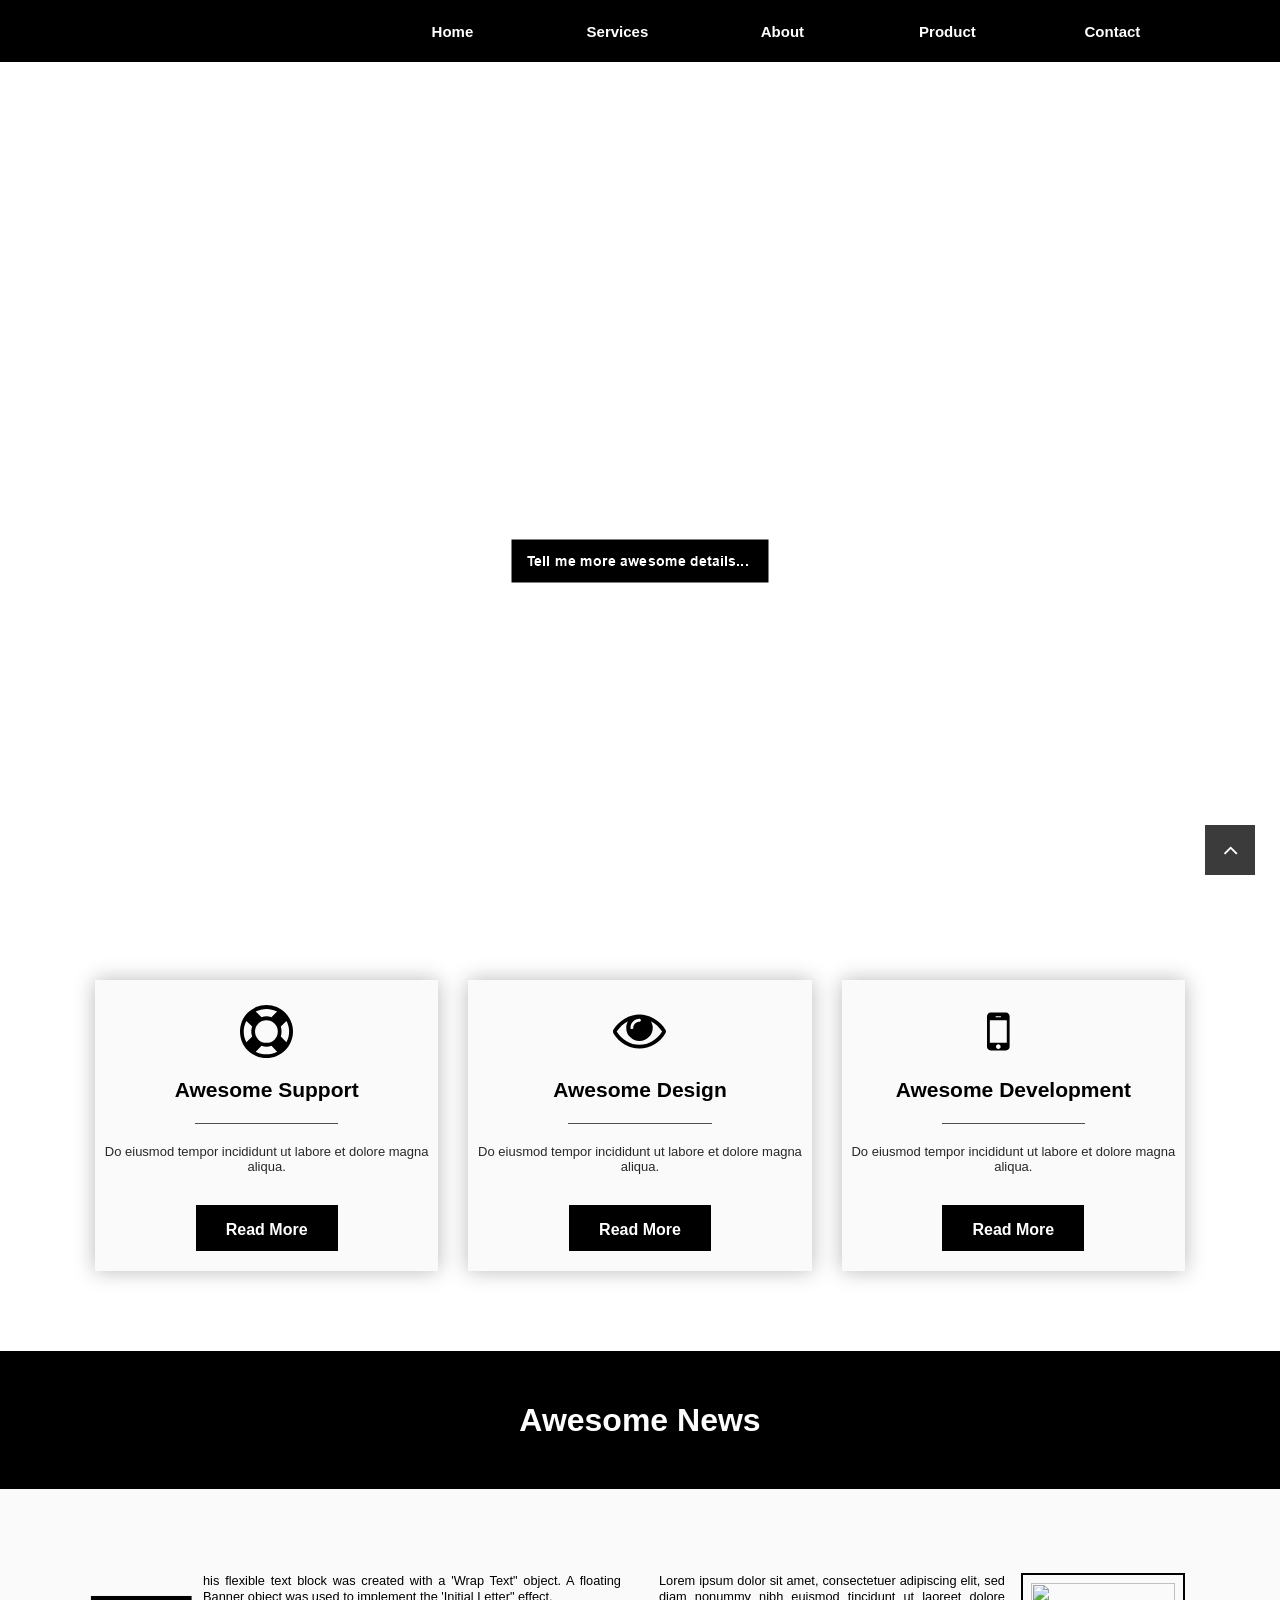
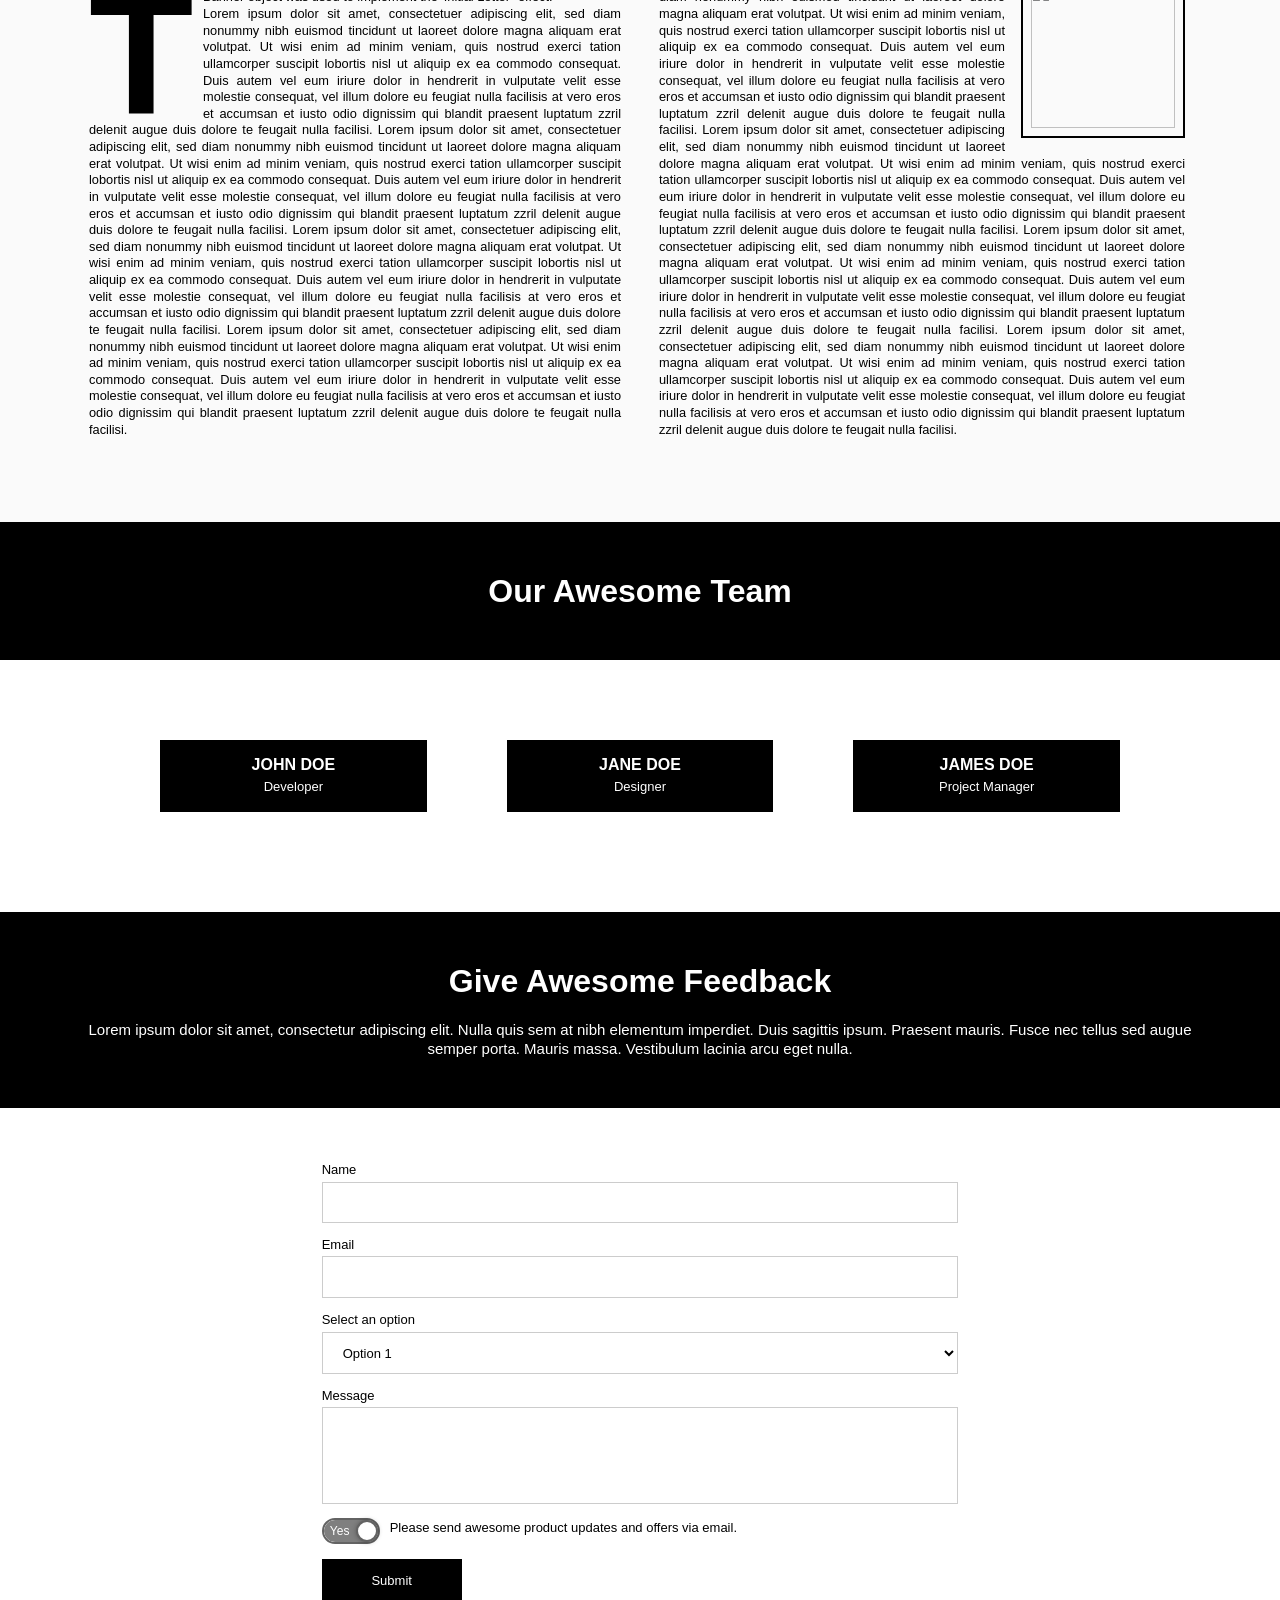
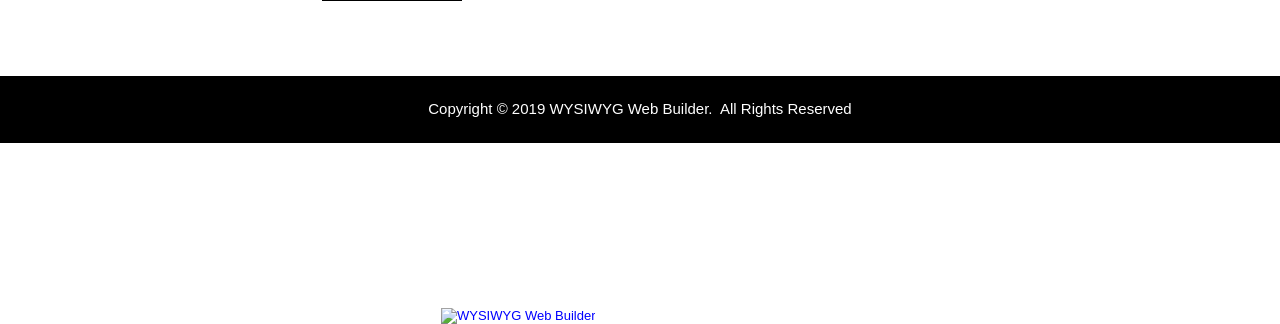
==== versao2/index.html @ 6396bbaf "versao2 para testtes" ====
<!doctype html>
<html>
<head>
<meta charset="utf-8">
<title>Awesome</title>
<meta name="generator" content="WYSIWYG Web Builder 15 Trial Version - http://www.wysiwygwebbuilder.com">
<meta name="viewport" content="width=device-width, initial-scale=1.0">
<link href="css/font-awesome.min.css" rel="stylesheet">
<link href="css/awesome.css" rel="stylesheet">
<link href="css/index.css" rel="stylesheet">
<script src="jquery-1.12.4.min.js"></script>
<script src="jquery-ui.min.js"></script>
<script src="wwb15.min.js"></script>
<script>
$(document).ready(function()
{
   $('#reviewsImage1').addClass('visibility-hidden');
   $('#portfolio-image2').addClass('visibility-hidden');
   $('#reviewsImage1').addClass('visibility-hidden');
   $('#portfolio-image2').addClass('visibility-hidden');
   $('#reviewsImage1').addClass('visibility-hidden');
   $('#portfolio-image2').addClass('visibility-hidden');
   $("a[href*='#header']").click(function(event)
   {
      event.preventDefault();
      $('html, body').stop().animate({ scrollTop: $('#wb_header').offset().top }, 600, 'easeOutCirc');
   });
   $("a[href*='#home']").click(function(event)
   {
      event.preventDefault();
      $('html, body').stop().animate({ scrollTop: $('#wb_home').offset().top-88 }, 600, 'easeOutCirc');
   });
   $("a[href*='#news']").click(function(event)
   {
      event.preventDefault();
      $('html, body').stop().animate({ scrollTop: $('#wb_news').offset().top-88 }, 600, 'easeOutCirc');
   });
   function onScrollnews()
   {
      var $obj = $("#wb_news");
      if (!$obj.hasClass("in-viewport") && $obj.inViewPort(false))
      {
         $obj.addClass("in-viewport");
         AnimateCss('reviewsImage1', 'animate-fade-in-up', 0, 1000);
         AnimateCss('portfolio-image2', 'animate-fade-in-up', 500, 1000);
      }
   }
   onScrollnews();
   $(window).scroll(function(event)
   {
      onScrollnews();
   });
   $("a[href*='#team']").click(function(event)
   {
      event.preventDefault();
      $('html, body').stop().animate({ scrollTop: $('#wb_team').offset().top-88 }, 600, 'easeOutCirc');
   });
   function onScrollteam()
   {
      var $obj = $("#wb_team");
      if (!$obj.hasClass("in-viewport") && $obj.inViewPort(false))
      {
         $obj.addClass("in-viewport");
         AnimateCss('reviewsImage1', 'animate-fade-in-up', 0, 1000);
         AnimateCss('portfolio-image2', 'animate-fade-in-up', 500, 1000);
      }
   }
   onScrollteam();
   $(window).scroll(function(event)
   {
      onScrollteam();
   });
   $("a[href*='#contact']").click(function(event)
   {
      event.preventDefault();
      $('html, body').stop().animate({ scrollTop: $('#wb_contact').offset().top-88 }, 600, 'easeOutCirc');
   });
   function onScrollcontact()
   {
      var $obj = $("#wb_contact");
      if (!$obj.hasClass("in-viewport") && $obj.inViewPort(false))
      {
         $obj.addClass("in-viewport");
         AnimateCss('reviewsImage1', 'animate-fade-in-up', 0, 1000);
         AnimateCss('portfolio-image2', 'animate-fade-in-up', 500, 1000);
      }
   }
   onScrollcontact();
   $(window).scroll(function(event)
   {
      onScrollcontact();
   });
   var iOS = !!navigator.platform && /iPad|iPhone|iPod/.test(navigator.platform);
   if (iOS)
   {
      $('#wb_home').css('background-attachment', 'scroll');
   }
});
</script>
</head>
<body>
<div id="wb_header">
<div id="header">
<div class="row">
<div class="col-1">
</div>
<div class="col-2">
<div id="wb_headerMenu" style="display:inline-block;width:100%;z-index:0;">
<ul role="menubar">
<li class="firstmain"><a role="menuitem" class="headerMenu-effect" href="./index.html#home" target="_self">Home</a>
</li>
<li><a role="menuitem" class="headerMenu-effect" href="./services.html" target="_self">Services</a>
</li>
<li><a role="menuitem" class="headerMenu-effect" href="./about.html" target="_self">About</a>
</li>
<li><a role="menuitem" class="headerMenu-effect" href="./product.html" target="_self">Product</a>
</li>
<li><a role="menuitem" class="headerMenu-effect" href="#contactUs" target="_self">Contact</a>
</li>
</ul>

</div>
</div>
</div>
</div>
</div>
<div id="wb_home">
<div id="home">
<div class="col-1">
<div id="wb_homeText">
<p style="font-size:15px;line-height:16.5px;color:#FFFFFF;"><span style="font-size:32px;line-height:36px;font-weight:bold;">Awesome</span></p>
<p style="font-size:16px;line-height:18px;color:#FFFFFF;">Lorem ipsum dolor sit amet, consectetur adipiscing elit. Integer nec odio. Praesent libero. Sed cursus ante dapibus diam. Sed nisi. Nulla quis sem at nibh.</p>
</div>
<div id="wb_homeShape" style="display:inline-block;width:258px;height:44px;z-index:2;position:relative;">
<img src="images/readmore2.png" id="homeShape" alt="" style="width:258px;height:44px;">
</div>
</div>
</div>
</div>
<div id="wb_CardContainer1">
<div id="CardContainer1">
<div id="wb_Card1" style="display:flex;text-align:center;z-index:3;">
   <div id="Card1-card-body">
      <div id="Card1-card-item0"><svg class="svg-icon" viewBox="0 0 300 300" version="1.1" xmlns="http://www.w3.org/2000/svg">
   <g transform="scale(1)">
   <path d="M91 12 C110 4, 129 0, 150 0 C170 0, 189 4, 208 12 C226 20, 242 31, 256 44 C269 57, 280 73, 288 92 C296 110, 300 130, 300 150 C300 170, 296 190, 288 208 C280 227, 269 243, 256 256 C242 270, 226 280, 208 288 C189 296, 170 300, 150 300 C129 300, 110 296, 91 288 C73 280, 57 270, 43 256 C30 243, 19 227, 11 208 C4 190, 0 170, 0 150 C0 130, 4 110, 11 92 C19 73, 30 57, 43 44 C57 31, 73 20, 91 12 Z M210 37 C191 27, 171 22, 150 22 C128 22, 108 27, 89 37 L122 69 C131 66, 140 64, 150 64 C159 64, 168 66, 178 69 Z M36 211 L69 178 C65 169, 64 160, 64 150 C64 141, 65 131, 69 122 L36 90 C26 109, 21 129, 21 150 C21 171, 26 191, 36 211 Z M89 264 C108 274, 128 279, 150 279 C171 279, 191 274, 210 264 L178 231 C168 234, 159 236, 150 236 C140 236, 131 234, 122 231 Z M104 196 C117 208, 132 214, 150 214 C167 214, 182 208, 195 196 C208 183, 214 168, 214 150 C214 132, 208 117, 195 105 C182 92, 167 86, 150 86 C132 86, 117 92, 104 105 C92 117, 85 132, 85 150 C85 168, 92 183, 104 196 Z M231 178 L263 211 C273 191, 278 171, 278 150 C278 129, 273 109, 263 90 L231 122 C234 131, 235 141, 235 150 C235 160, 234 169, 231 178"/>
   </g>
</svg>
</div>
      <div id="Card1-card-item1">Awesome Support</div>
      <hr id="Card1-card-item2">
      <div id="Card1-card-item3">Do eiusmod tempor incididunt ut labore et dolore magna aliqua.</div>
      <div id="Card1-card-item4">Read More</div>
   </div>

</div>
<div id="wb_Card2" style="display:flex;text-align:center;z-index:4;">
   <div id="Card2-card-body">
      <div id="Card2-card-item0"><svg class="svg-icon" viewBox="0 0 300 193" version="1.1" xmlns="http://www.w3.org/2000/svg">
   <g transform="scale(1)">
   <path d="M278 97 C261 71, 240 51, 214 38 C221 49, 225 62, 225 75 C225 96, 217 114, 203 128 C188 143, 170 150, 150 150 C129 150, 111 143, 97 128 C82 114, 75 96, 75 75 C75 62, 78 49, 85 38 C59 51, 38 71, 21 97 C36 120, 54 138, 77 152 C99 165, 123 172, 150 172 C176 172, 200 165, 222 152 C245 138, 263 120, 278 97 Z M155 38 C157 37, 158 35, 158 33 C158 30, 157 28, 155 27 C154 25, 152 25, 150 25 C136 25, 124 30, 114 40 C104 50, 99 61, 99 75 C99 78, 99 80, 101 81 C103 83, 104 83, 107 83 C109 83, 111 83, 112 81 C114 80, 115 78, 115 75 C115 66, 118 58, 125 51 C132 44, 140 41, 150 41 C152 41, 154 40, 155 38 Z M296 85 C298 89, 300 93, 300 97 C300 101, 298 104, 296 108 C281 134, 260 155, 233 170 C207 186, 179 193, 150 193 C120 193, 92 186, 66 170 C40 154, 19 134, 3 108 C1 104, 0 101, 0 97 C0 93, 1 89, 3 85 C19 60, 40 39, 66 24 C92 8, 120 0, 150 0 C179 0, 207 8, 233 24 C260 39, 281 60, 296 85"/>
   </g>
</svg>
</div>
      <div id="Card2-card-item1">Awesome Design</div>
      <hr id="Card2-card-item2">
      <div id="Card2-card-item3">Do eiusmod tempor incididunt ut labore et dolore magna aliqua.</div>
      <div id="Card2-card-item4">Read More</div>
   </div>

</div>
<div id="wb_Card3" style="display:flex;text-align:center;z-index:5;">
   <div id="Card3-card-body">
      <div id="Card3-card-item0"><svg class="svg-icon" viewBox="0 0 300 214" version="1.1" xmlns="http://www.w3.org/2000/svg">
   <g transform="scale(1)">
   <path d="M73 202 C76 200, 77 197, 77 193 C77 189, 76 186, 73 183 C71 181, 68 179, 64 179 C60 179, 57 181, 55 183 C52 186, 51 189, 51 193 C51 197, 52 200, 55 202 C57 205, 60 206, 64 206 C68 206, 71 205, 73 202 Z M112 166 L112 48 C112 47, 112 46, 111 44 C110 43, 108 43, 107 43 L21 43 C20 43, 18 43, 17 44 C16 46, 16 47, 16 48 L16 166 C16 168, 16 169, 17 170 C18 171, 20 171, 21 171 L107 171 C108 171, 110 171, 111 170 C112 169, 112 168, 112 166 Z M77 27 C79 27, 80 26, 80 24 C80 22, 79 21, 77 21 L51 21 C49 21, 48 22, 48 24 C48 26, 49 27, 51 27 Z M128 21 L128 193 C128 199, 126 204, 122 208 C118 212, 113 214, 107 214 L21 214 C15 214, 10 212, 6 208 C2 204, 0 199, 0 193 L0 21 C0 16, 2 11, 6 6 C10 2, 15 0, 21 0 L107 0 C113 0, 118 2, 122 6 C126 11, 128 16, 128 21"/>
   </g>
</svg>
</div>
      <div id="Card3-card-item1">Awesome Development</div>
      <hr id="Card3-card-item2">
      <div id="Card3-card-item3">Do eiusmod tempor incididunt ut labore et dolore magna aliqua.</div>
      <div id="Card3-card-item4">Read More</div>
   </div>

</div>
</div>
</div>
<div id="wb_news">
<div id="news">
<div class="row">
<div class="col-1">
<div class="col-1-padding">
<div id="wb_newsHeading" style="display:inline-block;width:100%;z-index:6;">
<h1 id="newsHeading">Awesome News</h1>
</div>
</div>
</div>
</div>
</div>
</div>
<div id="wb_WrapTextLayoutGrid">
<div id="WrapTextLayoutGrid">
<div class="row">
<div class="col-1">
<div class="col-1-padding">
<div id="WrapText1" style="display:block;width: 100%;overflow:hidden;">
<div id="WrapText1-float">
<div id="WrapText1Letter" style="display:inline-block;width:114px;height:173px;z-index:7"><span>T</span></div>
</div>
<div class="WrapText1">his flexible text block was created with a 'Wrap Text" object. A floating Banner object was used to implement the 'Initial Letter" effect. <br>Lorem ipsum dolor sit amet, consectetuer adipiscing elit, sed diam nonummy nibh euismod tincidunt ut laoreet dolore magna aliquam erat volutpat. Ut wisi enim ad minim veniam, quis nostrud exerci tation ullamcorper suscipit lobortis nisl ut aliquip ex ea commodo consequat. Duis autem vel eum iriure dolor in hendrerit in vulputate velit esse molestie consequat, vel illum dolore eu feugiat nulla facilisis at vero eros et accumsan et iusto odio dignissim qui blandit praesent luptatum zzril delenit augue duis dolore te feugait nulla facilisi. Lorem ipsum dolor sit amet, consectetuer adipiscing elit, sed diam nonummy nibh euismod tincidunt ut laoreet dolore magna aliquam erat volutpat. Ut wisi enim ad minim veniam, quis nostrud exerci tation ullamcorper suscipit lobortis nisl ut aliquip ex ea commodo consequat. Duis autem vel eum iriure dolor in hendrerit in vulputate velit esse molestie consequat, vel illum dolore eu feugiat nulla facilisis at vero eros et accumsan et iusto odio dignissim qui blandit praesent luptatum zzril delenit augue duis dolore te feugait nulla facilisi. Lorem ipsum dolor sit amet, consectetuer adipiscing elit, sed diam nonummy nibh euismod tincidunt ut laoreet dolore magna aliquam erat volutpat. Ut wisi enim ad minim veniam, quis nostrud exerci tation ullamcorper suscipit lobortis nisl ut aliquip ex ea commodo consequat. Duis autem vel eum iriure dolor in hendrerit in vulputate velit esse molestie consequat, vel illum dolore eu feugiat nulla facilisis at vero eros et accumsan et iusto odio dignissim qui blandit praesent luptatum zzril delenit augue duis dolore te feugait nulla facilisi. Lorem ipsum dolor sit amet, consectetuer adipiscing elit, sed diam nonummy nibh euismod tincidunt ut laoreet dolore magna aliquam erat volutpat. Ut wisi enim ad minim veniam, quis nostrud exerci tation ullamcorper suscipit lobortis nisl ut aliquip ex ea commodo consequat. Duis autem vel eum iriure dolor in hendrerit in vulputate velit esse molestie consequat, vel illum dolore eu feugiat nulla facilisis at vero eros et accumsan et iusto odio dignissim qui blandit praesent luptatum zzril delenit augue duis dolore te feugait nulla facilisi. </div>
</div>
</div>
</div>
<div class="col-2">
<div class="col-2-padding">
<div id="WrapText2" style="display:block;width: 100%;overflow:hidden;">
<div id="WrapText2-float">
<div id="wb_WrapText2Image" style="display:inline-block;width:164px;height:165px;z-index:9;">
<img src="images/macbook-square.jpg" id="WrapText2Image" alt="" style="margin-right: 4px;">
</div>
</div>
<div class="WrapText2">Lorem ipsum dolor sit amet, consectetuer adipiscing elit, sed diam nonummy nibh euismod tincidunt ut laoreet dolore magna aliquam erat volutpat. Ut wisi enim ad minim veniam, quis nostrud exerci tation ullamcorper suscipit lobortis nisl ut aliquip ex ea commodo consequat. Duis autem vel eum iriure dolor in hendrerit in vulputate velit esse molestie consequat, vel illum dolore eu feugiat nulla facilisis at vero eros et accumsan et iusto odio dignissim qui blandit praesent luptatum zzril delenit augue duis dolore te feugait nulla facilisi. Lorem ipsum dolor sit amet, consectetuer adipiscing elit, sed diam nonummy nibh euismod tincidunt ut laoreet dolore magna aliquam erat volutpat. Ut wisi enim ad minim veniam, quis nostrud exerci tation ullamcorper suscipit lobortis nisl ut aliquip ex ea commodo consequat. Duis autem vel eum iriure dolor in hendrerit in vulputate velit esse molestie consequat, vel illum dolore eu feugiat nulla facilisis at vero eros et accumsan et iusto odio dignissim qui blandit praesent luptatum zzril delenit augue duis dolore te feugait nulla facilisi. Lorem ipsum dolor sit amet, consectetuer adipiscing elit, sed diam nonummy nibh euismod tincidunt ut laoreet dolore magna aliquam erat volutpat. Ut wisi enim ad minim veniam, quis nostrud exerci tation ullamcorper suscipit lobortis nisl ut aliquip ex ea commodo consequat. Duis autem vel eum iriure dolor in hendrerit in vulputate velit esse molestie consequat, vel illum dolore eu feugiat nulla facilisis at vero eros et accumsan et iusto odio dignissim qui blandit praesent luptatum zzril delenit augue duis dolore te feugait nulla facilisi. Lorem ipsum dolor sit amet, consectetuer adipiscing elit, sed diam nonummy nibh euismod tincidunt ut laoreet dolore magna aliquam erat volutpat. Ut wisi enim ad minim veniam, quis nostrud exerci tation ullamcorper suscipit lobortis nisl ut aliquip ex ea commodo consequat. Duis autem vel eum iriure dolor in hendrerit in vulputate velit esse molestie consequat, vel illum dolore eu feugiat nulla facilisis at vero eros et accumsan et iusto odio dignissim qui blandit praesent luptatum zzril delenit augue duis dolore te feugait nulla facilisi. </div>
</div>
</div>
</div>
</div>
</div>
</div>
<div id="wb_team">
<div id="team">
<div class="row">
<div class="col-1">
<div class="col-1-padding">
<div id="wb_teamHeading" style="display:inline-block;width:100%;z-index:11;">
<h1 id="teamHeading">Our Awesome Team</h1>
</div>
</div>
</div>
</div>
</div>
</div>
<div id="wb_CardContainer2">
<div id="CardContainer2">
<div id="wb_teamCard1" style="display:flex;text-align:center;z-index:12;">
   <div id="teamCard1-card-body">
      <img id="teamCard1-card-item0" src="images/290x290.jpg" alt="" title="">
      <div id="teamCard1-card-item1">JOHN DOE</div>
      <hr id="teamCard1-card-item2">
      <div id="teamCard1-card-item3">Developer</div>
   </div>

</div>
<div id="wb_teamCard2" style="display:flex;text-align:center;z-index:13;">
   <div id="teamCard2-card-body">
      <img id="teamCard2-card-item0" src="images/290x290.jpg" alt="" title="">
      <div id="teamCard2-card-item1">JANE DOE</div>
      <hr id="teamCard2-card-item2">
      <div id="teamCard2-card-item3">Designer</div>
   </div>

</div>
<div id="wb_teamCard3" style="display:flex;text-align:center;z-index:14;">
   <div id="teamCard3-card-body">
      <img id="teamCard3-card-item0" src="images/290x290.jpg" alt="" title="">
      <div id="teamCard3-card-item1">JAMES DOE</div>
      <hr id="teamCard3-card-item2">
      <div id="teamCard3-card-item3">Project Manager</div>
   </div>

</div>
</div>
</div>
<div id="wb_contact">
<div id="contact">
<div class="row">
<div class="col-1">
<div class="col-1-padding">
<div id="wb_contactHeading" style="display:inline-block;width:100%;z-index:15;">
<h1 id="contactHeading">Give Awesome Feedback</h1>
</div>
<div id="wb_contactText">
<p style="color:#FFFFFF;">Lorem ipsum dolor sit amet, consectetur adipiscing elit. Nulla quis sem at nibh elementum imperdiet. Duis sagittis ipsum. Praesent mauris. Fusce nec tellus sed augue semper porta. Mauris massa. Vestibulum lacinia arcu eget nulla.</p>
</div>
</div>
</div>
</div>
</div>
</div>
<div id="wb_contacForm">
<div id="contacForm">
<div class="row">
<div class="col-1">
</div>
<div class="col-2">
<label for="contactName" id="contactLabel1" style="display:block;width:100%;z-index:17;">Name</label>
<input type="text" id="contactName" style="display:block;width: 100%;height:41px;z-index:18;" name="name" value="" spellcheck="false">
<label for="contactEmail" id="contactLabel2" style="display:block;width:100%;z-index:19;">Email</label>
<input type="text" id="contactEmail" style="display:block;width: 100%;height:42px;z-index:20;" name="email" value="" spellcheck="false">
<label for="contactOption" id="contactLabel3" style="display:block;width:100%;z-index:21;">Select an option</label>
<select name="option" size="1" id="contactOption" style="display:block;width: 100%;height:42px;z-index:22;" autocomplete="off">
<option selected value="option-1">Option 1</option>
<option value="option-2">Option 2</option>
<option value="option-3">Option 3</option>
</select>
<label for="contactMessage" id="contactLabel4" style="display:block;width:100%;z-index:23;">Message</label>
<textarea name="message" id="contactMessage" style="display:block;width: 100%;;height:97px;z-index:24;" rows="4" cols="73" autocomplete="off" spellcheck="false"></textarea>
<div id="wb_contactUpdates" style="display:inline-block;width:58px;height:26px;z-index:25;">
<input type="checkbox" name="" id="contactUpdates" value="" checked>
<label id="contactUpdates-label" for="contactUpdates">
<span id="contactUpdates-inner"></span>
<span id="contactUpdates-switch"></span>
</label>

</div>
<label for="contactUpdates" id="contactLabel5" style="display:inline-block;width:426px;z-index:26;">Please send awesome product updates and offers via email.</label>
<hr id="contactSpacer" style="display:block;width: 100%;z-index:27;">
<input type="submit" id="contactButton" name="" value="Submit" style="display:inline-block;width:140px;height:42px;z-index:28;">
</div>
<div class="col-3">
</div>
</div>
</div>
</div>
<div id="wb_footer">
<div id="footer">
<div class="row">
<div class="col-1">
<div id="wb_footerText">
<p style="color:#FFFFFF;">Copyright © 2019 WYSIWYG Web Builder.&nbsp; All Rights Reserved</p>
</div>
</div>
</div>
</div>
</div>
<div id="upStickyLayer" style="position:fixed;text-align:left;left:auto;right:25px;top:auto;bottom:25px;width:50px;height:50px;z-index:43;">
<div id="wb_upIcon" style="position:absolute;left:9px;top:8px;width:24px;height:24px;text-align:center;z-index:30;">
<a href="./index.html#home"><div id="upIcon"><i class="fa fa-angle-up"></i></div></a></div>
</div>
<a href="http://www.wysiwygwebbuilder.com" target="_blank"><img src="images/builtwithwwb15.png" alt="WYSIWYG Web Builder" style="position:absolute;left:441px;top:3508px;margin: 0;border-width:0;z-index:250"></a>
</body>
</html>
---- versao2/css/awesome.css ----
@-webkit-keyframes animate-fade-in-up
{
   0% { -webkit-transform: translate(0px,100px) rotate(0deg) ; opacity: 0;  }
   100% { -webkit-transform: translate(0px,0px) rotate(0deg) ; opacity: 1;  }
}
@-moz-keyframes animate-fade-in-up
{
   0% { -moz-transform: translate(0px,100px) rotate(0deg) ; opacity: 0;  }
   100% { -moz-transform: translate(0px,0px) rotate(0deg) ; opacity: 1;  }
}
@keyframes animate-fade-in-up
{
   0% { transform: translate(0px,100px) rotate(0deg) ; opacity: 0;  }
   100% { transform: translate(0px,0px) rotate(0deg) ; opacity: 1;  }
}
a
{
   color: #0000FF;
   text-decoration: underline;
}
a:visited
{
   color: #800080;
}
a:active
{
   color: #FF0000;
}
a:hover
{
   color: #0000FF;
   text-decoration: underline;
}
input:focus, textarea:focus, select:focus
{
   outline: none;
}
.visibility-hidden
{
   visibility: hidden;
}
h1, .h1
{
   font-family: Arial;
   font-weight: bold;
   font-size: 32px;
   text-decoration: none;
   color: #000000;
   background-color: transparent;
   margin: 0px 0px 0px 0px;
   padding: 0px 0px 0px 0px;
   display: inline;
}
h2, .h2
{
   font-family: Arial;
   font-weight: bold;
   font-size: 27px;
   text-decoration: none;
   color: #000000;
   background-color: transparent;
   margin: 0px 0px 0px 0px;
   padding: 0px 0px 0px 0px;
   display: inline;
}
h3, .h3
{
   font-family: Arial;
   font-weight: bold;
   font-size: 24px;
   text-decoration: none;
   color: #000000;
   background-color: transparent;
   margin: 0px 0px 0px 0px;
   padding: 0px 0px 0px 0px;
   display: inline;
}
h4, .h4
{
   font-family: Arial;
   font-weight: bold;
   font-size: 21px;
   font-style: italic;
   text-decoration: none;
   color: #000000;
   background-color: transparent;
   margin: 0px 0px 0px 0px;
   padding: 0px 0px 0px 0px;
   display: inline;
}
h5, .h5
{
   font-family: Arial;
   font-weight: bold;
   font-size: 19px;
   text-decoration: none;
   color: #000000;
   background-color: transparent;
   margin: 0px 0px 0px 0px;
   padding: 0px 0px 0px 0px;
   display: inline;
}
h6, .h6
{
   font-family: Arial;
   font-weight: bold;
   font-size: 16px;
   text-decoration: none;
   color: #000000;
   background-color: transparent;
   margin: 0px 0px 0px 0px;
   padding: 0px 0px 0px 0px;
   display: inline;
}
---- versao2/css/index.css ----
body
{
   background-color: #FFFFFF;
   color: #000000;
   font-family: Arial;
   font-weight: normal;
   font-size: 13px;
   line-height: 1.1875;
   margin: 0;
   padding: 0;
}
#wb_header
{
   clear: both;
   position: fixed;
   left: 0;
   top: 0;
   z-index: 7777;
   table-layout: fixed;
   display: table;
   text-align: center;
   width: 100%;
   background-color: #000000;
   background-image: none;
   border: 0px solid #CCCCCC;
   box-sizing: border-box;
   margin: 0;
}
#header
{
   box-sizing: border-box;
   padding: 10px 15px 10px 15px;
   margin-right: auto;
   margin-left: auto;
   max-width: 1140px;
}
#header > .row
{
   margin-right: -15px;
   margin-left: -15px;
}
#header > .row > .col-1, #header > .row > .col-2
{
   box-sizing: border-box;
   font-size: 0px;
   min-height: 1px;
   padding-right: 15px;
   padding-left: 15px;
   position: relative;
}
#header > .row > .col-1, #header > .row > .col-2
{
   float: left;
}
#header > .row > .col-1
{
   background-color: transparent;
   background-image: none;
   border: 0px solid #FFFFFF;
   width: 25%;
   text-align: left;
}
#header > .row > .col-2
{
   background-color: transparent;
   background-image: none;
   border: 0px solid #FFFFFF;
   width: 75%;
   text-align: right;
}
#header:before,
#header:after,
#header .row:before,
#header .row:after
{
   display: table;
   content: " ";
}
#header:after,
#header .row:after
{
   clear: both;
}
@media (max-width: 320px)
{
#header > .row > .col-1, #header > .row > .col-2
{
   float: none;
   width: 100% !important;
}
}
#wb_home
{
   clear: both;
   position: relative;
   table-layout: fixed;
   display: table;
   text-align: center;
   width: 100%;
   height: 100vh;
   background-color: transparent;
   background-image: url(../images/macbook-gradient.jpg);
   background-repeat: no-repeat;
   background-position: center center;
   background-attachment: fixed;
   background-size: cover;
   border: 0px solid #CCCCCC;
   box-sizing: border-box;
   margin: 0;
}
#home
{
   box-sizing: border-box;
   height: 100vh;
   display: -webkit-flex;
   display: flex;
   -webkit-flex-direction: row;
   flex-direction: row;
   -webkit-flex-wrap: wrap;
   flex-wrap: wrap;
   padding: 75px 0px 75px 0px;
   margin-right: auto;
   margin-left: auto;
   max-width: 1140px;
}
#home > .col-1
{
   box-sizing: border-box;
   font-size: 0px;
   min-height: 1px;
   padding-right: 0px;
   padding-left: 0px;
   position: relative;
}
#home > .col-1
{
   -webkit-flex: 0 0 auto;
   flex: 0 0 auto;
}
#home > .col-1
{
   background-color: transparent;
   background-image: none;
   border: 0px solid #FFFFFF;
   flex-basis: 100%;
   max-width: 100%;
   -webkit-align-self: center;
   align-self: center;
   -webkit-justify-content: center;
   justify-content: center;
   text-align: center;
}
@media (max-width: 480px)
{
#home > .col-1
{
   -webkit-flex-basis: 100% !important;
   flex-basis: 100% !important;
   max-width: 100% !important;
}
}
#wb_CardContainer1
{
   background-color: #FFFFFF;
   background-image: none;
   border: 0px solid #CCCCCC;
   box-sizing: border-box;
   position: relative;
}
#CardContainer1
{
   display: -webkit-flex;
   display: flex;
   position: relative;
   padding: 80px 10px 80px 10px;
   -webkit-flex-direction: row;
   flex-direction: row;
   -webkit-flex-wrap: wrap;
   flex-wrap: wrap;
   -webkit-justify-content: flex-start;
   justify-content: flex-start;
   -webkit-align-items: stretch;
   align-items: stretch;
   -webkit-align-content: flex-start;
   align-content: flex-start;
   margin-top: 0px;
   margin-bottom: 0px;
   margin-right: auto;
   margin-left: auto;
   max-width: 1140px;
   box-sizing: border-box;
   font-size: 0px;
}
@media all and (max-width:480px) 
{
#CardContainer1
{
   -webkit-flex-direction: column;
   flex-direction: column;
   -webkit-flex-wrap: nowrap;
   flex-wrap: nowrap;
}
}
#wb_homeText 
{
   background-color: transparent;
   background-image: none;
   border: 0px solid #000000;
   padding: 75px 50px 75px 50px;
   margin: 0;
   text-align: center;
}
#wb_homeText
{
   color: #FFFFFF;
   font-family: Arial;
   font-weight: normal;
   font-size: 32px;
   line-height: 36px;
}
#wb_homeText p, #wb_homeText ul
{
   margin: 0;
   padding: 0;
}
#wb_news
{
   clear: both;
   position: relative;
   table-layout: fixed;
   display: table;
   text-align: center;
   width: 100%;
   background-color: #000000;
   background-image: none;
   border: 0px solid #CCCCCC;
   box-sizing: border-box;
   margin: 0;
}
#news
{
   box-sizing: border-box;
   padding: 20px 15px 20px 15px;
   margin-right: auto;
   margin-left: auto;
   max-width: 1140px;
}
#news > .row
{
   margin-right: -15px;
   margin-left: -15px;
}
#news > .row > .col-1
{
   box-sizing: border-box;
   font-size: 0px;
   min-height: 1px;
   padding-right: 15px;
   padding-left: 15px;
   position: relative;
}
#news > .row > .col-1
{
   float: left;
}
#news > .row > .col-1
{
   background-color: transparent;
   background-image: none;
   border: 0px solid #FFFFFF;
   width: 100%;
   text-align: center;
}
#news > .row > .col-1 > .col-1-padding
{
   padding: 10px 0px 10px 0px;
}
#news:before,
#news:after,
#news .row:before,
#news .row:after
{
   display: table;
   content: " ";
}
#news:after,
#news .row:after
{
   clear: both;
}
@media (max-width: 480px)
{
#news > .row > .col-1
{
   float: none;
   width: 100% !important;
}
}
#wb_WrapTextLayoutGrid
{
   clear: both;
   position: relative;
   table-layout: fixed;
   display: table;
   text-align: center;
   width: 100%;
   background-color: rgba(242,242,242,0.39);
   background-image: none;
   border: 0px solid #CCCCCC;
   box-sizing: border-box;
   margin: 0;
}
#WrapTextLayoutGrid
{
   box-sizing: border-box;
   padding: 0px 15px 0px 15px;
   margin-right: auto;
   margin-left: auto;
   max-width: 1140px;
}
#WrapTextLayoutGrid > .row
{
   margin-right: -15px;
   margin-left: -15px;
}
#WrapTextLayoutGrid > .row > .col-1, #WrapTextLayoutGrid > .row > .col-2
{
   box-sizing: border-box;
   font-size: 0px;
   min-height: 1px;
   padding-right: 15px;
   padding-left: 15px;
   position: relative;
}
#WrapTextLayoutGrid > .row > .col-1, #WrapTextLayoutGrid > .row > .col-2
{
   float: left;
}
#WrapTextLayoutGrid > .row > .col-1
{
   background-color: transparent;
   background-image: none;
   border: 0px solid #FFFFFF;
   width: 50%;
   text-align: left;
}
#WrapTextLayoutGrid > .row > .col-1 > .col-1-padding
{
   padding: 80px 0px 80px 0px;
}
#WrapTextLayoutGrid > .row > .col-2
{
   background-color: transparent;
   background-image: none;
   border: 0px solid #FFFFFF;
   width: 50%;
   text-align: left;
}
#WrapTextLayoutGrid > .row > .col-2 > .col-2-padding
{
   padding: 80px 0px 80px 0px;
}
#WrapTextLayoutGrid:before,
#WrapTextLayoutGrid:after,
#WrapTextLayoutGrid .row:before,
#WrapTextLayoutGrid .row:after
{
   display: table;
   content: " ";
}
#WrapTextLayoutGrid:after,
#WrapTextLayoutGrid .row:after
{
   clear: both;
}
@media (max-width: 480px)
{
#WrapTextLayoutGrid > .row > .col-1, #WrapTextLayoutGrid > .row > .col-2
{
   float: none;
   width: 100% !important;
}
}
#wb_team
{
   clear: both;
   position: relative;
   table-layout: fixed;
   display: table;
   text-align: center;
   width: 100%;
   background-color: #000000;
   background-image: none;
   border: 0px solid #CCCCCC;
   box-sizing: border-box;
   margin: 0;
}
#team
{
   box-sizing: border-box;
   padding: 20px 15px 20px 15px;
   margin-right: auto;
   margin-left: auto;
   max-width: 1140px;
}
#team > .row
{
   margin-right: -15px;
   margin-left: -15px;
}
#team > .row > .col-1
{
   box-sizing: border-box;
   font-size: 0px;
   min-height: 1px;
   padding-right: 15px;
   padding-left: 15px;
   position: relative;
}
#team > .row > .col-1
{
   float: left;
}
#team > .row > .col-1
{
   background-color: transparent;
   background-image: none;
   border: 0px solid #FFFFFF;
   width: 100%;
   text-align: center;
}
#team > .row > .col-1 > .col-1-padding
{
   padding: 10px 0px 10px 0px;
}
#team:before,
#team:after,
#team .row:before,
#team .row:after
{
   display: table;
   content: " ";
}
#team:after,
#team .row:after
{
   clear: both;
}
@media (max-width: 480px)
{
#team > .row > .col-1
{
   float: none;
   width: 100% !important;
}
}
#wb_CardContainer2
{
   background-color: #FFFFFF;
   background-image: none;
   border: 0px solid #CCCCCC;
   box-sizing: border-box;
   position: relative;
}
#CardContainer2
{
   display: -webkit-flex;
   display: flex;
   position: relative;
   padding: 80px 50px 80px 50px;
   -webkit-flex-direction: row;
   flex-direction: row;
   -webkit-flex-wrap: wrap;
   flex-wrap: wrap;
   -webkit-justify-content: flex-start;
   justify-content: flex-start;
   -webkit-align-items: stretch;
   align-items: stretch;
   -webkit-align-content: flex-start;
   align-content: flex-start;
   margin-top: 0px;
   margin-bottom: 0px;
   margin-right: auto;
   margin-left: auto;
   max-width: 1140px;
   box-sizing: border-box;
   font-size: 0px;
}
@media all and (max-width:480px) 
{
#CardContainer2
{
   -webkit-flex-direction: column;
   flex-direction: column;
   -webkit-flex-wrap: nowrap;
   flex-wrap: nowrap;
}
}
#wb_contact
{
   clear: both;
   position: relative;
   table-layout: fixed;
   display: table;
   text-align: center;
   width: 100%;
   background-color: #000000;
   background-image: none;
   border: 0px solid #000000;
   box-sizing: border-box;
   margin: 0;
}
#contact
{
   box-sizing: border-box;
   padding: 20px 15px 20px 15px;
   margin-right: auto;
   margin-left: auto;
   max-width: 1140px;
}
#contact > .row
{
   margin-right: -15px;
   margin-left: -15px;
}
#contact > .row > .col-1
{
   box-sizing: border-box;
   font-size: 0px;
   min-height: 1px;
   padding-right: 15px;
   padding-left: 15px;
   position: relative;
}
#contact > .row > .col-1
{
   float: left;
}
#contact > .row > .col-1
{
   background-color: transparent;
   background-image: none;
   border: 0px solid #FFFFFF;
   width: 100%;
   text-align: center;
}
#contact > .row > .col-1 > .col-1-padding
{
   padding: 10px 0px 10px 0px;
}
#contact:before,
#contact:after,
#contact .row:before,
#contact .row:after
{
   display: table;
   content: " ";
}
#contact:after,
#contact .row:after
{
   clear: both;
}
@media (max-width: 480px)
{
#contact > .row > .col-1
{
   float: none;
   width: 100% !important;
}
}
#wb_contacForm
{
   clear: both;
   position: relative;
   table-layout: fixed;
   display: table;
   text-align: center;
   width: 100%;
   background-color: transparent;
   background-image: none;
   border: 0px solid #CCCCCC;
   box-sizing: border-box;
   margin: 0;
}
#contacForm
{
   box-sizing: border-box;
   padding: 50px 5px 75px 5px;
   margin-right: auto;
   margin-left: auto;
   max-width: 970px;
}
#contacForm > .row
{
   margin-right: -5px;
   margin-left: -5px;
}
#contacForm > .row > .col-1, #contacForm > .row > .col-2, #contacForm > .row > .col-3
{
   box-sizing: border-box;
   font-size: 0px;
   min-height: 1px;
   padding-right: 5px;
   padding-left: 5px;
   position: relative;
}
#contacForm > .row > .col-1, #contacForm > .row > .col-2, #contacForm > .row > .col-3
{
   float: left;
}
#contacForm > .row > .col-1
{
   background-color: transparent;
   background-image: none;
   border: 0px solid #FFFFFF;
   width: 16.66666667%;
   text-align: center;
}
#contacForm > .row > .col-2
{
   background-color: #FFFFFF;
   background-image: none;
   border: 0px solid #D9D9D9;
   width: 66.66666667%;
   text-align: left;
}
#contacForm > .row > .col-3
{
   background-color: transparent;
   background-image: none;
   border: 0px solid #FFFFFF;
   width: 16.66666667%;
   text-align: left;
}
#contacForm:before,
#contacForm:after,
#contacForm .row:before,
#contacForm .row:after
{
   display: table;
   content: " ";
}
#contacForm:after,
#contacForm .row:after
{
   clear: both;
}
@media (max-width: 480px)
{
#contacForm > .row > .col-1, #contacForm > .row > .col-2, #contacForm > .row > .col-3
{
   float: none;
   width: 100% !important;
}
}
#wb_footer
{
   clear: both;
   position: relative;
   table-layout: fixed;
   display: table;
   text-align: center;
   width: 100%;
   background-color: #000000;
   background-image: none;
   border: 0px solid #000000;
   box-sizing: border-box;
   margin: 0;
}
#footer
{
   box-sizing: border-box;
   padding: 25px 15px 25px 15px;
   margin-right: auto;
   margin-left: auto;
}
#footer > .row
{
   margin-right: -15px;
   margin-left: -15px;
}
#footer > .row > .col-1
{
   box-sizing: border-box;
   font-size: 0px;
   min-height: 1px;
   padding-right: 15px;
   padding-left: 15px;
   position: relative;
}
#footer > .row > .col-1
{
   float: left;
}
#footer > .row > .col-1
{
   background-color: transparent;
   background-image: none;
   border: 0px solid #FFFFFF;
   width: 100%;
   text-align: left;
}
#footer:before,
#footer:after,
#footer .row:before,
#footer .row:after
{
   display: table;
   content: " ";
}
#footer:after,
#footer .row:after
{
   clear: both;
}
@media (max-width: 480px)
{
#footer > .row > .col-1
{
   float: none;
   width: 100%;
}
}
#wb_footerText 
{
   background-color: transparent;
   background-image: none;
   border: 0px solid #000000;
   padding: 0;
   margin: 0;
   text-align: center;
}
#wb_footerText
{
   color: #FFFFFF;
   font-family: Arial;
   font-weight: normal;
   font-size: 15px;
   line-height: 16.5px;
}
#wb_footerText p, #wb_footerText ul
{
   margin: 0;
   padding: 0;
}
#upStickyLayer
{
   background-color: #000000;
   background-image: none;
   opacity: 0.77;
}
#wb_upIcon
{
   background-color: transparent;
   background-image: none;
   border: 0px solid #3E3E3E;
   text-align: center;
   margin: 0;
   padding: 4px 4px 4px 4px;
   vertical-align: top;
}
#wb_upIcon:hover
{
   background-color: transparent;
   background-image: none;
   border: 0px solid #3E3E3E;
}
#upIcon
{
   height: 24px;
   width: 24px;
}
#upIcon i
{
   color: #FFFFFF;
   display: inline-block;
   font-size: 24px;
   line-height: 24px;
   vertical-align: middle;
   width: 14px;
}
#wb_upIcon:hover i
{
   color: #007BFF;
}
#wb_teamHeading
{
   background-color: transparent;
   background-image: none;
   border: 0px solid #000000;
   box-sizing: border-box;
   margin: 0;
   padding: 20px 0px 20px 0px;
   text-align: center;
}
#teamHeading
{
   color: #FFFFFF;
   font-family: Arial;
   font-weight: bold;
   font-size: 32px;
   margin: 0;
   text-align: center;
}
#wb_homeShape
{
   transform: rotate(0deg);
   transform-origin: 50% 50%;
}
#homeShape
{
   border-width: 0;
   vertical-align: top;
}
#contactName
{
   border: 1px solid #CCCCCC;
   background-color: #FFFFFF;
   background-image: none;
   color :#000000;
   font-family: Arial;
   font-weight: normal;
   font-size: 13px;
   box-sizing: border-box;
   line-height: 15px;
   padding: 12px 16px 12px 16px;
   margin: 0px 0px 10px 0px;
   text-align: left;
}
#contactName:focus
{
   border-color: #000000;
   box-shadow: inset 0px 1px 1px rgba(0,0,0,0.075), 0px 0px 8px rgba(0,0,0,0.60);
   outline: 0;
}
#contactEmail
{
   border: 1px solid #CCCCCC;
   background-color: #FFFFFF;
   background-image: none;
   color :#000000;
   font-family: Arial;
   font-weight: normal;
   font-size: 13px;
   box-sizing: border-box;
   line-height: 16px;
   padding: 12px 16px 12px 16px;
   margin: 0px 0px 10px 0px;
   text-align: left;
}
#contactEmail:focus
{
   border-color: #000000;
   box-shadow: inset 0px 1px 1px rgba(0,0,0,0.075), 0px 0px 8px rgba(0,0,0,0.60);
   outline: 0;
}
#contactButton
{
   border: 1px solid #000000;
   background-color: #000000;
   background-image: none;
   color: #FFFFFF;
   font-family: Arial;
   font-weight: normal;
   font-size: 13px;
   -webkit-appearance: none;
   margin: 0;
}
#contactLabel1
{
   border: 0px solid #CCCCCC;
   border-radius: 4px;
   background-color: transparent;
   background-image: none;
   color :#000000;
   font-family: Arial;
   font-weight: normal;
   font-size: 13px;
   box-sizing: border-box;
   padding: 4px 4px 4px 0px;
   margin: 0;
   text-align: left;
   vertical-align: top;
}
#contactLabel2
{
   border: 0px solid #CCCCCC;
   border-radius: 4px;
   background-color: transparent;
   background-image: none;
   color :#000000;
   font-family: Arial;
   font-weight: normal;
   font-size: 13px;
   box-sizing: border-box;
   padding: 4px 4px 4px 0px;
   margin: 0;
   text-align: left;
   vertical-align: top;
}
#contactLabel3
{
   border: 0px solid #CCCCCC;
   border-radius: 4px;
   background-color: transparent;
   background-image: none;
   color :#000000;
   font-family: Arial;
   font-weight: normal;
   font-size: 13px;
   box-sizing: border-box;
   padding: 4px 4px 4px 0px;
   margin: 0;
   text-align: left;
   vertical-align: top;
}
#contactOption
{
   border: 1px solid #CCCCCC;
   background-color: #FFFFFF;
   background-image: none;
   color: #000000;
   font-family: Arial;
   font-weight: normal;
   font-size: 13px;
   padding: 12px 16px 12px 16px;
   margin: 0px 0px 10px 0px;
   box-sizing: border-box;
}
#contactOption:focus
{
   border-color: #000000;
   box-shadow: inset 0px 1px 1px rgba(0,0,0,0.075), 0px 0px 8px rgba(0,0,0,0.60);
   outline: 0;
}
#contactLabel4
{
   border: 0px solid #CCCCCC;
   border-radius: 4px;
   background-color: transparent;
   background-image: none;
   color :#000000;
   font-family: Arial;
   font-weight: normal;
   font-size: 13px;
   box-sizing: border-box;
   padding: 4px 4px 4px 0px;
   margin: 0;
   text-align: left;
   vertical-align: top;
}
#contactMessage
{
   border: 1px solid #CCCCCC;
   background-color: #FFFFFF;
   background-image: none;
   color :#000000;
   font-family: Arial;
   font-weight: normal;
   font-size: 13px;
   box-sizing: border-box;
   padding: 12px 16px 12px 16px;
   margin: 0px 0px 10px 0px;
   text-align: left;
   overflow: auto;
   resize: none;
}
#contactMessage:focus
{
   border-color: #000000;
   box-shadow: inset 0px 1px 1px rgba(0,0,0,0.075), 0px 0px 8px rgba(0,0,0,0.60);
   outline: 0;
}
#contactLabel5
{
   border: 0px solid #CCCCCC;
   border-radius: 4px;
   background-color: transparent;
   background-image: none;
   color :#000000;
   font-family: Arial;
   font-weight: normal;
   font-size: 13px;
   box-sizing: border-box;
   padding: 6px 0px 6px 0px;
   margin: 0;
   text-align: left;
   vertical-align: top;
}
#contactSpacer
{
   border-color: #FFFFFF;
   border-color: rgba(255,255,255,0.00);
   border-style: solid;
   border-bottom-width: 11px;
   border-top: 0px;
   border-left: 0px;
   border-right: 0px;
   height: 0 !important;
   line-height: 0px !important;
   margin: 0;
   padding: 0;
}
#wb_contactHeading
{
   background-color: transparent;
   background-image: none;
   border: 0px solid #000000;
   box-sizing: border-box;
   margin: 0;
   padding: 20px 0px 20px 0px;
   text-align: center;
}
#contactHeading
{
   color: #FFFFFF;
   font-family: Arial;
   font-weight: bold;
   font-size: 32px;
   margin: 0;
   text-align: center;
}
#wb_contactText 
{
   background-color: transparent;
   background-image: none;
   border: 0px solid #000000;
   padding: 0px 0px 20px 0px;
   margin: 0;
   text-align: center;
}
#wb_contactText
{
   color: #FFFFFF;
   font-family: Arial;
   font-weight: normal;
   font-size: 15px;
   line-height: 19px;
}
#wb_contactText p, #wb_contactText ul
{
   margin: 0;
   padding: 0;
}
#wb_headerMenu
{
   border: 0px solid #C0C0C0;
   background-color: transparent;
   margin: 0;
   text-align: right;
}
#wb_headerMenu ul
{
   list-style-type: none;
   margin: 0;
   padding: 0;
}
#wb_headerMenu li
{
   float: left;
   margin: 0;
   padding: 8px 0px 8px 0px;
   width: 19.99%;
}
#wb_headerMenu a
{
   display: block;
   float: left;
   color: #FFFFFF;
   border: 1px solid rgba(255,255,255,0.00);
   background-color: #FFFFFF;
   background-color: rgba(255,255,255,0.00);
   background-image: none;
   font-family: Arial;
   font-weight: bold;
   font-size: 15px;
   font-style: normal;
   text-decoration: none;
   width: 100%;
   box-sizing: border-box;
   height: 26px;
   padding: 0px 10px 0px 10px;
   vertical-align: middle;
   line-height: 26px;
   text-align: center;
}
#wb_headerMenu li:hover a, #wb_headerMenu a:hover
{
   color: #087EEA;
}
.headerMenu-effect:before
{
   background-color: #087EEA;
   background-image: none;
   border: 1px solid #087EEA;
}
#wb_headerMenu li.firstmain
{
   padding-left: 0px;
}
#wb_headerMenu li.lastmain
{
   padding-right: 8px;
}
#wb_headerMenu br
{
   clear: both;
   font-size: 1px;
   height: 0;
   line-height: 0;
}
.headerMenu-effect
{
   display: inline-block;
   -webkit-transform: perspective(0px) translateX(0);
   transform: perspective(0px) translateX(0);
   position: relative;
   -webkit-transition: color 200ms linear;
   transition: color 200ms linear;
}
.headerMenu-effect:before
{
   content: "";
   position: absolute;
   height: 1px;
   right: 0;
   bottom: 0;
   left: 0;
   z-index: -1;
   opacity: 0;
   -webkit-transform: scaleX(0);
   transform: scaleX(0);
   -webkit-transform-origin: 50%;
   transform-origin: 50%;
   -webkit-transition: all 200ms linear;
   transition: all 200ms linear;
}
.headerMenu-effect:hover:before, .headerMenu-effect:focus:before, .headerMenu-effect:active:before 
{
   -webkit-transform: scaleX(1);
   transform: scaleX(1);
   opacity: 1;
}
#wb_teamCard1
{
   position: relative;
   display: -webkit-flex;
   display: flex;
   -webkit-flex-direction: column;
   flex-direction: column;
   -webkit-flex-grow: 1;
   flex-grow: 1;
   -webkit-flex-shrink: 1;
   flex-shrink: 1;
   -webkit-flex-basis: 0%;
   flex-basis: 0%;
   -webkit-align-self: auto;
   align-self: auto;
   background-color: transparent;
   background-image: none;
   border: 0px solid #DEDEDE;
   margin: 0px 10px 0px 10px;
   padding: 0;
   text-align: center;
}
#teamCard1-card-body
{
   -webkit-flex: 1 1 auto;
   flex: 1 1 auto;
   font-size: 0px;
}
#teamCard1-card-item0
{
   box-sizing: border-box;
   margin: 0px 0px -50px 0px;
   padding: 0;
   border: 0px solid #000000;
   border-radius: 50%;
   width: 100%;
}
#teamCard1-card-item1
{
   display: inline-block;
   height: 35px;
   box-sizing: border-box;
   margin: 0px 30px 0px 30px;
   width: calc(100% - 60px);
   padding: 15px 0px 4px 0px;
   border: 0px solid #000000;
   border-radius: 0px;
   background-color: #000000;
   background-image: none;
   color: #FFFFFF;
   font-family: Arial;
   font-weight: bold;
   font-size: 16px;
}
#teamCard1-card-item1 a
{
   color: #FFFFFF;
   text-decoration: none;
}
#teamCard1-card-item2
{
   box-sizing: border-box;
   margin: 0px 30px 0px 30px;
   border-top: 1px #000000 solid;
   border-width: 1px 0 0 0;
   height: 0;
   line-height: 0;
}
#teamCard1-card-item3
{
   display: inline-block;
   height: 37px;
   box-sizing: border-box;
   margin: -1px 30px 20px 30px;
   width: calc(100% - 60px);
   padding: 4px 0px 20px 0px;
   border: 0px solid #000000;
   border-radius: 0px;
   background-color: #000000;
   background-image: none;
   color: #FFFFFF;
   font-family: Arial;
   font-weight: normal;
   font-size: 13px;
}
#teamCard1-card-item3 a
{
   color: #FFFFFF;
   text-decoration: none;
}
#wb_teamCard2
{
   position: relative;
   display: -webkit-flex;
   display: flex;
   -webkit-flex-direction: column;
   flex-direction: column;
   -webkit-flex-grow: 1;
   flex-grow: 1;
   -webkit-flex-shrink: 1;
   flex-shrink: 1;
   -webkit-flex-basis: 0%;
   flex-basis: 0%;
   -webkit-align-self: auto;
   align-self: auto;
   background-color: transparent;
   background-image: none;
   border: 0px solid #DEDEDE;
   margin: 0px 10px 0px 10px;
   padding: 0;
   text-align: center;
}
#teamCard2-card-body
{
   -webkit-flex: 1 1 auto;
   flex: 1 1 auto;
   font-size: 0px;
}
#teamCard2-card-item0
{
   box-sizing: border-box;
   margin: 0px 0px -50px 0px;
   padding: 0;
   border: 0px solid #000000;
   border-radius: 50%;
   width: 100%;
}
#teamCard2-card-item1
{
   display: inline-block;
   height: 35px;
   box-sizing: border-box;
   margin: 0px 30px 0px 30px;
   width: calc(100% - 60px);
   padding: 15px 0px 4px 0px;
   border: 0px solid #000000;
   border-radius: 0px;
   background-color: #000000;
   background-image: none;
   color: #FFFFFF;
   font-family: Arial;
   font-weight: bold;
   font-size: 16px;
}
#teamCard2-card-item1 a
{
   color: #FFFFFF;
   text-decoration: none;
}
#teamCard2-card-item2
{
   box-sizing: border-box;
   margin: 0px 30px 0px 30px;
   border-top: 1px #000000 solid;
   border-width: 1px 0 0 0;
   height: 0;
   line-height: 0;
}
#teamCard2-card-item3
{
   display: inline-block;
   height: 37px;
   box-sizing: border-box;
   margin: -1px 30px 20px 30px;
   width: calc(100% - 60px);
   padding: 4px 0px 20px 0px;
   border: 0px solid #000000;
   border-radius: 0px;
   background-color: #000000;
   background-image: none;
   color: #FFFFFF;
   font-family: Arial;
   font-weight: normal;
   font-size: 13px;
}
#teamCard2-card-item3 a
{
   color: #FFFFFF;
   text-decoration: none;
}
#wb_teamCard3
{
   position: relative;
   display: -webkit-flex;
   display: flex;
   -webkit-flex-direction: column;
   flex-direction: column;
   -webkit-flex-grow: 1;
   flex-grow: 1;
   -webkit-flex-shrink: 1;
   flex-shrink: 1;
   -webkit-flex-basis: 0%;
   flex-basis: 0%;
   -webkit-align-self: auto;
   align-self: auto;
   background-color: transparent;
   background-image: none;
   border: 0px solid #DEDEDE;
   margin: 0px 10px 0px 10px;
   padding: 0;
   text-align: center;
}
#teamCard3-card-body
{
   -webkit-flex: 1 1 auto;
   flex: 1 1 auto;
   font-size: 0px;
}
#teamCard3-card-item0
{
   box-sizing: border-box;
   margin: 0px 0px -50px 0px;
   padding: 0;
   border: 0px solid #000000;
   border-radius: 50%;
   width: 100%;
}
#teamCard3-card-item1
{
   display: inline-block;
   height: 35px;
   box-sizing: border-box;
   margin: 0px 30px 0px 30px;
   width: calc(100% - 60px);
   padding: 15px 0px 4px 0px;
   border: 0px solid #000000;
   border-radius: 0px;
   background-color: #000000;
   background-image: none;
   color: #FFFFFF;
   font-family: Arial;
   font-weight: bold;
   font-size: 16px;
}
#teamCard3-card-item1 a
{
   color: #FFFFFF;
   text-decoration: none;
}
#teamCard3-card-item2
{
   box-sizing: border-box;
   margin: 0px 30px 0px 30px;
   border-top: 1px #000000 solid;
   border-width: 1px 0 0 0;
   height: 0;
   line-height: 0;
}
#teamCard3-card-item3
{
   display: inline-block;
   height: 37px;
   box-sizing: border-box;
   margin: -1px 30px 20px 30px;
   width: calc(100% - 60px);
   padding: 4px 0px 20px 0px;
   border: 0px solid #000000;
   border-radius: 0px;
   background-color: #000000;
   background-image: none;
   color: #FFFFFF;
   font-family: Arial;
   font-weight: normal;
   font-size: 13px;
}
#teamCard3-card-item3 a
{
   color: #FFFFFF;
   text-decoration: none;
}
#WrapText1
{
   background-color: transparent;
   background-image: none;
}
#WrapText1
{
   box-sizing: border-box;
   margin: 0;
   padding: 4px 4px 4px 4px;
}
.WrapText1
{
   border-width: 0px;
   color: #000000;
   font-family: Arial;
   font-weight: normal;
   font-size:12.80px;
   font-style: normal;
   line-height: 1.3;
   text-align: justify;
}
.WrapText1 span
{
   text-align: justify;
   text-align-last: justify;
}
.WrapText1 span:after
{
   content: "";
   display: inline-block;
   width: 100%;
}
#WrapText1-float
{
   float: left;
   font-size: 0px;
}
#WrapText1Letter
{
   background-color: transparent;
   background-image: none;
   border: 0px solid #FFFFFF;
   color: #000000;
   font-family: Arial;
   font-weight: bold;
   font-size: 171px;
   text-align: left;
   margin: -20px 0px -10px 0px;
}
#WrapText1Letter span
{
   display: block;
   height: 171px;
   margin: 0px 0px -22px 0px;
}
#WrapText1Letter
{
   margin: -20px 0px -10px 0px;
}
#WrapText2
{
   background-color: transparent;
   background-image: none;
}
#WrapText2
{
   box-sizing: border-box;
   margin: 0;
   padding: 4px 10px 4px 4px;
}
.WrapText2
{
   border-width: 0px;
   color: #000000;
   font-family: Arial;
   font-weight: normal;
   font-size:12.80px;
   font-style: normal;
   line-height: 1.3;
   text-align: justify;
}
.WrapText2 span
{
   text-align: justify;
   text-align-last: justify;
}
.WrapText2 span:after
{
   content: "";
   display: inline-block;
   width: 100%;
}
#WrapText2-float
{
   float: right;
   font-size: 0px;
}
#wb_WrapText2Image
{
   margin: 0px 0px 8px 16px;
   vertical-align: top;
}
#WrapText2Image
{
   border: 2px solid #000000;
   padding: 8px 8px 8px 8px;
   display: inline-block;
   width: 144px;
   height: 145px;
   vertical-align: top;
}
#wb_Card1
{
   position: relative;
   display: -webkit-flex;
   display: flex;
   -webkit-flex-direction: column;
   flex-direction: column;
   -webkit-flex-grow: 1;
   flex-grow: 1;
   -webkit-flex-shrink: 1;
   flex-shrink: 1;
   -webkit-flex-basis: 0%;
   flex-basis: 0%;
   -webkit-align-self: auto;
   align-self: auto;
   background-color: #FAFAFA;
   background-image: none;
   border: 0px solid #DEDEDE;
   margin: 0px 15px 0px 15px;
   padding: 0;
   text-align: center;
   box-shadow: 0px 0px 20px rgba(0,0,0,0.28);
}
#Card1-card-body
{
   -webkit-flex: 1 1 auto;
   flex: 1 1 auto;
   font-size: 0px;
}
#Card1-card-item0
{
   display: inline-block;
   height: 53px;
   box-sizing: border-box;
   margin: 25px 0px 20px 0px;
   padding: 0;
   border: 0px solid #BABABA;
   border-radius: 0px;
   background-color: transparent;
   background-image: none;
   color: #000000;
   font-family: Arial;
   font-weight: normal;
   font-size: 53px;
}
#wb_Card1:hover #Card1-card-item0
{
   -webkit-transform: rotate(0deg) scale(0.8,0.8) ;
   -moz-transform: rotate(0deg) scale(0.8,0.8) ;
   transform: rotate(0deg) scale(0.8,0.8) ;
   -webkit-transition: -webkit-transform 300ms linear 0ms;
   -moz-transition: transform 300ms linear 0ms;
   transition: transform 300ms linear 0ms;
}
#Card1-card-item0
{
   -webkit-transform: rotate(0deg) ;
   -moz-transform: rotate(0deg) ;
   transform: rotate(0deg) ;
   -webkit-transition: -webkit-transform 300ms linear 0ms;
   -moz-transition: transform 300ms linear 0ms;
   transition: transform 300ms linear 0ms;
}
#Card1-card-item0 a
{
   color: #000000;
   text-decoration: none;
}
#Card1-card-item0 .svg-icon
{
   fill: #000000;
   width: 53px;
   height: 53px;
}
#Card1-card-item1
{
   box-sizing: border-box;
   margin: 0;
   padding: 0;
   color: #000000;
   font-family: Arial;
   font-weight: bold;
   font-size: 21px;
}
#Card1-card-item2
{
   box-sizing: border-box;
   margin: 20px 100px 20px 100px;
   border-top: 1px #4F4F4F solid;
   border-width: 1px 0 0 0;
   height: 0;
   line-height: 0;
}
#Card1-card-item3
{
   box-sizing: border-box;
   margin: 0px 0px 30px 0px;
   padding: 0;
   color: #282828;
   font-family: Arial;
   font-weight: normal;
   font-size: 13px;
}
#Card1-card-item4
{
   display: inline-block;
   height: 46px;
   box-sizing: border-box;
   margin: 0px 0px 20px 0px;
   padding: 15px 30px 15px 30px;
   border: 0px solid #000000;
   border-radius: 0px;
   background-color: #000000;
   background-image: none;
   color: #FFFFFF;
   font-family: Arial;
   font-weight: bold;
   font-size: 16px;
}
#Card1-card-item4 a
{
   color: #FFFFFF;
   text-decoration: none;
}
#wb_Card2
{
   position: relative;
   display: -webkit-flex;
   display: flex;
   -webkit-flex-direction: column;
   flex-direction: column;
   -webkit-flex-grow: 1;
   flex-grow: 1;
   -webkit-flex-shrink: 1;
   flex-shrink: 1;
   -webkit-flex-basis: 0%;
   flex-basis: 0%;
   -webkit-align-self: auto;
   align-self: auto;
   background-color: #FAFAFA;
   background-image: none;
   border: 0px solid #DEDEDE;
   margin: 0px 15px 0px 15px;
   padding: 0;
   text-align: center;
   box-shadow: 0px 0px 20px rgba(0,0,0,0.28);
}
#Card2-card-body
{
   -webkit-flex: 1 1 auto;
   flex: 1 1 auto;
   font-size: 0px;
}
#Card2-card-item0
{
   display: inline-block;
   height: 53px;
   box-sizing: border-box;
   margin: 25px 0px 20px 0px;
   padding: 0;
   border: 0px solid #BABABA;
   border-radius: 0px;
   background-color: transparent;
   background-image: none;
   color: #000000;
   font-family: Arial;
   font-weight: normal;
   font-size: 53px;
}
#wb_Card2:hover #Card2-card-item0
{
   -webkit-transform: rotate(0deg) scale(0.8,0.8) ;
   -moz-transform: rotate(0deg) scale(0.8,0.8) ;
   transform: rotate(0deg) scale(0.8,0.8) ;
   -webkit-transition: -webkit-transform 300ms linear 0ms;
   -moz-transition: transform 300ms linear 0ms;
   transition: transform 300ms linear 0ms;
}
#Card2-card-item0
{
   -webkit-transform: rotate(0deg) ;
   -moz-transform: rotate(0deg) ;
   transform: rotate(0deg) ;
   -webkit-transition: -webkit-transform 300ms linear 0ms;
   -moz-transition: transform 300ms linear 0ms;
   transition: transform 300ms linear 0ms;
}
#Card2-card-item0 a
{
   color: #000000;
   text-decoration: none;
}
#Card2-card-item0 .svg-icon
{
   fill: #000000;
   width: 53px;
   height: 53px;
}
#Card2-card-item1
{
   box-sizing: border-box;
   margin: 0;
   padding: 0;
   color: #000000;
   font-family: Arial;
   font-weight: bold;
   font-size: 21px;
}
#Card2-card-item2
{
   box-sizing: border-box;
   margin: 20px 100px 20px 100px;
   border-top: 1px #4F4F4F solid;
   border-width: 1px 0 0 0;
   height: 0;
   line-height: 0;
}
#Card2-card-item3
{
   box-sizing: border-box;
   margin: 0px 0px 30px 0px;
   padding: 0;
   color: #282828;
   font-family: Arial;
   font-weight: normal;
   font-size: 13px;
}
#Card2-card-item4
{
   display: inline-block;
   height: 46px;
   box-sizing: border-box;
   margin: 0px 0px 20px 0px;
   padding: 15px 30px 15px 30px;
   border: 0px solid #000000;
   border-radius: 0px;
   background-color: #000000;
   background-image: none;
   color: #FFFFFF;
   font-family: Arial;
   font-weight: bold;
   font-size: 16px;
}
#Card2-card-item4 a
{
   color: #FFFFFF;
   text-decoration: none;
}
#wb_Card3
{
   position: relative;
   display: -webkit-flex;
   display: flex;
   -webkit-flex-direction: column;
   flex-direction: column;
   -webkit-flex-grow: 1;
   flex-grow: 1;
   -webkit-flex-shrink: 1;
   flex-shrink: 1;
   -webkit-flex-basis: 0%;
   flex-basis: 0%;
   -webkit-align-self: auto;
   align-self: auto;
   background-color: #FAFAFA;
   background-image: none;
   border: 0px solid #DEDEDE;
   margin: 0px 15px 0px 15px;
   padding: 0;
   text-align: center;
   box-shadow: 0px 0px 20px rgba(0,0,0,0.28);
}
#Card3-card-body
{
   -webkit-flex: 1 1 auto;
   flex: 1 1 auto;
   font-size: 0px;
}
#Card3-card-item0
{
   display: inline-block;
   height: 53px;
   box-sizing: border-box;
   margin: 25px 0px 20px 0px;
   padding: 0;
   border: 0px solid #BABABA;
   border-radius: 0px;
   background-color: transparent;
   background-image: none;
   color: #000000;
   font-family: Arial;
   font-weight: normal;
   font-size: 53px;
}
#wb_Card3:hover #Card3-card-item0
{
   -webkit-transform: rotate(0deg) scale(0.8,0.8) ;
   -moz-transform: rotate(0deg) scale(0.8,0.8) ;
   transform: rotate(0deg) scale(0.8,0.8) ;
   -webkit-transition: -webkit-transform 300ms linear 0ms;
   -moz-transition: transform 300ms linear 0ms;
   transition: transform 300ms linear 0ms;
}
#Card3-card-item0
{
   -webkit-transform: rotate(0deg) ;
   -moz-transform: rotate(0deg) ;
   transform: rotate(0deg) ;
   -webkit-transition: -webkit-transform 300ms linear 0ms;
   -moz-transition: transform 300ms linear 0ms;
   transition: transform 300ms linear 0ms;
}
#Card3-card-item0 a
{
   color: #000000;
   text-decoration: none;
}
#Card3-card-item0 .svg-icon
{
   fill: #000000;
   width: 53px;
   height: 53px;
}
#Card3-card-item1
{
   box-sizing: border-box;
   margin: 0;
   padding: 0;
   color: #000000;
   font-family: Arial;
   font-weight: bold;
   font-size: 21px;
}
#Card3-card-item2
{
   box-sizing: border-box;
   margin: 20px 100px 20px 100px;
   border-top: 1px #4F4F4F solid;
   border-width: 1px 0 0 0;
   height: 0;
   line-height: 0;
}
#Card3-card-item3
{
   box-sizing: border-box;
   margin: 0px 0px 30px 0px;
   padding: 0;
   color: #282828;
   font-family: Arial;
   font-weight: normal;
   font-size: 13px;
}
#Card3-card-item4
{
   display: inline-block;
   height: 46px;
   box-sizing: border-box;
   margin: 0px 0px 20px 0px;
   padding: 15px 30px 15px 30px;
   border: 0px solid #000000;
   border-radius: 0px;
   background-color: #000000;
   background-image: none;
   color: #FFFFFF;
   font-family: Arial;
   font-weight: bold;
   font-size: 16px;
}
#Card3-card-item4 a
{
   color: #FFFFFF;
   text-decoration: none;
}
#wb_newsHeading
{
   background-color: transparent;
   background-image: none;
   border: 0px solid #000000;
   box-sizing: border-box;
   margin: 0;
   padding: 20px 0px 20px 0px;
   text-align: center;
}
#newsHeading
{
   color: #FFFFFF;
   font-family: Arial;
   font-weight: bold;
   font-size: 32px;
   margin: 0;
   text-align: center;
}
#wb_contactUpdates
{
   position: relative;
   margin: 4px 10px 4px 0px;
}
#contactUpdates
{
   display: none;
}
#contactUpdates-label
{
   display: block;
   overflow: hidden;
   cursor: pointer;
   border: 2px solid #636363;
   border-radius: 22px;
   box-sizing: border-box;
   max-width: 100%;
   height: 100%;
   -webkit-transition: border-color 300ms ease-in 0s;
   transition: border-color 300ms ease-in 0s;
}
#contactUpdates-inner
{
   box-sizing: border-box;
   display: block;
   width: 200%;
   margin-left: -100%;
   -webkit-transition: margin 300ms ease-in 0s;
   transition: margin 300ms ease-in 0s;
}
#contactUpdates-inner:before, #contactUpdates-inner:after
{
   display: block;
   float: left;
   width: 50%;
   height: 22px;
   padding: 0;
   line-height: 22px;
   color: #000000;
   font-family: Arial;
   font-weight: normal;
   font-size: 12px;
   box-sizing: border-box;
   border-radius: 22px;
   text-align: center;
}
#contactUpdates-inner:before
{
   content: "Yes";
   padding-right: 22px;
   background-color: #7F7F7F;
   color: #FFFFFF;
   border-radius: 22px 0 0 22px;
}
#contactUpdates-inner:after
{
   content: "No";
   padding-left: 22px;
   background-color: #E9E9E9;
   color: #000000;
   border-radius: 0 22px 22px 0;
}
#contactUpdates-switch
{
   display: block;
   width: 22px;
   margin: 0px;
   background: #FFFFFF;
   border: 2px solid #636363;
   border-radius: 22px;
   box-shadow: 0px 0px 5px rgba(0,0,0,0.30);
   position: absolute;
   top: 2px;
   bottom: 2px;
   right: 34px;
   -webkit-transition: all 300ms ease-in 0s;
   transition: all 300ms ease-in 0s;
   box-sizing: border-box;
}
#contactUpdates:checked + #contactUpdates-label
{
   border-color: #636363;
}
#contactUpdates:checked + #contactUpdates-label #contactUpdates-inner
{
   margin-left: 0;
}
#contactUpdates:checked + #contactUpdates-label #contactUpdates-switch
{
   right: 2px;
   background: #FFFFFF;
   border-color: #636363;
}
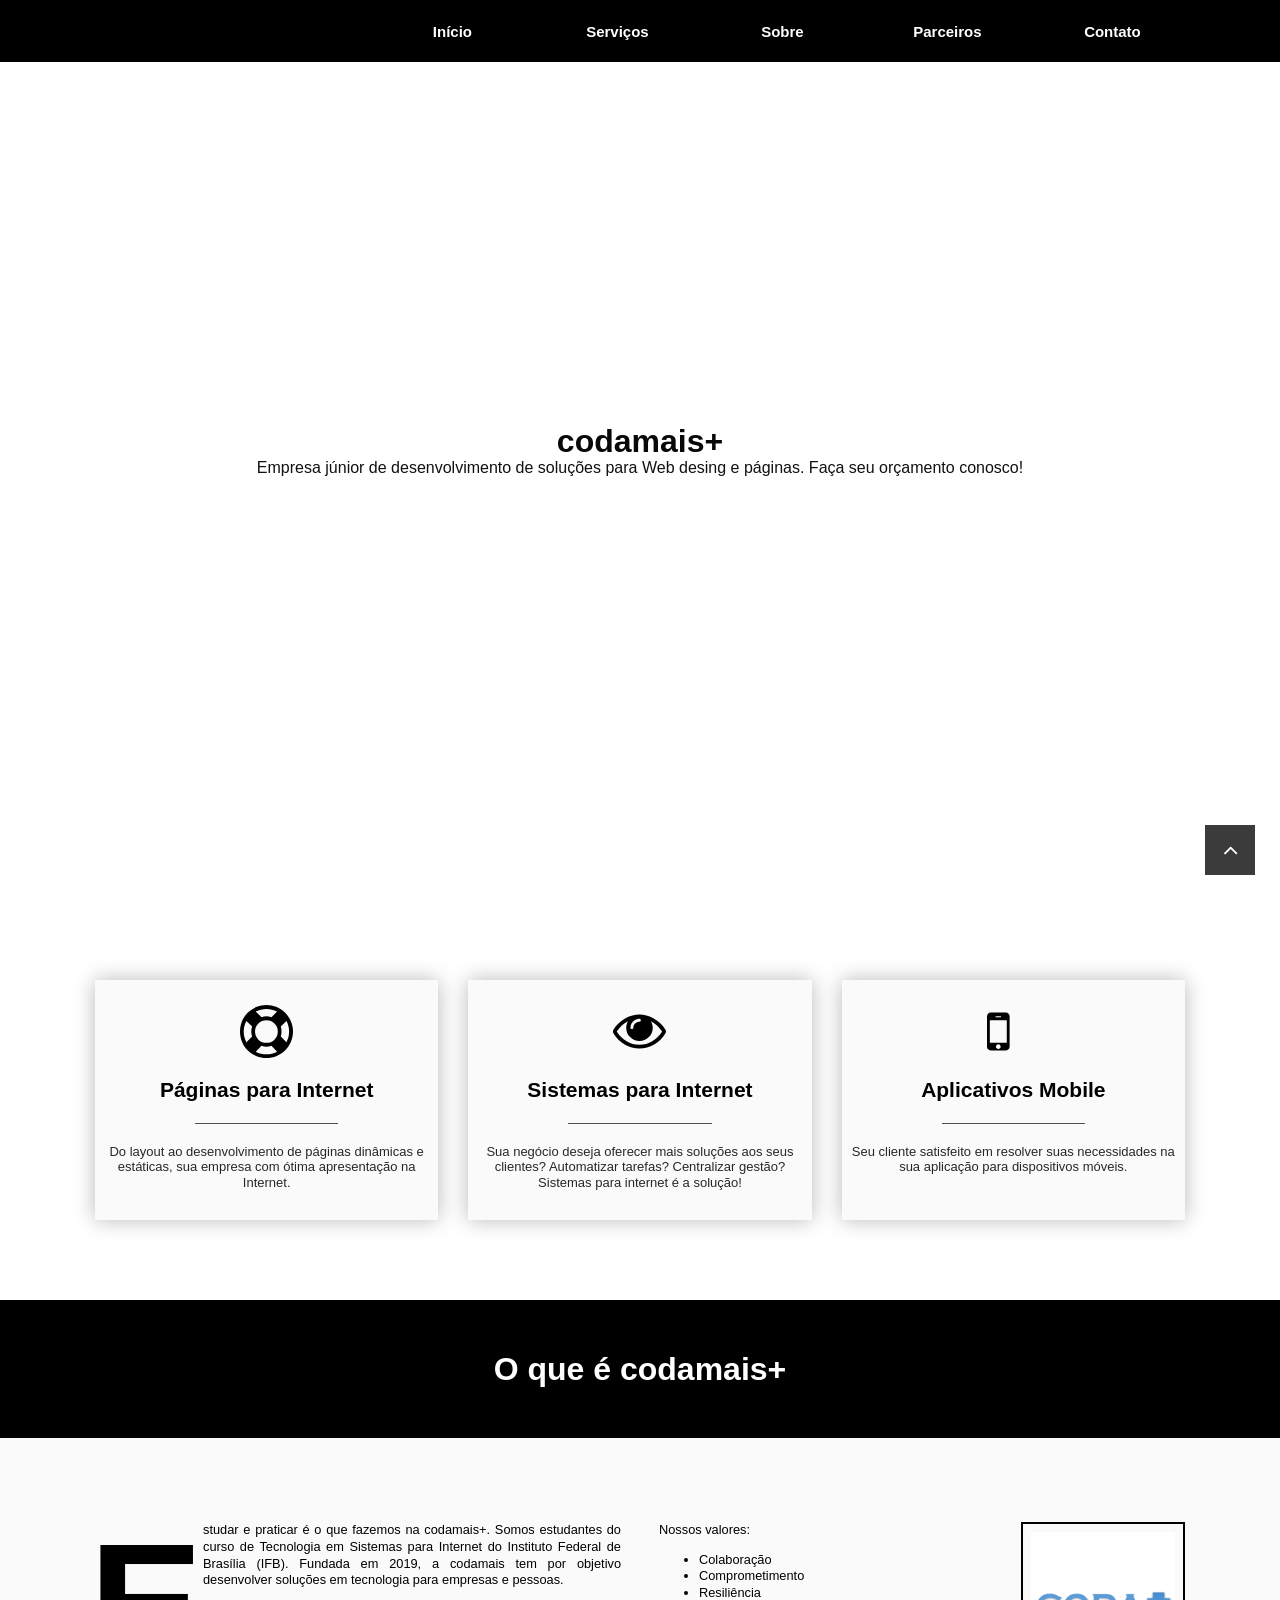
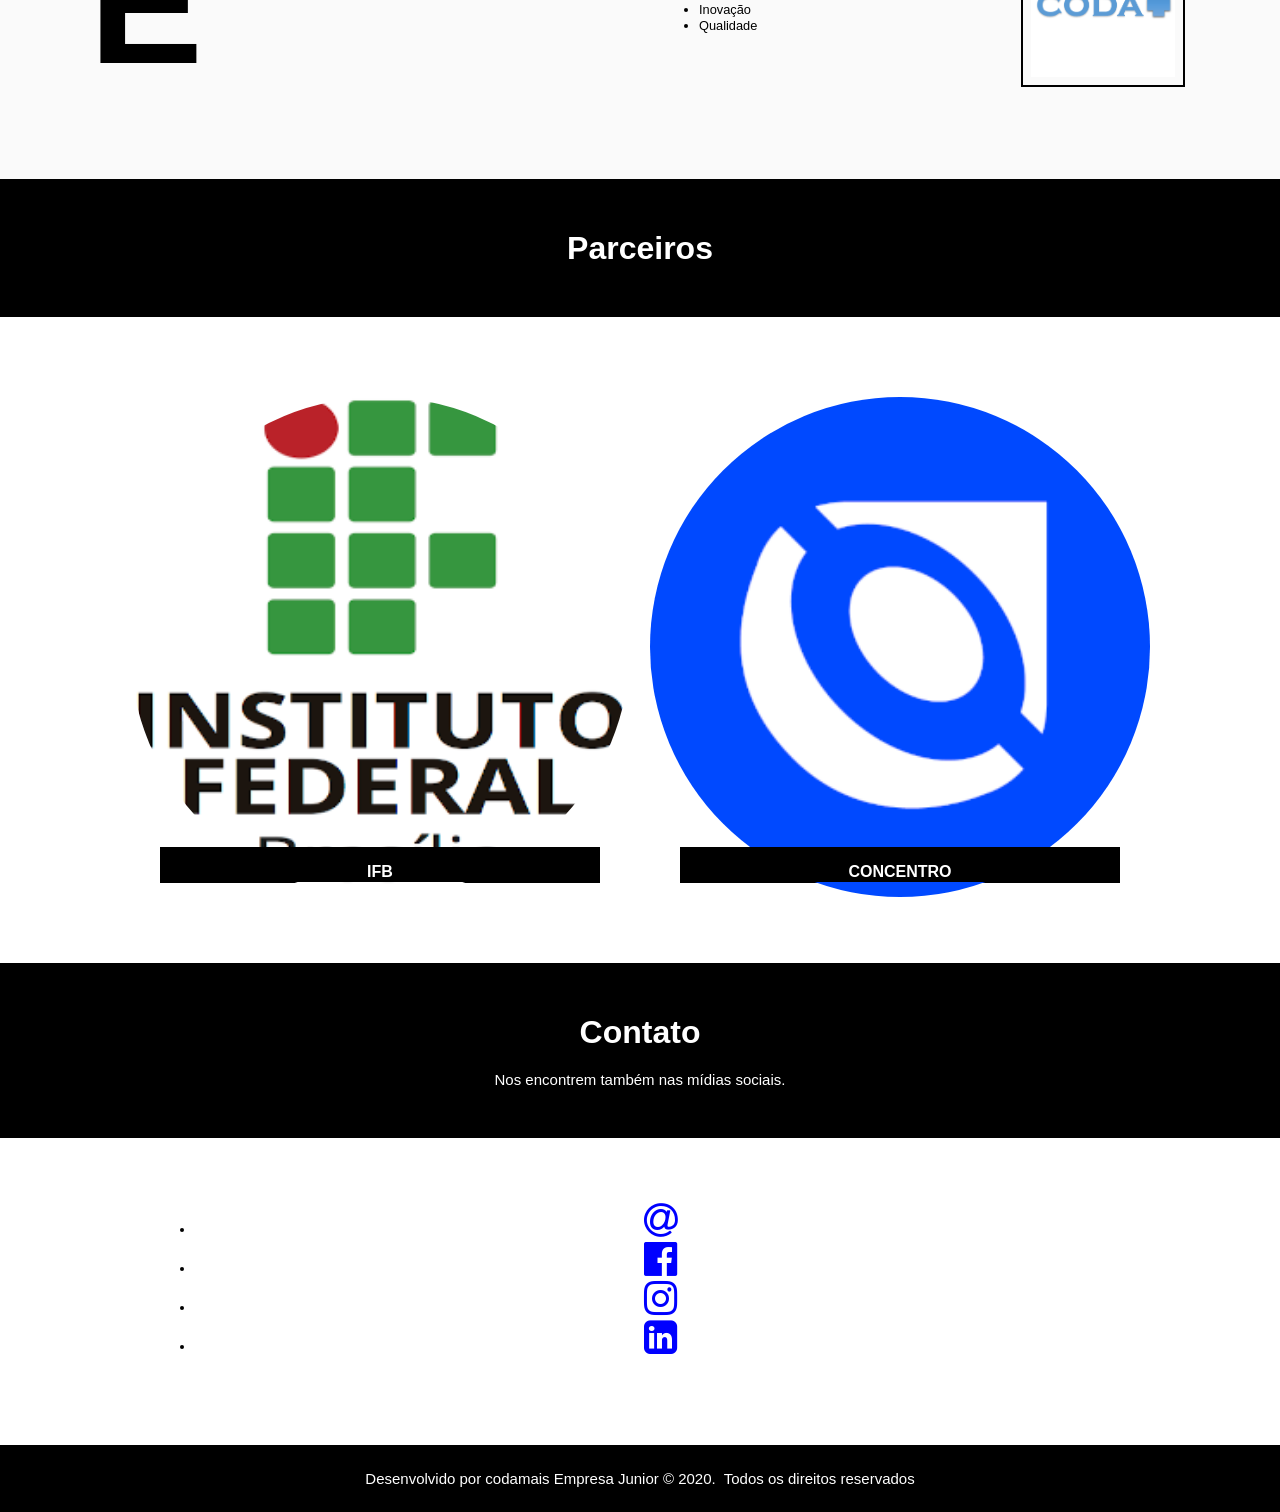
==== commit 6c6630c6: "alteracao index" ====
--- a/versao2/index.html
+++ b/versao2/index.html
@@ -1,342 +1,398 @@
 <!doctype html>
 <html>
+
 <head>
-<meta charset="utf-8">
-<title>Awesome</title>
-<meta name="generator" content="WYSIWYG Web Builder 15 Trial Version - http://www.wysiwygwebbuilder.com">
-<meta name="viewport" content="width=device-width, initial-scale=1.0">
-<link href="css/font-awesome.min.css" rel="stylesheet">
-<link href="css/awesome.css" rel="stylesheet">
-<link href="css/index.css" rel="stylesheet">
-<script src="jquery-1.12.4.min.js"></script>
-<script src="jquery-ui.min.js"></script>
-<script src="wwb15.min.js"></script>
-<script>
-$(document).ready(function()
-{
-   $('#reviewsImage1').addClass('visibility-hidden');
-   $('#portfolio-image2').addClass('visibility-hidden');
-   $('#reviewsImage1').addClass('visibility-hidden');
-   $('#portfolio-image2').addClass('visibility-hidden');
-   $('#reviewsImage1').addClass('visibility-hidden');
-   $('#portfolio-image2').addClass('visibility-hidden');
-   $("a[href*='#header']").click(function(event)
-   {
-      event.preventDefault();
-      $('html, body').stop().animate({ scrollTop: $('#wb_header').offset().top }, 600, 'easeOutCirc');
-   });
-   $("a[href*='#home']").click(function(event)
-   {
-      event.preventDefault();
-      $('html, body').stop().animate({ scrollTop: $('#wb_home').offset().top-88 }, 600, 'easeOutCirc');
-   });
-   $("a[href*='#news']").click(function(event)
-   {
-      event.preventDefault();
-      $('html, body').stop().animate({ scrollTop: $('#wb_news').offset().top-88 }, 600, 'easeOutCirc');
-   });
-   function onScrollnews()
-   {
-      var $obj = $("#wb_news");
-      if (!$obj.hasClass("in-viewport") && $obj.inViewPort(false))
-      {
-         $obj.addClass("in-viewport");
-         AnimateCss('reviewsImage1', 'animate-fade-in-up', 0, 1000);
-         AnimateCss('portfolio-image2', 'animate-fade-in-up', 500, 1000);
-      }
-   }
-   onScrollnews();
-   $(window).scroll(function(event)
-   {
-      onScrollnews();
-   });
-   $("a[href*='#team']").click(function(event)
-   {
-      event.preventDefault();
-      $('html, body').stop().animate({ scrollTop: $('#wb_team').offset().top-88 }, 600, 'easeOutCirc');
-   });
-   function onScrollteam()
-   {
-      var $obj = $("#wb_team");
-      if (!$obj.hasClass("in-viewport") && $obj.inViewPort(false))
-      {
-         $obj.addClass("in-viewport");
-         AnimateCss('reviewsImage1', 'animate-fade-in-up', 0, 1000);
-         AnimateCss('portfolio-image2', 'animate-fade-in-up', 500, 1000);
-      }
-   }
-   onScrollteam();
-   $(window).scroll(function(event)
-   {
-      onScrollteam();
-   });
-   $("a[href*='#contact']").click(function(event)
-   {
-      event.preventDefault();
-      $('html, body').stop().animate({ scrollTop: $('#wb_contact').offset().top-88 }, 600, 'easeOutCirc');
-   });
-   function onScrollcontact()
-   {
-      var $obj = $("#wb_contact");
-      if (!$obj.hasClass("in-viewport") && $obj.inViewPort(false))
-      {
-         $obj.addClass("in-viewport");
-         AnimateCss('reviewsImage1', 'animate-fade-in-up', 0, 1000);
-         AnimateCss('portfolio-image2', 'animate-fade-in-up', 500, 1000);
-      }
-   }
-   onScrollcontact();
-   $(window).scroll(function(event)
-   {
-      onScrollcontact();
-   });
-   var iOS = !!navigator.platform && /iPad|iPhone|iPod/.test(navigator.platform);
-   if (iOS)
-   {
-      $('#wb_home').css('background-attachment', 'scroll');
-   }
-});
-</script>
+   <meta charset="utf-8">
+   <title>codamais - Home</title>
+   <meta name="author" content="João Paulo Dantas, Douglas Felipe e Lucas Hipolito">
+   <meta name="keywords" content="desenvolvimento, web, paginas, site" />
+   <meta name="description"
+      content="Homepage da Codamais, empresa junior do IFB. Sua solução em desenvolvimento de páginas para">
+   <meta name="viewport" content="width=device-width, initial-scale=1.0">
+   <link href="css/font-awesome.min.css" rel="stylesheet">
+   <link href="css/awesome.css" rel="stylesheet">
+   <link href="css/index_with_breakpoint.css" rel="stylesheet">
+   <link rel="stylesheet" href="https://cdnjs.cloudflare.com/ajax/libs/font-awesome/4.7.0/css/font-awesome.min.css">
+   <script src="jquery-1.12.4.min.js"></script>
+   <script src="jquery-ui.min.js"></script>
+   <script src="wb.panel.min.js"></script>
+   <script src="wwb15.min.js"></script>
+   <link rel="shortcut icon" href="./images/favicon.ico" />
+   <script>
+      $(document).ready(function () {
+         $('#reviewsImage1').addClass('visibility-hidden');
+         $('#portfolio-image2').addClass('visibility-hidden');
+         $('#reviewsImage1').addClass('visibility-hidden');
+         $('#portfolio-image2').addClass('visibility-hidden');
+         $('#reviewsImage1').addClass('visibility-hidden');
+         $('#portfolio-image2').addClass('visibility-hidden');
+         $("a[href*='#header']").click(function (event) {
+            event.preventDefault();
+            $('html, body').stop().animate({ scrollTop: $('#wb_header').offset().top }, 600, 'easeOutCirc');
+         });
+         $("a[href*='#home']").click(function (event) {
+            event.preventDefault();
+            $('html, body').stop().animate({ scrollTop: $('#wb_home').offset().top - 88 }, 600, 'easeOutCirc');
+         });
+         $("a[href*='#news']").click(function (event) {
+            event.preventDefault();
+            $('html, body').stop().animate({ scrollTop: $('#wb_news').offset().top - 88 }, 600, 'easeOutCirc');
+         });
+         function onScrollnews() {
+            var $obj = $("#wb_news");
+            if (!$obj.hasClass("in-viewport") && $obj.inViewPort(false)) {
+               $obj.addClass("in-viewport");
+               AnimateCss('reviewsImage1', 'animate-fade-in-up', 0, 1000);
+               AnimateCss('portfolio-image2', 'animate-fade-in-up', 500, 1000);
+            }
+         }
+         onScrollnews();
+         $(window).scroll(function (event) {
+            onScrollnews();
+         });
+         $("a[href*='#team']").click(function (event) {
+            event.preventDefault();
+            $('html, body').stop().animate({ scrollTop: $('#wb_team').offset().top - 88 }, 600, 'easeOutCirc');
+         });
+         function onScrollteam() {
+            var $obj = $("#wb_team");
+            if (!$obj.hasClass("in-viewport") && $obj.inViewPort(false)) {
+               $obj.addClass("in-viewport");
+               AnimateCss('reviewsImage1', 'animate-fade-in-up', 0, 1000);
+               AnimateCss('portfolio-image2', 'animate-fade-in-up', 500, 1000);
+            }
+         }
+         onScrollteam();
+         $(window).scroll(function (event) {
+            onScrollteam();
+         });
+         $("a[href*='#contact']").click(function (event) {
+            event.preventDefault();
+            $('html, body').stop().animate({ scrollTop: $('#wb_contact').offset().top - 88 }, 600, 'easeOutCirc');
+         });
+         function onScrollcontact() {
+            var $obj = $("#wb_contact");
+            if (!$obj.hasClass("in-viewport") && $obj.inViewPort(false)) {
+               $obj.addClass("in-viewport");
+               AnimateCss('reviewsImage1', 'animate-fade-in-up', 0, 1000);
+               AnimateCss('portfolio-image2', 'animate-fade-in-up', 500, 1000);
+            }
+         }
+         onScrollcontact();
+         $(window).scroll(function (event) {
+            onScrollcontact();
+         });
+         $("#PanelMenu1").panel({ animate: true, animationDuration: 200, animationEasing: 'linear', dismissible: true, display: 'push', position: 'top', toggle: true });
+         $("#PanelMenu1_markup ul li a").click(function (event) {
+            $.panel.hide($("#PanelMenu1_panel"));
+         });
+         var iOS = !!navigator.platform && /iPad|iPhone|iPod/.test(navigator.platform);
+         if (iOS) {
+            $('#wb_home').css('background-attachment', 'scroll');
+         }
+      });
+   </script>
 </head>
+
 <body>
-<div id="wb_header">
-<div id="header">
-<div class="row">
-<div class="col-1">
-</div>
-<div class="col-2">
-<div id="wb_headerMenu" style="display:inline-block;width:100%;z-index:0;">
-<ul role="menubar">
-<li class="firstmain"><a role="menuitem" class="headerMenu-effect" href="./index.html#home" target="_self">Home</a>
-</li>
-<li><a role="menuitem" class="headerMenu-effect" href="./services.html" target="_self">Services</a>
-</li>
-<li><a role="menuitem" class="headerMenu-effect" href="./about.html" target="_self">About</a>
-</li>
-<li><a role="menuitem" class="headerMenu-effect" href="./product.html" target="_self">Product</a>
-</li>
-<li><a role="menuitem" class="headerMenu-effect" href="#contactUs" target="_self">Contact</a>
-</li>
-</ul>
-
-</div>
-</div>
-</div>
-</div>
-</div>
-<div id="wb_home">
-<div id="home">
-<div class="col-1">
-<div id="wb_homeText">
-<p style="font-size:15px;line-height:16.5px;color:#FFFFFF;"><span style="font-size:32px;line-height:36px;font-weight:bold;">Awesome</span></p>
-<p style="font-size:16px;line-height:18px;color:#FFFFFF;">Lorem ipsum dolor sit amet, consectetur adipiscing elit. Integer nec odio. Praesent libero. Sed cursus ante dapibus diam. Sed nisi. Nulla quis sem at nibh.</p>
-</div>
-<div id="wb_homeShape" style="display:inline-block;width:258px;height:44px;z-index:2;position:relative;">
-<img src="images/readmore2.png" id="homeShape" alt="" style="width:258px;height:44px;">
-</div>
-</div>
-</div>
-</div>
-<div id="wb_CardContainer1">
-<div id="CardContainer1">
-<div id="wb_Card1" style="display:flex;text-align:center;z-index:3;">
-   <div id="Card1-card-body">
-      <div id="Card1-card-item0"><svg class="svg-icon" viewBox="0 0 300 300" version="1.1" xmlns="http://www.w3.org/2000/svg">
-   <g transform="scale(1)">
-   <path d="M91 12 C110 4, 129 0, 150 0 C170 0, 189 4, 208 12 C226 20, 242 31, 256 44 C269 57, 280 73, 288 92 C296 110, 300 130, 300 150 C300 170, 296 190, 288 208 C280 227, 269 243, 256 256 C242 270, 226 280, 208 288 C189 296, 170 300, 150 300 C129 300, 110 296, 91 288 C73 280, 57 270, 43 256 C30 243, 19 227, 11 208 C4 190, 0 170, 0 150 C0 130, 4 110, 11 92 C19 73, 30 57, 43 44 C57 31, 73 20, 91 12 Z M210 37 C191 27, 171 22, 150 22 C128 22, 108 27, 89 37 L122 69 C131 66, 140 64, 150 64 C159 64, 168 66, 178 69 Z M36 211 L69 178 C65 169, 64 160, 64 150 C64 141, 65 131, 69 122 L36 90 C26 109, 21 129, 21 150 C21 171, 26 191, 36 211 Z M89 264 C108 274, 128 279, 150 279 C171 279, 191 274, 210 264 L178 231 C168 234, 159 236, 150 236 C140 236, 131 234, 122 231 Z M104 196 C117 208, 132 214, 150 214 C167 214, 182 208, 195 196 C208 183, 214 168, 214 150 C214 132, 208 117, 195 105 C182 92, 167 86, 150 86 C132 86, 117 92, 104 105 C92 117, 85 132, 85 150 C85 168, 92 183, 104 196 Z M231 178 L263 211 C273 191, 278 171, 278 150 C278 129, 273 109, 263 90 L231 122 C234 131, 235 141, 235 150 C235 160, 234 169, 231 178"/>
-   </g>
-</svg>
-</div>
-      <div id="Card1-card-item1">Awesome Support</div>
-      <hr id="Card1-card-item2">
-      <div id="Card1-card-item3">Do eiusmod tempor incididunt ut labore et dolore magna aliqua.</div>
-      <div id="Card1-card-item4">Read More</div>
-   </div>
-
-</div>
-<div id="wb_Card2" style="display:flex;text-align:center;z-index:4;">
-   <div id="Card2-card-body">
-      <div id="Card2-card-item0"><svg class="svg-icon" viewBox="0 0 300 193" version="1.1" xmlns="http://www.w3.org/2000/svg">
-   <g transform="scale(1)">
-   <path d="M278 97 C261 71, 240 51, 214 38 C221 49, 225 62, 225 75 C225 96, 217 114, 203 128 C188 143, 170 150, 150 150 C129 150, 111 143, 97 128 C82 114, 75 96, 75 75 C75 62, 78 49, 85 38 C59 51, 38 71, 21 97 C36 120, 54 138, 77 152 C99 165, 123 172, 150 172 C176 172, 200 165, 222 152 C245 138, 263 120, 278 97 Z M155 38 C157 37, 158 35, 158 33 C158 30, 157 28, 155 27 C154 25, 152 25, 150 25 C136 25, 124 30, 114 40 C104 50, 99 61, 99 75 C99 78, 99 80, 101 81 C103 83, 104 83, 107 83 C109 83, 111 83, 112 81 C114 80, 115 78, 115 75 C115 66, 118 58, 125 51 C132 44, 140 41, 150 41 C152 41, 154 40, 155 38 Z M296 85 C298 89, 300 93, 300 97 C300 101, 298 104, 296 108 C281 134, 260 155, 233 170 C207 186, 179 193, 150 193 C120 193, 92 186, 66 170 C40 154, 19 134, 3 108 C1 104, 0 101, 0 97 C0 93, 1 89, 3 85 C19 60, 40 39, 66 24 C92 8, 120 0, 150 0 C179 0, 207 8, 233 24 C260 39, 281 60, 296 85"/>
-   </g>
-</svg>
-</div>
-      <div id="Card2-card-item1">Awesome Design</div>
-      <hr id="Card2-card-item2">
-      <div id="Card2-card-item3">Do eiusmod tempor incididunt ut labore et dolore magna aliqua.</div>
-      <div id="Card2-card-item4">Read More</div>
-   </div>
-
-</div>
-<div id="wb_Card3" style="display:flex;text-align:center;z-index:5;">
-   <div id="Card3-card-body">
-      <div id="Card3-card-item0"><svg class="svg-icon" viewBox="0 0 300 214" version="1.1" xmlns="http://www.w3.org/2000/svg">
-   <g transform="scale(1)">
-   <path d="M73 202 C76 200, 77 197, 77 193 C77 189, 76 186, 73 183 C71 181, 68 179, 64 179 C60 179, 57 181, 55 183 C52 186, 51 189, 51 193 C51 197, 52 200, 55 202 C57 205, 60 206, 64 206 C68 206, 71 205, 73 202 Z M112 166 L112 48 C112 47, 112 46, 111 44 C110 43, 108 43, 107 43 L21 43 C20 43, 18 43, 17 44 C16 46, 16 47, 16 48 L16 166 C16 168, 16 169, 17 170 C18 171, 20 171, 21 171 L107 171 C108 171, 110 171, 111 170 C112 169, 112 168, 112 166 Z M77 27 C79 27, 80 26, 80 24 C80 22, 79 21, 77 21 L51 21 C49 21, 48 22, 48 24 C48 26, 49 27, 51 27 Z M128 21 L128 193 C128 199, 126 204, 122 208 C118 212, 113 214, 107 214 L21 214 C15 214, 10 212, 6 208 C2 204, 0 199, 0 193 L0 21 C0 16, 2 11, 6 6 C10 2, 15 0, 21 0 L107 0 C113 0, 118 2, 122 6 C126 11, 128 16, 128 21"/>
-   </g>
-</svg>
-</div>
-      <div id="Card3-card-item1">Awesome Development</div>
-      <hr id="Card3-card-item2">
-      <div id="Card3-card-item3">Do eiusmod tempor incididunt ut labore et dolore magna aliqua.</div>
-      <div id="Card3-card-item4">Read More</div>
-   </div>
-
-</div>
-</div>
-</div>
-<div id="wb_news">
-<div id="news">
-<div class="row">
-<div class="col-1">
-<div class="col-1-padding">
-<div id="wb_newsHeading" style="display:inline-block;width:100%;z-index:6;">
-<h1 id="newsHeading">Awesome News</h1>
-</div>
-</div>
-</div>
-</div>
-</div>
-</div>
-<div id="wb_WrapTextLayoutGrid">
-<div id="WrapTextLayoutGrid">
-<div class="row">
-<div class="col-1">
-<div class="col-1-padding">
-<div id="WrapText1" style="display:block;width: 100%;overflow:hidden;">
-<div id="WrapText1-float">
-<div id="WrapText1Letter" style="display:inline-block;width:114px;height:173px;z-index:7"><span>T</span></div>
-</div>
-<div class="WrapText1">his flexible text block was created with a 'Wrap Text" object. A floating Banner object was used to implement the 'Initial Letter" effect. <br>Lorem ipsum dolor sit amet, consectetuer adipiscing elit, sed diam nonummy nibh euismod tincidunt ut laoreet dolore magna aliquam erat volutpat. Ut wisi enim ad minim veniam, quis nostrud exerci tation ullamcorper suscipit lobortis nisl ut aliquip ex ea commodo consequat. Duis autem vel eum iriure dolor in hendrerit in vulputate velit esse molestie consequat, vel illum dolore eu feugiat nulla facilisis at vero eros et accumsan et iusto odio dignissim qui blandit praesent luptatum zzril delenit augue duis dolore te feugait nulla facilisi. Lorem ipsum dolor sit amet, consectetuer adipiscing elit, sed diam nonummy nibh euismod tincidunt ut laoreet dolore magna aliquam erat volutpat. Ut wisi enim ad minim veniam, quis nostrud exerci tation ullamcorper suscipit lobortis nisl ut aliquip ex ea commodo consequat. Duis autem vel eum iriure dolor in hendrerit in vulputate velit esse molestie consequat, vel illum dolore eu feugiat nulla facilisis at vero eros et accumsan et iusto odio dignissim qui blandit praesent luptatum zzril delenit augue duis dolore te feugait nulla facilisi. Lorem ipsum dolor sit amet, consectetuer adipiscing elit, sed diam nonummy nibh euismod tincidunt ut laoreet dolore magna aliquam erat volutpat. Ut wisi enim ad minim veniam, quis nostrud exerci tation ullamcorper suscipit lobortis nisl ut aliquip ex ea commodo consequat. Duis autem vel eum iriure dolor in hendrerit in vulputate velit esse molestie consequat, vel illum dolore eu feugiat nulla facilisis at vero eros et accumsan et iusto odio dignissim qui blandit praesent luptatum zzril delenit augue duis dolore te feugait nulla facilisi. Lorem ipsum dolor sit amet, consectetuer adipiscing elit, sed diam nonummy nibh euismod tincidunt ut laoreet dolore magna aliquam erat volutpat. Ut wisi enim ad minim veniam, quis nostrud exerci tation ullamcorper suscipit lobortis nisl ut aliquip ex ea commodo consequat. Duis autem vel eum iriure dolor in hendrerit in vulputate velit esse molestie consequat, vel illum dolore eu feugiat nulla facilisis at vero eros et accumsan et iusto odio dignissim qui blandit praesent luptatum zzril delenit augue duis dolore te feugait nulla facilisi. </div>
-</div>
-</div>
-</div>
-<div class="col-2">
-<div class="col-2-padding">
-<div id="WrapText2" style="display:block;width: 100%;overflow:hidden;">
-<div id="WrapText2-float">
-<div id="wb_WrapText2Image" style="display:inline-block;width:164px;height:165px;z-index:9;">
-<img src="images/macbook-square.jpg" id="WrapText2Image" alt="" style="margin-right: 4px;">
-</div>
-</div>
-<div class="WrapText2">Lorem ipsum dolor sit amet, consectetuer adipiscing elit, sed diam nonummy nibh euismod tincidunt ut laoreet dolore magna aliquam erat volutpat. Ut wisi enim ad minim veniam, quis nostrud exerci tation ullamcorper suscipit lobortis nisl ut aliquip ex ea commodo consequat. Duis autem vel eum iriure dolor in hendrerit in vulputate velit esse molestie consequat, vel illum dolore eu feugiat nulla facilisis at vero eros et accumsan et iusto odio dignissim qui blandit praesent luptatum zzril delenit augue duis dolore te feugait nulla facilisi. Lorem ipsum dolor sit amet, consectetuer adipiscing elit, sed diam nonummy nibh euismod tincidunt ut laoreet dolore magna aliquam erat volutpat. Ut wisi enim ad minim veniam, quis nostrud exerci tation ullamcorper suscipit lobortis nisl ut aliquip ex ea commodo consequat. Duis autem vel eum iriure dolor in hendrerit in vulputate velit esse molestie consequat, vel illum dolore eu feugiat nulla facilisis at vero eros et accumsan et iusto odio dignissim qui blandit praesent luptatum zzril delenit augue duis dolore te feugait nulla facilisi. Lorem ipsum dolor sit amet, consectetuer adipiscing elit, sed diam nonummy nibh euismod tincidunt ut laoreet dolore magna aliquam erat volutpat. Ut wisi enim ad minim veniam, quis nostrud exerci tation ullamcorper suscipit lobortis nisl ut aliquip ex ea commodo consequat. Duis autem vel eum iriure dolor in hendrerit in vulputate velit esse molestie consequat, vel illum dolore eu feugiat nulla facilisis at vero eros et accumsan et iusto odio dignissim qui blandit praesent luptatum zzril delenit augue duis dolore te feugait nulla facilisi. Lorem ipsum dolor sit amet, consectetuer adipiscing elit, sed diam nonummy nibh euismod tincidunt ut laoreet dolore magna aliquam erat volutpat. Ut wisi enim ad minim veniam, quis nostrud exerci tation ullamcorper suscipit lobortis nisl ut aliquip ex ea commodo consequat. Duis autem vel eum iriure dolor in hendrerit in vulputate velit esse molestie consequat, vel illum dolore eu feugiat nulla facilisis at vero eros et accumsan et iusto odio dignissim qui blandit praesent luptatum zzril delenit augue duis dolore te feugait nulla facilisi. </div>
-</div>
-</div>
-</div>
-</div>
-</div>
-</div>
-<div id="wb_team">
-<div id="team">
-<div class="row">
-<div class="col-1">
-<div class="col-1-padding">
-<div id="wb_teamHeading" style="display:inline-block;width:100%;z-index:11;">
-<h1 id="teamHeading">Our Awesome Team</h1>
-</div>
-</div>
-</div>
-</div>
-</div>
-</div>
-<div id="wb_CardContainer2">
-<div id="CardContainer2">
-<div id="wb_teamCard1" style="display:flex;text-align:center;z-index:12;">
-   <div id="teamCard1-card-body">
-      <img id="teamCard1-card-item0" src="images/290x290.jpg" alt="" title="">
-      <div id="teamCard1-card-item1">JOHN DOE</div>
-      <hr id="teamCard1-card-item2">
-      <div id="teamCard1-card-item3">Developer</div>
-   </div>
-
-</div>
-<div id="wb_teamCard2" style="display:flex;text-align:center;z-index:13;">
-   <div id="teamCard2-card-body">
-      <img id="teamCard2-card-item0" src="images/290x290.jpg" alt="" title="">
-      <div id="teamCard2-card-item1">JANE DOE</div>
-      <hr id="teamCard2-card-item2">
-      <div id="teamCard2-card-item3">Designer</div>
-   </div>
-
-</div>
-<div id="wb_teamCard3" style="display:flex;text-align:center;z-index:14;">
-   <div id="teamCard3-card-body">
-      <img id="teamCard3-card-item0" src="images/290x290.jpg" alt="" title="">
-      <div id="teamCard3-card-item1">JAMES DOE</div>
-      <hr id="teamCard3-card-item2">
-      <div id="teamCard3-card-item3">Project Manager</div>
-   </div>
-
-</div>
-</div>
-</div>
-<div id="wb_contact">
-<div id="contact">
-<div class="row">
-<div class="col-1">
-<div class="col-1-padding">
-<div id="wb_contactHeading" style="display:inline-block;width:100%;z-index:15;">
-<h1 id="contactHeading">Give Awesome Feedback</h1>
-</div>
-<div id="wb_contactText">
-<p style="color:#FFFFFF;">Lorem ipsum dolor sit amet, consectetur adipiscing elit. Nulla quis sem at nibh elementum imperdiet. Duis sagittis ipsum. Praesent mauris. Fusce nec tellus sed augue semper porta. Mauris massa. Vestibulum lacinia arcu eget nulla.</p>
-</div>
-</div>
-</div>
-</div>
-</div>
-</div>
-<div id="wb_contacForm">
-<div id="contacForm">
-<div class="row">
-<div class="col-1">
-</div>
-<div class="col-2">
-<label for="contactName" id="contactLabel1" style="display:block;width:100%;z-index:17;">Name</label>
-<input type="text" id="contactName" style="display:block;width: 100%;height:41px;z-index:18;" name="name" value="" spellcheck="false">
-<label for="contactEmail" id="contactLabel2" style="display:block;width:100%;z-index:19;">Email</label>
-<input type="text" id="contactEmail" style="display:block;width: 100%;height:42px;z-index:20;" name="email" value="" spellcheck="false">
-<label for="contactOption" id="contactLabel3" style="display:block;width:100%;z-index:21;">Select an option</label>
-<select name="option" size="1" id="contactOption" style="display:block;width: 100%;height:42px;z-index:22;" autocomplete="off">
-<option selected value="option-1">Option 1</option>
-<option value="option-2">Option 2</option>
-<option value="option-3">Option 3</option>
-</select>
-<label for="contactMessage" id="contactLabel4" style="display:block;width:100%;z-index:23;">Message</label>
-<textarea name="message" id="contactMessage" style="display:block;width: 100%;;height:97px;z-index:24;" rows="4" cols="73" autocomplete="off" spellcheck="false"></textarea>
-<div id="wb_contactUpdates" style="display:inline-block;width:58px;height:26px;z-index:25;">
-<input type="checkbox" name="" id="contactUpdates" value="" checked>
-<label id="contactUpdates-label" for="contactUpdates">
-<span id="contactUpdates-inner"></span>
-<span id="contactUpdates-switch"></span>
-</label>
-
-</div>
-<label for="contactUpdates" id="contactLabel5" style="display:inline-block;width:426px;z-index:26;">Please send awesome product updates and offers via email.</label>
-<hr id="contactSpacer" style="display:block;width: 100%;z-index:27;">
-<input type="submit" id="contactButton" name="" value="Submit" style="display:inline-block;width:140px;height:42px;z-index:28;">
-</div>
-<div class="col-3">
-</div>
-</div>
-</div>
-</div>
-<div id="wb_footer">
-<div id="footer">
-<div class="row">
-<div class="col-1">
-<div id="wb_footerText">
-<p style="color:#FFFFFF;">Copyright © 2019 WYSIWYG Web Builder.&nbsp; All Rights Reserved</p>
-</div>
-</div>
-</div>
-</div>
-</div>
-<div id="upStickyLayer" style="position:fixed;text-align:left;left:auto;right:25px;top:auto;bottom:25px;width:50px;height:50px;z-index:43;">
-<div id="wb_upIcon" style="position:absolute;left:9px;top:8px;width:24px;height:24px;text-align:center;z-index:30;">
-<a href="./index.html#home"><div id="upIcon"><i class="fa fa-angle-up"></i></div></a></div>
-</div>
-<a href="http://www.wysiwygwebbuilder.com" target="_blank"><img src="images/builtwithwwb15.png" alt="WYSIWYG Web Builder" style="position:absolute;left:441px;top:3508px;margin: 0;border-width:0;z-index:250"></a>
+   <div id="wb_header">
+      <div id="header">
+         <div class="row">
+            <div class="col-1">
+            </div>
+            <div class="col-2">
+               <div id="wb_headerMenu">
+                  <ul role="menubar">
+                     <li class="firstmain"><a role="menuitem" class="headerMenu-effect" href="#home"
+                           target="_self">Início</a>
+                     </li>
+                     <li><a role="menuitem" class="headerMenu-effect" href="#home"
+                           target="_self">Serviços</a>
+                     </li>
+                     <li><a role="menuitem" class="headerMenu-effect" href="#news" target="_self">Sobre</a>
+                     </li>
+                     <li><a role="menuitem" class="headerMenu-effect" href="#team" target="_self">Parceiros</a>
+                     </li>
+                     <li><a role="menuitem" class="headerMenu-effect" href="#contact" target="_self">Contato</a>
+                     </li>
+                  </ul>
+
+               </div>
+               <div id="wb_PanelMenu1">
+                  <a href="#PanelMenu1_markup" id="PanelMenu1">
+                     <span class="line"></span>
+                     <span class="line"></span>
+                     <span class="line"></span>
+                  </a>
+                  <div id="PanelMenu1_markup">
+                     <ul role="menu">
+                        <li role="menuitem"><a href="#home">Início</a></li>
+                        <li role="menuitem"><a href="#home">Serviços</a></li>
+                        <li role="menuitem"><a href="#news">Sobre</a></li>
+                        <li role="menuitem"><a href="#team">Parceiros</a></li>
+                        <li role="menuitem"><a href="#contact">Contato</a></li>
+                     </ul>
+                  </div>
+
+               </div>
+            </div>
+         </div>
+      </div>
+   </div>
+   <div id="wb_home">
+      <div id="home">
+         <div class="col-1">
+            <div id="wb_homeText">
+               <p style="font-size:15px;line-height:16.5px;color:rgb(8, 8, 8);"><span
+                     style="font-size:32px;line-height:36px;font-weight:bold;">codamais+</span></p>
+               <p style="font-size:16px;line-height:18px;color:rgb(19, 16, 16);">Empresa júnior de desenvolvimento de
+                  soluções para Web desing e páginas. Faça seu orçamento conosco!</p>
+            </div>
+            <!--<div id="wb_homeShape">
+               <img src="images/img0002.png" id="homeShape" alt="">
+            </div>-->
+         </div>
+      </div>
+   </div>
+   <div id="wb_CardContainer1">
+      <div id="CardContainer1">
+         <div id="wb_Card1">
+            <div id="Card1-card-body">
+               <div id="Card1-card-item0"><svg class="svg-icon" viewBox="0 0 300 300" version="1.1"
+                     xmlns="http://www.w3.org/2000/svg">
+                     <g transform="scale(1)">
+                        <path
+                           d="M91 12 C110 4, 129 0, 150 0 C170 0, 189 4, 208 12 C226 20, 242 31, 256 44 C269 57, 280 73, 288 92 C296 110, 300 130, 300 150 C300 170, 296 190, 288 208 C280 227, 269 243, 256 256 C242 270, 226 280, 208 288 C189 296, 170 300, 150 300 C129 300, 110 296, 91 288 C73 280, 57 270, 43 256 C30 243, 19 227, 11 208 C4 190, 0 170, 0 150 C0 130, 4 110, 11 92 C19 73, 30 57, 43 44 C57 31, 73 20, 91 12 Z M210 37 C191 27, 171 22, 150 22 C128 22, 108 27, 89 37 L122 69 C131 66, 140 64, 150 64 C159 64, 168 66, 178 69 Z M36 211 L69 178 C65 169, 64 160, 64 150 C64 141, 65 131, 69 122 L36 90 C26 109, 21 129, 21 150 C21 171, 26 191, 36 211 Z M89 264 C108 274, 128 279, 150 279 C171 279, 191 274, 210 264 L178 231 C168 234, 159 236, 150 236 C140 236, 131 234, 122 231 Z M104 196 C117 208, 132 214, 150 214 C167 214, 182 208, 195 196 C208 183, 214 168, 214 150 C214 132, 208 117, 195 105 C182 92, 167 86, 150 86 C132 86, 117 92, 104 105 C92 117, 85 132, 85 150 C85 168, 92 183, 104 196 Z M231 178 L263 211 C273 191, 278 171, 278 150 C278 129, 273 109, 263 90 L231 122 C234 131, 235 141, 235 150 C235 160, 234 169, 231 178" />
+                     </g>
+                  </svg>
+               </div>
+               <div id="Card1-card-item1">Páginas para Internet</div>
+               <hr id="Card1-card-item2">
+               <div id="Card1-card-item3">Do layout ao desenvolvimento de páginas dinâmicas e estáticas, sua empresa com
+                  ótima apresentação na Internet.</div>
+               <!-- <div id="Card1-card-item4">Read More</div> -->
+            </div>
+
+         </div>
+         <div id="wb_Card2">
+            <div id="Card2-card-body">
+               <div id="Card2-card-item0"><svg class="svg-icon" viewBox="0 0 300 193" version="1.1"
+                     xmlns="http://www.w3.org/2000/svg">
+                     <g transform="scale(1)">
+                        <path
+                           d="M278 97 C261 71, 240 51, 214 38 C221 49, 225 62, 225 75 C225 96, 217 114, 203 128 C188 143, 170 150, 150 150 C129 150, 111 143, 97 128 C82 114, 75 96, 75 75 C75 62, 78 49, 85 38 C59 51, 38 71, 21 97 C36 120, 54 138, 77 152 C99 165, 123 172, 150 172 C176 172, 200 165, 222 152 C245 138, 263 120, 278 97 Z M155 38 C157 37, 158 35, 158 33 C158 30, 157 28, 155 27 C154 25, 152 25, 150 25 C136 25, 124 30, 114 40 C104 50, 99 61, 99 75 C99 78, 99 80, 101 81 C103 83, 104 83, 107 83 C109 83, 111 83, 112 81 C114 80, 115 78, 115 75 C115 66, 118 58, 125 51 C132 44, 140 41, 150 41 C152 41, 154 40, 155 38 Z M296 85 C298 89, 300 93, 300 97 C300 101, 298 104, 296 108 C281 134, 260 155, 233 170 C207 186, 179 193, 150 193 C120 193, 92 186, 66 170 C40 154, 19 134, 3 108 C1 104, 0 101, 0 97 C0 93, 1 89, 3 85 C19 60, 40 39, 66 24 C92 8, 120 0, 150 0 C179 0, 207 8, 233 24 C260 39, 281 60, 296 85" />
+                     </g>
+                  </svg>
+               </div>
+               <div id="Card2-card-item1">Sistemas para Internet</div>
+               <hr id="Card2-card-item2">
+               <div id="Card2-card-item3">Sua negócio deseja oferecer mais soluções aos seus clientes? Automatizar
+                  tarefas? Centralizar gestão? Sistemas para internet é a solução!</div>
+               <!-- <div id="Card2-card-item4">Read More</div> -->
+            </div>
+
+         </div>
+         <div id="wb_Card3">
+            <div id="Card3-card-body">
+               <div id="Card3-card-item0"><svg class="svg-icon" viewBox="0 0 300 214" version="1.1"
+                     xmlns="http://www.w3.org/2000/svg">
+                     <g transform="scale(1)">
+                        <path
+                           d="M73 202 C76 200, 77 197, 77 193 C77 189, 76 186, 73 183 C71 181, 68 179, 64 179 C60 179, 57 181, 55 183 C52 186, 51 189, 51 193 C51 197, 52 200, 55 202 C57 205, 60 206, 64 206 C68 206, 71 205, 73 202 Z M112 166 L112 48 C112 47, 112 46, 111 44 C110 43, 108 43, 107 43 L21 43 C20 43, 18 43, 17 44 C16 46, 16 47, 16 48 L16 166 C16 168, 16 169, 17 170 C18 171, 20 171, 21 171 L107 171 C108 171, 110 171, 111 170 C112 169, 112 168, 112 166 Z M77 27 C79 27, 80 26, 80 24 C80 22, 79 21, 77 21 L51 21 C49 21, 48 22, 48 24 C48 26, 49 27, 51 27 Z M128 21 L128 193 C128 199, 126 204, 122 208 C118 212, 113 214, 107 214 L21 214 C15 214, 10 212, 6 208 C2 204, 0 199, 0 193 L0 21 C0 16, 2 11, 6 6 C10 2, 15 0, 21 0 L107 0 C113 0, 118 2, 122 6 C126 11, 128 16, 128 21" />
+                     </g>
+                  </svg>
+               </div>
+               <div id="Card3-card-item1">Aplicativos Mobile</div>
+               <hr id="Card3-card-item2">
+               <div id="Card3-card-item3">Seu cliente satisfeito em resolver suas necessidades na sua aplicação para
+                  dispositivos móveis.</div>
+               <!-- <div id="Card3-card-item4">Read More</div> -->
+            </div>
+
+         </div>
+      </div>
+   </div>
+   <div id="wb_news">
+      <div id="news">
+         <div class="row">
+            <div class="col-1">
+               <div class="col-1-padding">
+                  <div id="wb_newsHeading">
+                     <h1 id="newsHeading">O que é codamais+</h1>
+                  </div>
+               </div>
+            </div>
+         </div>
+      </div>
+   </div>
+   <div id="wb_WrapTextLayoutGrid">
+      <div id="WrapTextLayoutGrid">
+         <div class="row">
+            <div class="col-1">
+               <div class="col-1-padding">
+                  <div id="WrapText1">
+                     <div id="WrapText1-float">
+                        <div id="WrapText1Letter"><span>E</span></div>
+                     </div>
+                     <div class="WrapText1">studar e praticar é o que fazemos na codamais+. 
+                        Somos estudantes do curso de Tecnologia em Sistemas para Internet do Instituto Federal de Brasília (IFB).
+                        Fundada em 2019, a codamais tem por objetivo desenvolver soluções em tecnologia para empresas e pessoas.
+
+                     </div>
+                  </div>
+               </div>
+            </div>
+            <div class="col-2">
+               <div class="col-2-padding">
+                  <div id="WrapText2">
+                     <div id="WrapText2-float">
+                        <div id="wb_WrapText2Image">
+                           <img src="images/logo.png" id="WrapText2Image" alt="">
+                        </div>
+                     </div>
+                     <div class="WrapText2"> Nossos valores:
+                        <ul>
+                           <li>Colaboração</li>
+                           <li>Comprometimento</li>
+                           <li>Resiliência</li>
+                           <li>Inovação</li>
+                           <li>Qualidade</li>
+                        </ul>
+                         </div>
+                  </div>
+               </div>
+            </div>
+         </div>
+      </div>
+   </div>
+   <div id="wb_team">
+      <div id="team">
+         <div class="row">
+            <div class="col-1">
+               <div class="col-1-padding">
+                  <div id="wb_teamHeading">
+                     <h1 id="teamHeading">Parceiros</h1>
+                  </div>
+               </div>
+            </div>
+         </div>
+      </div>
+   </div>
+   <div id="wb_CardContainer2">
+      <div id="CardContainer2">
+         <div id="wb_teamCard1">
+            <div id="teamCard1-card-body">
+               <img id="teamCard1-card-item0" src="images/ifb.png" alt="" title="">
+               <div id="teamCard1-card-item1">IFB</div>
+               <hr id="teamCard1-card-item2">
+               <!-- <div id="teamCard1-card-item3">Developer</div> -->
+            </div>
+
+         </div>
+         <div id="wb_teamCard2">
+            <div id="teamCard2-card-body">
+               <img id="teamCard2-card-item0" src="images/concentro.png" alt="" title="">
+               <div id="teamCard2-card-item1">CONCENTRO</div>
+               <hr id="teamCard2-card-item2">
+               <!-- <div id="teamCard2-card-item3">Designer</div> -->
+            </div>
+<!----
+         </div>
+         <div id="wb_teamCard3">
+            <div id="teamCard3-card-body">
+               <img id="teamCard3-card-item0" src="images/290x290.jpg" alt="" title="">
+               <div id="teamCard3-card-item1">JAMES DOE</div>
+               <hr id="teamCard3-card-item2">
+               <div id="teamCard3-card-item3">Project Manager</div>
+            </div>
+
+         </div>-->
+      </div> 
+   </div>
+   <div id="wb_contact">
+      <div id="contact">
+         <div class="row">
+            <div class="col-1">
+               <div class="col-1-padding">
+                  <div id="wb_contactHeading">
+                     <h1 id="contactHeading">Contato</h1>
+                  </div>
+                  <div id="wb_contactText">
+                     <p style="color:#FFFFFF;">Nos encontrem também nas mídias sociais.</p>
+                  </div>
+               </div>
+            </div>
+         </div>
+      </div>
+   </div>
+
+   
+   <div id="wb_contacForm">
+      <div id="contacForm">
+         <div class="row">
+           <!-- 
+            <div class="col-1">
+            </div>
+            <div class="col-2">
+            -->
+               <!--
+               <label for="contactName" id="contactLabel1">Name</label>
+               <input type="text" id="contactName" name="name" value="" spellcheck="false">
+               <label for="contactEmail" id="contactLabel2">Email</label>
+               <input type="text" id="contactEmail" name="email" value="" spellcheck="false">
+               <label for="contactOption" id="contactLabel3">Select an option</label>
+               <select name="option" size="1" id="contactOption" autocomplete="off">
+                  <option selected value="option-1">Option 1</option>
+                  <option value="option-2">Option 2</option>
+                  <option value="option-3">Option 3</option>
+               </select>
+               <label for="contactMessage" id="contactLabel4">Message</label>
+               <textarea name="message" id="contactMessage" rows="3" cols="46" autocomplete="off"
+                  spellcheck="false"></textarea>
+               <div id="wb_contactUpdates">
+                  <input type="checkbox" name="" id="contactUpdates" value="" checked>
+                  <label id="contactUpdates-label" for="contactUpdates">
+                     <span id="contactUpdates-inner"></span>
+                     <span id="contactUpdates-switch"></span>
+                  </label>
+
+               </div>
+               <label for="contactUpdates" id="contactLabel5">Please send awesome product updates and offers via
+                  email.</label>
+               <hr id="contactSpacer">
+               <input type="submit" id="contactButton" name="" value="Submit">
+               -->
+               <ul class="link">
+                  <li> <a href="mailto:codamais.ej@gmail.com"><i class="fa fa-at fa-3x" aria-hidden="true"></i></a> </li> 
+                  <li> <a href="https://www.facebook.com/"><i class="fa fa-facebook-official fa-3x" aria-hidden="true"></i></a> </li>
+                  <li> <a href="https://www.instagram.com/codamais/"><i class="fa fa-instagram fa-3x" aria-hidden="true"></i></a> </li>
+                  <li> <a href="https://www.linkedin.com//in/codamais-ej-do-ifb-595367197"><i class="fa fa-linkedin-square fa-3x" aria-hidden="true"></i></a> </li>
+               </div>
+              <!-- 
+            </div>
+            <div class="col-3">
+            </div> -->
+         </div>
+      </div>
+   </div>
+
+   <div id="wb_footer">
+      <div id="footer">
+         <div class="row">
+            <div class="col-1">
+               <div id="wb_footerText">
+                  <p style="color:#FFFFFF;">Desenvolvido por codamais Empresa Junior © 2020.&nbsp; Todos os direitos reservados</p>
+               </div>
+            </div>
+         </div>
+      </div>
+   </div>
+   <div id="upStickyLayer">
+      <div id="wb_upIcon">
+         <a href="./index.html#home">
+            <div id="upIcon"><i class="fa fa-angle-up"></i></div>
+         </a></div>
+   </div>
 </body>
+
 </html>
--- a/versao2/css/index_with_breakpoint.css
+++ b/versao2/css/index_with_breakpoint.css
@@ -0,0 +1,3935 @@
+body
+{
+   background-color: #FFFFFF;
+   color: #000000;
+   font-family: Arial;
+   font-weight: normal;
+   font-size: 13px;
+   line-height: 1.1875;
+   margin: 0;
+   padding: 0;
+}
+#wb_header
+{
+   clear: both;
+   position: fixed;
+   left: 0;
+   top: 0;
+   z-index: 7777;
+   table-layout: fixed;
+   display: table;
+   text-align: center;
+   width: 100%;
+   background-color: #000000;
+   background-image: none;
+   border: 0px solid #CCCCCC;
+   box-sizing: border-box;
+   margin: 0;
+}
+#header
+{
+   box-sizing: border-box;
+   padding: 10px 15px 10px 15px;
+   margin-right: auto;
+   margin-left: auto;
+   max-width: 1140px;
+}
+#header > .row
+{
+   margin-right: -15px;
+   margin-left: -15px;
+}
+#header > .row > .col-1, #header > .row > .col-2
+{
+   box-sizing: border-box;
+   font-size: 0px;
+   min-height: 1px;
+   padding-right: 15px;
+   padding-left: 15px;
+   position: relative;
+}
+#header > .row > .col-1, #header > .row > .col-2
+{
+   float: left;
+}
+#header > .row > .col-1
+{
+   background-color: transparent;
+   background-image: none;
+   border: 0px solid #FFFFFF;
+   width: 25%;
+   text-align: left;
+}
+#header > .row > .col-2
+{
+   background-color: transparent;
+   background-image: none;
+   border: 0px solid #FFFFFF;
+   width: 75%;
+   text-align: right;
+}
+#header:before,
+#header:after,
+#header .row:before,
+#header .row:after
+{
+   display: table;
+   content: " ";
+}
+#header:after,
+#header .row:after
+{
+   clear: both;
+}
+@media (max-width: 320px)
+{
+#header > .row > .col-1, #header > .row > .col-2
+{
+   float: none;
+   width: 100% !important;
+}
+}
+#wb_home
+{
+   clear: both;
+   position: relative;
+   table-layout: fixed;
+   display: table;
+   text-align: center;
+   width: 100%;
+   height: 100vh;
+   background-color: transparent;
+   background-image: url(../images/macbook-gradient.jpg);
+   background-repeat: no-repeat;
+   background-position: center center;
+   background-attachment: fixed;
+   background-size: cover;
+   border: 0px solid #CCCCCC;
+   box-sizing: border-box;
+   margin: 0;
+}
+#home
+{
+   box-sizing: border-box;
+   height: 100vh;
+   display: -webkit-flex;
+   display: flex;
+   -webkit-flex-direction: row;
+   flex-direction: row;
+   -webkit-flex-wrap: wrap;
+   flex-wrap: wrap;
+   padding: 75px 0px 75px 0px;
+   margin-right: auto;
+   margin-left: auto;
+   max-width: 1140px;
+}
+#home > .col-1
+{
+   box-sizing: border-box;
+   font-size: 0px;
+   min-height: 1px;
+   padding-right: 0px;
+   padding-left: 0px;
+   position: relative;
+}
+#home > .col-1
+{
+   -webkit-flex: 0 0 auto;
+   flex: 0 0 auto;
+}
+#home > .col-1
+{
+   background-color: transparent;
+   background-image: none;
+   border: 0px solid #FFFFFF;
+   flex-basis: 100%;
+   max-width: 100%;
+   -webkit-align-self: center;
+   align-self: center;
+   -webkit-justify-content: center;
+   justify-content: center;
+   text-align: center;
+}
+@media (max-width: 480px)
+{
+#home > .col-1
+{
+   -webkit-flex-basis: 100% !important;
+   flex-basis: 100% !important;
+   max-width: 100% !important;
+}
+}
+#wb_CardContainer1
+{
+   background-color: #FFFFFF;
+   background-image: none;
+   border: 0px solid #CCCCCC;
+   box-sizing: border-box;
+   position: relative;
+}
+#CardContainer1
+{
+   display: -webkit-flex;
+   display: flex;
+   position: relative;
+   padding: 65px 10px 65px 10px;
+   -webkit-flex-direction: row;
+   flex-direction: row;
+   -webkit-flex-wrap: wrap;
+   flex-wrap: wrap;
+   -webkit-justify-content: flex-start;
+   justify-content: flex-start;
+   -webkit-align-items: stretch;
+   align-items: stretch;
+   -webkit-align-content: flex-start;
+   align-content: flex-start;
+   margin-top: 0px;
+   margin-bottom: 0px;
+   margin-right: auto;
+   margin-left: auto;
+   max-width: 1140px;
+   box-sizing: border-box;
+   font-size: 0px;
+}
+@media all and (max-width:480px) 
+{
+#CardContainer1
+{
+   -webkit-flex-direction: column;
+   flex-direction: column;
+   -webkit-flex-wrap: nowrap;
+   flex-wrap: nowrap;
+}
+}
+#wb_homeText 
+{
+   background-color: transparent;
+   background-image: none;
+   border: 0px solid #000000;
+   padding: 75px 50px 75px 50px;
+   margin: 0;
+   text-align: center;
+}
+#wb_homeText
+{
+   color: #FFFFFF;
+   font-family: Arial;
+   font-weight: normal;
+   font-size: 32px;
+   line-height: 36px;
+}
+#wb_homeText p, #wb_homeText ul
+{
+   margin: 0;
+   padding: 0;
+}
+#wb_news
+{
+   clear: both;
+   position: relative;
+   table-layout: fixed;
+   display: table;
+   text-align: center;
+   width: 100%;
+   background-color: #000000;
+   background-image: none;
+   border: 0px solid #CCCCCC;
+   box-sizing: border-box;
+   margin: 0;
+}
+#news
+{
+   box-sizing: border-box;
+   padding: 20px 15px 20px 15px;
+   margin-right: auto;
+   margin-left: auto;
+   max-width: 1140px;
+}
+#news > .row
+{
+   margin-right: -15px;
+   margin-left: -15px;
+}
+#news > .row > .col-1
+{
+   box-sizing: border-box;
+   font-size: 0px;
+   min-height: 1px;
+   padding-right: 15px;
+   padding-left: 15px;
+   position: relative;
+}
+#news > .row > .col-1
+{
+   float: left;
+}
+#news > .row > .col-1
+{
+   background-color: transparent;
+   background-image: none;
+   border: 0px solid #FFFFFF;
+   width: 100%;
+   text-align: center;
+}
+#news > .row > .col-1 > .col-1-padding
+{
+   padding: 10px 0px 10px 0px;
+}
+#news:before,
+#news:after,
+#news .row:before,
+#news .row:after
+{
+   display: table;
+   content: " ";
+}
+#news:after,
+#news .row:after
+{
+   clear: both;
+}
+@media (max-width: 480px)
+{
+#news > .row > .col-1
+{
+   float: none;
+   width: 100% !important;
+}
+}
+#wb_WrapTextLayoutGrid
+{
+   clear: both;
+   position: relative;
+   table-layout: fixed;
+   display: table;
+   text-align: center;
+   width: 100%;
+   background-color: rgba(242,242,242,0.39);
+   background-image: none;
+   border: 0px solid #CCCCCC;
+   box-sizing: border-box;
+   margin: 0;
+}
+#WrapTextLayoutGrid
+{
+   box-sizing: border-box;
+   padding: 0px 15px 0px 15px;
+   margin-right: auto;
+   margin-left: auto;
+   max-width: 1140px;
+}
+#WrapTextLayoutGrid > .row
+{
+   margin-right: -15px;
+   margin-left: -15px;
+}
+#WrapTextLayoutGrid > .row > .col-1, #WrapTextLayoutGrid > .row > .col-2
+{
+   box-sizing: border-box;
+   font-size: 0px;
+   min-height: 1px;
+   padding-right: 15px;
+   padding-left: 15px;
+   position: relative;
+}
+#WrapTextLayoutGrid > .row > .col-1, #WrapTextLayoutGrid > .row > .col-2
+{
+   float: left;
+}
+#WrapTextLayoutGrid > .row > .col-1
+{
+   background-color: transparent;
+   background-image: none;
+   border: 0px solid #FFFFFF;
+   width: 50%;
+   text-align: left;
+}
+#WrapTextLayoutGrid > .row > .col-1 > .col-1-padding
+{
+   padding: 80px 0px 80px 0px;
+}
+#WrapTextLayoutGrid > .row > .col-2
+{
+   background-color: transparent;
+   background-image: none;
+   border: 0px solid #FFFFFF;
+   width: 50%;
+   text-align: left;
+}
+#WrapTextLayoutGrid > .row > .col-2 > .col-2-padding
+{
+   padding: 80px 0px 80px 0px;
+}
+#WrapTextLayoutGrid:before,
+#WrapTextLayoutGrid:after,
+#WrapTextLayoutGrid .row:before,
+#WrapTextLayoutGrid .row:after
+{
+   display: table;
+   content: " ";
+}
+#WrapTextLayoutGrid:after,
+#WrapTextLayoutGrid .row:after
+{
+   clear: both;
+}
+@media (max-width: 480px)
+{
+#WrapTextLayoutGrid > .row > .col-1, #WrapTextLayoutGrid > .row > .col-2
+{
+   float: none;
+   width: 100% !important;
+}
+}
+#wb_team
+{
+   clear: both;
+   position: relative;
+   table-layout: fixed;
+   display: table;
+   text-align: center;
+   width: 100%;
+   background-color: #000000;
+   background-image: none;
+   border: 0px solid #CCCCCC;
+   box-sizing: border-box;
+   margin: 0;
+}
+#team
+{
+   box-sizing: border-box;
+   padding: 20px 15px 20px 15px;
+   margin-right: auto;
+   margin-left: auto;
+   max-width: 1140px;
+}
+#team > .row
+{
+   margin-right: -15px;
+   margin-left: -15px;
+}
+#team > .row > .col-1
+{
+   box-sizing: border-box;
+   font-size: 0px;
+   min-height: 1px;
+   padding-right: 15px;
+   padding-left: 15px;
+   position: relative;
+}
+#team > .row > .col-1
+{
+   float: left;
+}
+#team > .row > .col-1
+{
+   background-color: transparent;
+   background-image: none;
+   border: 0px solid #FFFFFF;
+   width: 100%;
+   text-align: center;
+}
+#team > .row > .col-1 > .col-1-padding
+{
+   padding: 10px 0px 10px 0px;
+}
+#team:before,
+#team:after,
+#team .row:before,
+#team .row:after
+{
+   display: table;
+   content: " ";
+}
+#team:after,
+#team .row:after
+{
+   clear: both;
+}
+@media (max-width: 480px)
+{
+#team > .row > .col-1
+{
+   float: none;
+   width: 100% !important;
+}
+}
+#wb_CardContainer2
+{
+   background-color: #FFFFFF;
+   background-image: none;
+   border: 0px solid #CCCCCC;
+   box-sizing: border-box;
+   position: relative;
+}
+#CardContainer2
+{
+   display: -webkit-flex;
+   display: flex;
+   position: relative;
+   padding: 80px 50px 80px 50px;
+   -webkit-flex-direction: row;
+   flex-direction: row;
+   -webkit-flex-wrap: wrap;
+   flex-wrap: wrap;
+   -webkit-justify-content: flex-start;
+   justify-content: flex-start;
+   -webkit-align-items: stretch;
+   align-items: stretch;
+   -webkit-align-content: flex-start;
+   align-content: flex-start;
+   margin-top: 0px;
+   margin-bottom: 0px;
+   margin-right: auto;
+   margin-left: auto;
+   max-width: 1140px;
+   box-sizing: border-box;
+   font-size: 0px;
+}
+@media all and (max-width:480px) 
+{
+#CardContainer2
+{
+   -webkit-flex-direction: column;
+   flex-direction: column;
+   -webkit-flex-wrap: nowrap;
+   flex-wrap: nowrap;
+}
+}
+#wb_contact
+{
+   clear: both;
+   position: relative;
+   table-layout: fixed;
+   display: table;
+   text-align: center;
+   width: 100%;
+   background-color: #000000;
+   background-image: none;
+   border: 0px solid #000000;
+   box-sizing: border-box;
+   margin: 0;
+}
+#contact
+{
+   box-sizing: border-box;
+   padding: 20px 15px 20px 15px;
+   margin-right: auto;
+   margin-left: auto;
+   max-width: 1140px;
+}
+#contact > .row
+{
+   margin-right: -15px;
+   margin-left: -15px;
+}
+#contact > .row > .col-1
+{
+   box-sizing: border-box;
+   font-size: 0px;
+   min-height: 1px;
+   padding-right: 15px;
+   padding-left: 15px;
+   position: relative;
+}
+#contact > .row > .col-1
+{
+   float: left;
+}
+#contact > .row > .col-1
+{
+   background-color: transparent;
+   background-image: none;
+   border: 0px solid #FFFFFF;
+   width: 100%;
+   text-align: center;
+}
+#contact > .row > .col-1 > .col-1-padding
+{
+   padding: 10px 0px 10px 0px;
+}
+#contact:before,
+#contact:after,
+#contact .row:before,
+#contact .row:after
+{
+   display: table;
+   content: " ";
+}
+#contact:after,
+#contact .row:after
+{
+   clear: both;
+}
+@media (max-width: 480px)
+{
+#contact > .row > .col-1
+{
+   float: none;
+   width: 100% !important;
+}
+}
+#wb_contacForm
+{
+   clear: both;
+   position: relative;
+   table-layout: fixed;
+   display: table;
+   text-align: center;
+   width: 100%;
+   background-color: transparent;
+   background-image: none;
+   border: 0px solid #CCCCCC;
+   box-sizing: border-box;
+   margin: 0;
+}
+#contacForm
+{
+   box-sizing: border-box;
+   padding: 50px 5px 75px 5px;
+   margin-right: auto;
+   margin-left: auto;
+   max-width: 970px;
+}
+#contacForm > .row
+{
+   margin-right: -5px;
+   margin-left: -5px;
+}
+#contacForm > .row > .col-1, #contacForm > .row > .col-2, #contacForm > .row > .col-3
+{
+   box-sizing: border-box;
+   font-size: 0px;
+   min-height: 1px;
+   padding-right: 5px;
+   padding-left: 5px;
+   position: relative;
+}
+#contacForm > .row > .col-1, #contacForm > .row > .col-2, #contacForm > .row > .col-3
+{
+   float: left;
+}
+#contacForm > .row > .col-1
+{
+   background-color: transparent;
+   background-image: none;
+   border: 0px solid #FFFFFF;
+   width: 16.66666667%;
+   text-align: center;
+}
+#contacForm > .row > .col-2
+{
+   background-color: #FFFFFF;
+   background-image: none;
+   border: 0px solid #D9D9D9;
+   width: 66.66666667%;
+   text-align: left;
+}
+#contacForm > .row > .col-3
+{
+   background-color: transparent;
+   background-image: none;
+   border: 0px solid #FFFFFF;
+   width: 16.66666667%;
+   text-align: left;
+}
+#contacForm:before,
+#contacForm:after,
+#contacForm .row:before,
+#contacForm .row:after
+{
+   display: table;
+   content: " ";
+}
+#contacForm:after,
+#contacForm .row:after
+{
+   clear: both;
+}
+@media (max-width: 480px)
+{
+#contacForm > .row > .col-1, #contacForm > .row > .col-2, #contacForm > .row > .col-3
+{
+   float: none;
+   width: 100% !important;
+}
+}
+#wb_footer
+{
+   clear: both;
+   position: relative;
+   table-layout: fixed;
+   display: table;
+   text-align: center;
+   width: 100%;
+   background-color: #000000;
+   background-image: none;
+   border: 0px solid #000000;
+   box-sizing: border-box;
+   margin: 0;
+}
+#footer
+{
+   box-sizing: border-box;
+   padding: 25px 15px 25px 15px;
+   margin-right: auto;
+   margin-left: auto;
+}
+#footer > .row
+{
+   margin-right: -15px;
+   margin-left: -15px;
+}
+#footer > .row > .col-1
+{
+   box-sizing: border-box;
+   font-size: 0px;
+   min-height: 1px;
+   padding-right: 15px;
+   padding-left: 15px;
+   position: relative;
+}
+#footer > .row > .col-1
+{
+   float: left;
+}
+#footer > .row > .col-1
+{
+   background-color: transparent;
+   background-image: none;
+   border: 0px solid #FFFFFF;
+   width: 100%;
+   text-align: left;
+}
+#footer:before,
+#footer:after,
+#footer .row:before,
+#footer .row:after
+{
+   display: table;
+   content: " ";
+}
+#footer:after,
+#footer .row:after
+{
+   clear: both;
+}
+@media (max-width: 480px)
+{
+#footer > .row > .col-1
+{
+   float: none;
+   width: 100%;
+}
+}
+#wb_footerText 
+{
+   background-color: transparent;
+   background-image: none;
+   border: 0px solid #000000;
+   padding: 0;
+   margin: 0;
+   text-align: center;
+}
+#wb_footerText
+{
+   color: #FFFFFF;
+   font-family: Arial;
+   font-weight: normal;
+   font-size: 15px;
+   line-height: 17px;
+}
+#wb_footerText p, #wb_footerText ul
+{
+   margin: 0;
+   padding: 0;
+}
+#upStickyLayer
+{
+   background-color: #000000;
+   background-image: none;
+   opacity: 0.77;
+}
+#wb_upIcon
+{
+   background-color: transparent;
+   background-image: none;
+   border: 0px solid #3E3E3E;
+   text-align: center;
+   margin: 0;
+   padding: 4px 4px 4px 4px;
+   vertical-align: top;
+}
+#wb_upIcon:hover
+{
+   background-color: transparent;
+   background-image: none;
+   border: 0px solid #3E3E3E;
+}
+#upIcon
+{
+   height: 24px;
+   width: 24px;
+}
+#upIcon i
+{
+   color: #FFFFFF;
+   display: inline-block;
+   font-size: 24px;
+   line-height: 24px;
+   vertical-align: middle;
+   width: 14px;
+}
+#wb_upIcon:hover i
+{
+   color: #007BFF;
+}
+#wb_teamHeading
+{
+   background-color: transparent;
+   background-image: none;
+   border: 0px solid #000000;
+   box-sizing: border-box;
+   margin: 0;
+   padding: 20px 0px 20px 0px;
+   text-align: center;
+}
+#teamHeading
+{
+   color: #FFFFFF;
+   font-family: Arial;
+   font-weight: bold;
+   font-size: 32px;
+   margin: 0;
+   text-align: center;
+}
+#wb_homeShape
+{
+   transform: rotate(0deg);
+   transform-origin: 50% 50%;
+}
+#homeShape
+{
+   border-width: 0;
+   vertical-align: top;
+}
+#contactName
+{
+   border: 1px solid #CCCCCC;
+   background-color: #FFFFFF;
+   background-image: none;
+   color :#000000;
+   font-family: Arial;
+   font-weight: normal;
+   font-size: 13px;
+   box-sizing: border-box;
+   line-height: 15px;
+   padding: 12px 16px 12px 16px;
+   margin: 0px 0px 10px 0px;
+   text-align: left;
+}
+#contactName:focus
+{
+   border-color: #000000;
+   box-shadow: inset 0px 1px 1px rgba(0,0,0,0.075), 0px 0px 8px rgba(0,0,0,0.60);
+   outline: 0;
+}
+#contactEmail
+{
+   border: 1px solid #CCCCCC;
+   background-color: #FFFFFF;
+   background-image: none;
+   color :#000000;
+   font-family: Arial;
+   font-weight: normal;
+   font-size: 13px;
+   box-sizing: border-box;
+   line-height: 16px;
+   padding: 12px 16px 12px 16px;
+   margin: 0px 0px 10px 0px;
+   text-align: left;
+}
+#contactEmail:focus
+{
+   border-color: #000000;
+   box-shadow: inset 0px 1px 1px rgba(0,0,0,0.075), 0px 0px 8px rgba(0,0,0,0.60);
+   outline: 0;
+}
+#contactButton
+{
+   border: 1px solid #000000;
+   background-color: #000000;
+   background-image: none;
+   color: #FFFFFF;
+   font-family: Arial;
+   font-weight: normal;
+   font-size: 13px;
+   -webkit-appearance: none;
+   margin: 0;
+}
+#contactLabel1
+{
+   border: 0px solid #CCCCCC;
+   border-radius: 4px;
+   background-color: transparent;
+   background-image: none;
+   color :#000000;
+   font-family: Arial;
+   font-weight: normal;
+   font-size: 13px;
+   box-sizing: border-box;
+   padding: 4px 4px 4px 0px;
+   margin: 0;
+   text-align: left;
+   vertical-align: top;
+}
+#contactLabel2
+{
+   border: 0px solid #CCCCCC;
+   border-radius: 4px;
+   background-color: transparent;
+   background-image: none;
+   color :#000000;
+   font-family: Arial;
+   font-weight: normal;
+   font-size: 13px;
+   box-sizing: border-box;
+   padding: 4px 4px 4px 0px;
+   margin: 0;
+   text-align: left;
+   vertical-align: top;
+}
+#contactLabel3
+{
+   border: 0px solid #CCCCCC;
+   border-radius: 4px;
+   background-color: transparent;
+   background-image: none;
+   color :#000000;
+   font-family: Arial;
+   font-weight: normal;
+   font-size: 13px;
+   box-sizing: border-box;
+   padding: 4px 4px 4px 0px;
+   margin: 0;
+   text-align: left;
+   vertical-align: top;
+}
+#contactOption
+{
+   border: 1px solid #CCCCCC;
+   background-color: #FFFFFF;
+   background-image: none;
+   color: #000000;
+   font-family: Arial;
+   font-weight: normal;
+   font-size: 13px;
+   padding: 12px 16px 12px 16px;
+   margin: 0px 0px 10px 0px;
+   box-sizing: border-box;
+}
+#contactOption:focus
+{
+   border-color: #000000;
+   box-shadow: inset 0px 1px 1px rgba(0,0,0,0.075), 0px 0px 8px rgba(0,0,0,0.60);
+   outline: 0;
+}
+#contactLabel4
+{
+   border: 0px solid #CCCCCC;
+   border-radius: 4px;
+   background-color: transparent;
+   background-image: none;
+   color :#000000;
+   font-family: Arial;
+   font-weight: normal;
+   font-size: 13px;
+   box-sizing: border-box;
+   padding: 4px 4px 4px 0px;
+   margin: 0;
+   text-align: left;
+   vertical-align: top;
+}
+#contactMessage
+{
+   border: 1px solid #CCCCCC;
+   background-color: #FFFFFF;
+   background-image: none;
+   color :#000000;
+   font-family: Arial;
+   font-weight: normal;
+   font-size: 13px;
+   box-sizing: border-box;
+   padding: 12px 16px 12px 16px;
+   margin: 0px 0px 10px 0px;
+   text-align: left;
+   overflow: auto;
+   resize: none;
+}
+#contactMessage:focus
+{
+   border-color: #000000;
+   box-shadow: inset 0px 1px 1px rgba(0,0,0,0.075), 0px 0px 8px rgba(0,0,0,0.60);
+   outline: 0;
+}
+#contactLabel5
+{
+   border: 0px solid #CCCCCC;
+   border-radius: 4px;
+   background-color: transparent;
+   background-image: none;
+   color :#000000;
+   font-family: Arial;
+   font-weight: normal;
+   font-size: 13px;
+   box-sizing: border-box;
+   padding: 6px 0px 6px 0px;
+   margin: 0;
+   text-align: left;
+   vertical-align: top;
+}
+#contactSpacer
+{
+   border-color: #FFFFFF;
+   border-color: rgba(255,255,255,0.00);
+   border-style: solid;
+   border-bottom-width: 11px;
+   border-top: 0px;
+   border-left: 0px;
+   border-right: 0px;
+   height: 0 !important;
+   line-height: 0px !important;
+   margin: 0;
+   padding: 0;
+}
+#wb_contactHeading
+{
+   background-color: transparent;
+   background-image: none;
+   border: 0px solid #000000;
+   box-sizing: border-box;
+   margin: 0;
+   padding: 20px 0px 20px 0px;
+   text-align: center;
+}
+#contactHeading
+{
+   color: #FFFFFF;
+   font-family: Arial;
+   font-weight: bold;
+   font-size: 32px;
+   margin: 0;
+   text-align: center;
+}
+#wb_contactText 
+{
+   background-color: transparent;
+   background-image: none;
+   border: 0px solid #000000;
+   padding: 0px 0px 20px 0px;
+   margin: 0;
+   text-align: center;
+}
+#wb_contactText
+{
+   color: #FFFFFF;
+   font-family: Arial;
+   font-weight: normal;
+   font-size: 15px;
+   line-height: 17px;
+}
+#wb_contactText p, #wb_contactText ul
+{
+   margin: 0;
+   padding: 0;
+}
+#wb_headerMenu
+{
+   border: 0px solid #C0C0C0;
+   background-color: transparent;
+   margin: 0;
+   text-align: right;
+}
+#wb_headerMenu ul
+{
+   list-style-type: none;
+   margin: 0;
+   padding: 0;
+}
+#wb_headerMenu li
+{
+   float: left;
+   margin: 0;
+   padding: 8px 0px 8px 0px;
+   width: 19.99%;
+}
+#wb_headerMenu a
+{
+   display: block;
+   float: left;
+   color: #FFFFFF;
+   border: 1px solid rgba(255,255,255,0.00);
+   background-color: #FFFFFF;
+   background-color: rgba(255,255,255,0.00);
+   background-image: none;
+   font-family: Arial;
+   font-weight: bold;
+   font-size: 15px;
+   font-style: normal;
+   text-decoration: none;
+   width: 100%;
+   box-sizing: border-box;
+   height: 26px;
+   padding: 0px 10px 0px 10px;
+   vertical-align: middle;
+   line-height: 26px;
+   text-align: center;
+}
+#wb_headerMenu li:hover a, #wb_headerMenu a:hover
+{
+   color: #087EEA;
+}
+.headerMenu-effect:before
+{
+   background-color: #087EEA;
+   background-image: none;
+   border: 1px solid #087EEA;
+}
+#wb_headerMenu li.firstmain
+{
+   padding-left: 0px;
+}
+#wb_headerMenu li.lastmain
+{
+   padding-right: 8px;
+}
+#wb_headerMenu br
+{
+   clear: both;
+   font-size: 1px;
+   height: 0;
+   line-height: 0;
+}
+.headerMenu-effect
+{
+   display: inline-block;
+   -webkit-transform: perspective(0px) translateX(0);
+   transform: perspective(0px) translateX(0);
+   position: relative;
+   -webkit-transition: color 200ms linear;
+   transition: color 200ms linear;
+}
+.headerMenu-effect:before
+{
+   content: "";
+   position: absolute;
+   height: 1px;
+   right: 0;
+   bottom: 0;
+   left: 0;
+   z-index: -1;
+   opacity: 0;
+   -webkit-transform: scaleX(0);
+   transform: scaleX(0);
+   -webkit-transform-origin: 50%;
+   transform-origin: 50%;
+   -webkit-transition: all 200ms linear;
+   transition: all 200ms linear;
+}
+.headerMenu-effect:hover:before, .headerMenu-effect:focus:before, .headerMenu-effect:active:before 
+{
+   -webkit-transform: scaleX(1);
+   transform: scaleX(1);
+   opacity: 1;
+}
+#wb_teamCard1
+{
+   position: relative;
+   display: -webkit-flex;
+   display: flex;
+   -webkit-flex-direction: column;
+   flex-direction: column;
+   -webkit-flex-grow: 1;
+   flex-grow: 1;
+   -webkit-flex-shrink: 1;
+   flex-shrink: 1;
+   -webkit-flex-basis: 0%;
+   flex-basis: 0%;
+   -webkit-align-self: auto;
+   align-self: auto;
+   background-color: transparent;
+   background-image: none;
+   border: 0px solid #DEDEDE;
+   margin: 0px 10px 0px 10px;
+   padding: 0;
+   text-align: center;
+}
+#teamCard1-card-body
+{
+   -webkit-flex: 1 1 auto;
+   flex: 1 1 auto;
+   font-size: 0px;
+}
+#teamCard1-card-item0
+{
+   box-sizing: border-box;
+   margin: 0px 0px -50px 0px;
+   padding: 0;
+   border: 0px solid #000000;
+   border-radius: 50%;
+   width: 100%;
+}
+#teamCard1-card-item1
+{
+   display: inline-block;
+   height: 35px;
+   box-sizing: border-box;
+   margin: 0px 30px 0px 30px;
+   width: calc(100% - 60px);
+   padding: 15px 0px 4px 0px;
+   border: 0px solid #000000;
+   border-radius: 0px;
+   background-color: #000000;
+   background-image: none;
+   color: #FFFFFF;
+   font-family: Arial;
+   font-weight: bold;
+   font-size: 16px;
+}
+#teamCard1-card-item1 a
+{
+   color: #FFFFFF;
+   text-decoration: none;
+}
+#teamCard1-card-item2
+{
+   box-sizing: border-box;
+   margin: 0px 30px 0px 30px;
+   border-top: 1px #000000 solid;
+   border-width: 1px 0 0 0;
+   height: 0;
+   line-height: 0;
+}
+#teamCard1-card-item3
+{
+   display: inline-block;
+   height: 37px;
+   box-sizing: border-box;
+   margin: -1px 30px 20px 30px;
+   width: calc(100% - 60px);
+   padding: 4px 0px 20px 0px;
+   border: 0px solid #000000;
+   border-radius: 0px;
+   background-color: #000000;
+   background-image: none;
+   color: #FFFFFF;
+   font-family: Arial;
+   font-weight: normal;
+   font-size: 13px;
+}
+#teamCard1-card-item3 a
+{
+   color: #FFFFFF;
+   text-decoration: none;
+}
+#wb_teamCard2
+{
+   position: relative;
+   display: -webkit-flex;
+   display: flex;
+   -webkit-flex-direction: column;
+   flex-direction: column;
+   -webkit-flex-grow: 1;
+   flex-grow: 1;
+   -webkit-flex-shrink: 1;
+   flex-shrink: 1;
+   -webkit-flex-basis: 0%;
+   flex-basis: 0%;
+   -webkit-align-self: auto;
+   align-self: auto;
+   background-color: transparent;
+   background-image: none;
+   border: 0px solid #DEDEDE;
+   margin: 0px 10px 0px 10px;
+   padding: 0;
+   text-align: center;
+}
+#teamCard2-card-body
+{
+   -webkit-flex: 1 1 auto;
+   flex: 1 1 auto;
+   font-size: 0px;
+}
+#teamCard2-card-item0
+{
+   box-sizing: border-box;
+   margin: 0px 0px -50px 0px;
+   padding: 0;
+   border: 0px solid #000000;
+   border-radius: 50%;
+   width: 100%;
+}
+#teamCard2-card-item1
+{
+   display: inline-block;
+   height: 35px;
+   box-sizing: border-box;
+   margin: 0px 30px 0px 30px;
+   width: calc(100% - 60px);
+   padding: 15px 0px 4px 0px;
+   border: 0px solid #000000;
+   border-radius: 0px;
+   background-color: #000000;
+   background-image: none;
+   color: #FFFFFF;
+   font-family: Arial;
+   font-weight: bold;
+   font-size: 16px;
+}
+#teamCard2-card-item1 a
+{
+   color: #FFFFFF;
+   text-decoration: none;
+}
+#teamCard2-card-item2
+{
+   box-sizing: border-box;
+   margin: 0px 30px 0px 30px;
+   border-top: 1px #000000 solid;
+   border-width: 1px 0 0 0;
+   height: 0;
+   line-height: 0;
+}
+#teamCard2-card-item3
+{
+   display: inline-block;
+   height: 37px;
+   box-sizing: border-box;
+   margin: -1px 30px 20px 30px;
+   width: calc(100% - 60px);
+   padding: 4px 0px 20px 0px;
+   border: 0px solid #000000;
+   border-radius: 0px;
+   background-color: #000000;
+   background-image: none;
+   color: #FFFFFF;
+   font-family: Arial;
+   font-weight: normal;
+   font-size: 13px;
+}
+#teamCard2-card-item3 a
+{
+   color: #FFFFFF;
+   text-decoration: none;
+}
+#wb_teamCard3
+{
+   position: relative;
+   display: -webkit-flex;
+   display: flex;
+   -webkit-flex-direction: column;
+   flex-direction: column;
+   -webkit-flex-grow: 1;
+   flex-grow: 1;
+   -webkit-flex-shrink: 1;
+   flex-shrink: 1;
+   -webkit-flex-basis: 0%;
+   flex-basis: 0%;
+   -webkit-align-self: auto;
+   align-self: auto;
+   background-color: transparent;
+   background-image: none;
+   border: 0px solid #DEDEDE;
+   margin: 0px 10px 0px 10px;
+   padding: 0;
+   text-align: center;
+}
+#teamCard3-card-body
+{
+   -webkit-flex: 1 1 auto;
+   flex: 1 1 auto;
+   font-size: 0px;
+}
+#teamCard3-card-item0
+{
+   box-sizing: border-box;
+   margin: 0px 0px -50px 0px;
+   padding: 0;
+   border: 0px solid #000000;
+   border-radius: 50%;
+   width: 100%;
+}
+#teamCard3-card-item1
+{
+   display: inline-block;
+   height: 35px;
+   box-sizing: border-box;
+   margin: 0px 30px 0px 30px;
+   width: calc(100% - 60px);
+   padding: 15px 0px 4px 0px;
+   border: 0px solid #000000;
+   border-radius: 0px;
+   background-color: #000000;
+   background-image: none;
+   color: #FFFFFF;
+   font-family: Arial;
+   font-weight: bold;
+   font-size: 16px;
+}
+#teamCard3-card-item1 a
+{
+   color: #FFFFFF;
+   text-decoration: none;
+}
+#teamCard3-card-item2
+{
+   box-sizing: border-box;
+   margin: 0px 30px 0px 30px;
+   border-top: 1px #000000 solid;
+   border-width: 1px 0 0 0;
+   height: 0;
+   line-height: 0;
+}
+#teamCard3-card-item3
+{
+   display: inline-block;
+   height: 37px;
+   box-sizing: border-box;
+   margin: -1px 30px 20px 30px;
+   width: calc(100% - 60px);
+   padding: 4px 0px 20px 0px;
+   border: 0px solid #000000;
+   border-radius: 0px;
+   background-color: #000000;
+   background-image: none;
+   color: #FFFFFF;
+   font-family: Arial;
+   font-weight: normal;
+   font-size: 13px;
+}
+#teamCard3-card-item3 a
+{
+   color: #FFFFFF;
+   text-decoration: none;
+}
+#WrapText1
+{
+   background-color: transparent;
+   background-image: none;
+}
+#WrapText1
+{
+   box-sizing: border-box;
+   margin: 0;
+   padding: 4px 4px 4px 4px;
+}
+.WrapText1
+{
+   border-width: 0px;
+   color: #000000;
+   font-family: Arial;
+   font-weight: normal;
+   font-size:12.80px;
+   font-style: normal;
+   line-height: 1.3;
+   text-align: justify;
+}
+.WrapText1 span
+{
+   text-align: justify;
+   text-align-last: justify;
+}
+.WrapText1 span:after
+{
+   content: "";
+   display: inline-block;
+   width: 100%;
+}
+#WrapText1-float
+{
+   float: left;
+   font-size: 0px;
+}
+#WrapText1Letter
+{
+   background-color: transparent;
+   background-image: none;
+   border: 0px solid #FFFFFF;
+   color: #000000;
+   font-family: Arial;
+   font-weight: bold;
+   font-size: 171px;
+   text-align: left;
+   margin: -20px 0px -10px 0px;
+}
+#WrapText1Letter span
+{
+   display: block;
+   height: 171px;
+   margin: 0px 0px -22px 0px;
+}
+#WrapText1Letter
+{
+   margin: -20px 0px -10px 0px;
+}
+#WrapText2
+{
+   background-color: transparent;
+   background-image: none;
+}
+#WrapText2
+{
+   box-sizing: border-box;
+   margin: 0;
+   padding: 4px 10px 4px 4px;
+}
+.WrapText2
+{
+   border-width: 0px;
+   color: #000000;
+   font-family: Arial;
+   font-weight: normal;
+   font-size:12.80px;
+   font-style: normal;
+   line-height: 1.3;
+   text-align: justify;
+}
+.WrapText2 span
+{
+   text-align: justify;
+   text-align-last: justify;
+}
+.WrapText2 span:after
+{
+   content: "";
+   display: inline-block;
+   width: 100%;
+}
+#WrapText2-float
+{
+   float: right;
+   font-size: 0px;
+}
+#wb_WrapText2Image
+{
+   margin: 0px 0px 8px 16px;
+   vertical-align: top;
+}
+#WrapText2Image
+{
+   border: 2px solid #000000;
+   padding: 8px 8px 8px 8px;
+   display: inline-block;
+   width: 144px;
+   height: 145px;
+   vertical-align: top;
+}
+#wb_Card1
+{
+   position: relative;
+   display: -webkit-flex;
+   display: flex;
+   -webkit-flex-direction: column;
+   flex-direction: column;
+   -webkit-flex-grow: 1;
+   flex-grow: 1;
+   -webkit-flex-shrink: 1;
+   flex-shrink: 1;
+   -webkit-flex-basis: 0%;
+   flex-basis: 0%;
+   -webkit-align-self: auto;
+   align-self: auto;
+   background-color: #FAFAFA;
+   background-image: none;
+   border: 0px solid #DEDEDE;
+   margin: 15px 15px 15px 15px;
+   padding: 0;
+   text-align: center;
+   box-shadow: 0px 0px 20px rgba(0,0,0,0.28);
+}
+#Card1-card-body
+{
+   -webkit-flex: 1 1 auto;
+   flex: 1 1 auto;
+   font-size: 0px;
+}
+#Card1-card-item0
+{
+   display: inline-block;
+   height: 53px;
+   box-sizing: border-box;
+   margin: 25px 0px 20px 0px;
+   padding: 0;
+   border: 0px solid #BABABA;
+   border-radius: 0px;
+   background-color: transparent;
+   background-image: none;
+   color: #000000;
+   font-family: Arial;
+   font-weight: normal;
+   font-size: 53px;
+}
+#wb_Card1:hover #Card1-card-item0
+{
+   -webkit-transform: rotate(0deg) scale(0.8,0.8) ;
+   -moz-transform: rotate(0deg) scale(0.8,0.8) ;
+   transform: rotate(0deg) scale(0.8,0.8) ;
+   -webkit-transition: -webkit-transform 300ms linear 0ms;
+   -moz-transition: transform 300ms linear 0ms;
+   transition: transform 300ms linear 0ms;
+}
+#Card1-card-item0
+{
+   -webkit-transform: rotate(0deg) ;
+   -moz-transform: rotate(0deg) ;
+   transform: rotate(0deg) ;
+   -webkit-transition: -webkit-transform 300ms linear 0ms;
+   -moz-transition: transform 300ms linear 0ms;
+   transition: transform 300ms linear 0ms;
+}
+#Card1-card-item0 a
+{
+   color: #000000;
+   text-decoration: none;
+}
+#Card1-card-item0 .svg-icon
+{
+   fill: #000000;
+   width: 53px;
+   height: 53px;
+}
+#Card1-card-item1
+{
+   box-sizing: border-box;
+   margin: 0;
+   padding: 0;
+   color: #000000;
+   font-family: Arial;
+   font-weight: bold;
+   font-size: 21px;
+}
+#Card1-card-item2
+{
+   box-sizing: border-box;
+   margin: 20px 100px 20px 100px;
+   border-top: 1px #4F4F4F solid;
+   border-width: 1px 0 0 0;
+   height: 0;
+   line-height: 0;
+}
+#Card1-card-item3
+{
+   box-sizing: border-box;
+   margin: 0px 0px 30px 0px;
+   padding: 0;
+   color: #282828;
+   font-family: Arial;
+   font-weight: normal;
+   font-size: 13px;
+}
+#Card1-card-item4
+{
+   display: inline-block;
+   height: 46px;
+   box-sizing: border-box;
+   margin: 0px 0px 20px 0px;
+   padding: 15px 30px 15px 30px;
+   border: 0px solid #000000;
+   border-radius: 0px;
+   background-color: #000000;
+   background-image: none;
+   color: #FFFFFF;
+   font-family: Arial;
+   font-weight: bold;
+   font-size: 16px;
+}
+#Card1-card-item4 a
+{
+   color: #FFFFFF;
+   text-decoration: none;
+}
+#wb_Card2
+{
+   position: relative;
+   display: -webkit-flex;
+   display: flex;
+   -webkit-flex-direction: column;
+   flex-direction: column;
+   -webkit-flex-grow: 1;
+   flex-grow: 1;
+   -webkit-flex-shrink: 1;
+   flex-shrink: 1;
+   -webkit-flex-basis: 0%;
+   flex-basis: 0%;
+   -webkit-align-self: auto;
+   align-self: auto;
+   background-color: #FAFAFA;
+   background-image: none;
+   border: 0px solid #DEDEDE;
+   margin: 15px 15px 15px 15px;
+   padding: 0;
+   text-align: center;
+   box-shadow: 0px 0px 20px rgba(0,0,0,0.28);
+}
+#Card2-card-body
+{
+   -webkit-flex: 1 1 auto;
+   flex: 1 1 auto;
+   font-size: 0px;
+}
+#Card2-card-item0
+{
+   display: inline-block;
+   height: 53px;
+   box-sizing: border-box;
+   margin: 25px 0px 20px 0px;
+   padding: 0;
+   border: 0px solid #BABABA;
+   border-radius: 0px;
+   background-color: transparent;
+   background-image: none;
+   color: #000000;
+   font-family: Arial;
+   font-weight: normal;
+   font-size: 53px;
+}
+#wb_Card2:hover #Card2-card-item0
+{
+   -webkit-transform: rotate(0deg) scale(0.8,0.8) ;
+   -moz-transform: rotate(0deg) scale(0.8,0.8) ;
+   transform: rotate(0deg) scale(0.8,0.8) ;
+   -webkit-transition: -webkit-transform 300ms linear 0ms;
+   -moz-transition: transform 300ms linear 0ms;
+   transition: transform 300ms linear 0ms;
+}
+#Card2-card-item0
+{
+   -webkit-transform: rotate(0deg) ;
+   -moz-transform: rotate(0deg) ;
+   transform: rotate(0deg) ;
+   -webkit-transition: -webkit-transform 300ms linear 0ms;
+   -moz-transition: transform 300ms linear 0ms;
+   transition: transform 300ms linear 0ms;
+}
+#Card2-card-item0 a
+{
+   color: #000000;
+   text-decoration: none;
+}
+#Card2-card-item0 .svg-icon
+{
+   fill: #000000;
+   width: 53px;
+   height: 53px;
+}
+#Card2-card-item1
+{
+   box-sizing: border-box;
+   margin: 0;
+   padding: 0;
+   color: #000000;
+   font-family: Arial;
+   font-weight: bold;
+   font-size: 21px;
+}
+#Card2-card-item2
+{
+   box-sizing: border-box;
+   margin: 20px 100px 20px 100px;
+   border-top: 1px #4F4F4F solid;
+   border-width: 1px 0 0 0;
+   height: 0;
+   line-height: 0;
+}
+#Card2-card-item3
+{
+   box-sizing: border-box;
+   margin: 0px 0px 30px 0px;
+   padding: 0;
+   color: #282828;
+   font-family: Arial;
+   font-weight: normal;
+   font-size: 13px;
+}
+#Card2-card-item4
+{
+   display: inline-block;
+   height: 46px;
+   box-sizing: border-box;
+   margin: 0px 0px 20px 0px;
+   padding: 15px 30px 15px 30px;
+   border: 0px solid #000000;
+   border-radius: 0px;
+   background-color: #000000;
+   background-image: none;
+   color: #FFFFFF;
+   font-family: Arial;
+   font-weight: bold;
+   font-size: 16px;
+}
+#Card2-card-item4 a
+{
+   color: #FFFFFF;
+   text-decoration: none;
+}
+#wb_Card3
+{
+   position: relative;
+   display: -webkit-flex;
+   display: flex;
+   -webkit-flex-direction: column;
+   flex-direction: column;
+   -webkit-flex-grow: 1;
+   flex-grow: 1;
+   -webkit-flex-shrink: 1;
+   flex-shrink: 1;
+   -webkit-flex-basis: 0%;
+   flex-basis: 0%;
+   -webkit-align-self: auto;
+   align-self: auto;
+   background-color: #FAFAFA;
+   background-image: none;
+   border: 0px solid #DEDEDE;
+   margin: 15px 15px 15px 15px;
+   padding: 0;
+   text-align: center;
+   box-shadow: 0px 0px 20px rgba(0,0,0,0.28);
+}
+#Card3-card-body
+{
+   -webkit-flex: 1 1 auto;
+   flex: 1 1 auto;
+   font-size: 0px;
+}
+#Card3-card-item0
+{
+   display: inline-block;
+   height: 53px;
+   box-sizing: border-box;
+   margin: 25px 0px 20px 0px;
+   padding: 0;
+   border: 0px solid #BABABA;
+   border-radius: 0px;
+   background-color: transparent;
+   background-image: none;
+   color: #000000;
+   font-family: Arial;
+   font-weight: normal;
+   font-size: 53px;
+}
+#wb_Card3:hover #Card3-card-item0
+{
+   -webkit-transform: rotate(0deg) scale(0.8,0.8) ;
+   -moz-transform: rotate(0deg) scale(0.8,0.8) ;
+   transform: rotate(0deg) scale(0.8,0.8) ;
+   -webkit-transition: -webkit-transform 300ms linear 0ms;
+   -moz-transition: transform 300ms linear 0ms;
+   transition: transform 300ms linear 0ms;
+}
+#Card3-card-item0
+{
+   -webkit-transform: rotate(0deg) ;
+   -moz-transform: rotate(0deg) ;
+   transform: rotate(0deg) ;
+   -webkit-transition: -webkit-transform 300ms linear 0ms;
+   -moz-transition: transform 300ms linear 0ms;
+   transition: transform 300ms linear 0ms;
+}
+#Card3-card-item0 a
+{
+   color: #000000;
+   text-decoration: none;
+}
+#Card3-card-item0 .svg-icon
+{
+   fill: #000000;
+   width: 53px;
+   height: 53px;
+}
+#Card3-card-item1
+{
+   box-sizing: border-box;
+   margin: 0;
+   padding: 0;
+   color: #000000;
+   font-family: Arial;
+   font-weight: bold;
+   font-size: 21px;
+}
+#Card3-card-item2
+{
+   box-sizing: border-box;
+   margin: 20px 100px 20px 100px;
+   border-top: 1px #4F4F4F solid;
+   border-width: 1px 0 0 0;
+   height: 0;
+   line-height: 0;
+}
+#Card3-card-item3
+{
+   box-sizing: border-box;
+   margin: 0px 0px 30px 0px;
+   padding: 0;
+   color: #282828;
+   font-family: Arial;
+   font-weight: normal;
+   font-size: 13px;
+}
+#Card3-card-item4
+{
+   display: inline-block;
+   height: 46px;
+   box-sizing: border-box;
+   margin: 0px 0px 20px 0px;
+   padding: 15px 30px 15px 30px;
+   border: 0px solid #000000;
+   border-radius: 0px;
+   background-color: #000000;
+   background-image: none;
+   color: #FFFFFF;
+   font-family: Arial;
+   font-weight: bold;
+   font-size: 16px;
+}
+#Card3-card-item4 a
+{
+   color: #FFFFFF;
+   text-decoration: none;
+}
+#wb_newsHeading
+{
+   background-color: transparent;
+   background-image: none;
+   border: 0px solid #000000;
+   box-sizing: border-box;
+   margin: 0;
+   padding: 20px 0px 20px 0px;
+   text-align: center;
+}
+#newsHeading
+{
+   color: #FFFFFF;
+   font-family: Arial;
+   font-weight: bold;
+   font-size: 32px;
+   margin: 0;
+   text-align: center;
+}
+#wb_contactUpdates
+{
+   position: relative;
+   margin: 4px 10px 4px 0px;
+}
+#contactUpdates
+{
+   display: none;
+}
+#contactUpdates-label
+{
+   display: block;
+   overflow: hidden;
+   cursor: pointer;
+   border: 2px solid #636363;
+   border-radius: 22px;
+   box-sizing: border-box;
+   max-width: 100%;
+   height: 100%;
+   -webkit-transition: border-color 300ms ease-in 0s;
+   transition: border-color 300ms ease-in 0s;
+}
+#contactUpdates-inner
+{
+   box-sizing: border-box;
+   display: block;
+   width: 200%;
+   margin-left: -100%;
+   -webkit-transition: margin 300ms ease-in 0s;
+   transition: margin 300ms ease-in 0s;
+}
+#contactUpdates-inner:before, #contactUpdates-inner:after
+{
+   display: block;
+   float: left;
+   width: 50%;
+   height: 22px;
+   padding: 0;
+   line-height: 22px;
+   color: #000000;
+   font-family: Arial;
+   font-weight: normal;
+   font-size: 12px;
+   box-sizing: border-box;
+   border-radius: 22px;
+   text-align: center;
+}
+#contactUpdates-inner:before
+{
+   content: "Yes";
+   padding-right: 22px;
+   background-color: #7F7F7F;
+   color: #FFFFFF;
+   border-radius: 22px 0 0 22px;
+}
+#contactUpdates-inner:after
+{
+   content: "No";
+   padding-left: 22px;
+   background-color: #E9E9E9;
+   color: #000000;
+   border-radius: 0 22px 22px 0;
+}
+#contactUpdates-switch
+{
+   display: block;
+   width: 22px;
+   margin: 0px;
+   background: #FFFFFF;
+   border: 2px solid #636363;
+   border-radius: 22px;
+   box-shadow: 0px 0px 5px rgba(0,0,0,0.30);
+   position: absolute;
+   top: 2px;
+   bottom: 2px;
+   right: 34px;
+   -webkit-transition: all 300ms ease-in 0s;
+   transition: all 300ms ease-in 0s;
+   box-sizing: border-box;
+}
+#contactUpdates:checked + #contactUpdates-label
+{
+   border-color: #636363;
+}
+#contactUpdates:checked + #contactUpdates-label #contactUpdates-inner
+{
+   margin-left: 0;
+}
+#contactUpdates:checked + #contactUpdates-label #contactUpdates-switch
+{
+   right: 2px;
+   background: #FFFFFF;
+   border-color: #636363;
+}
+#wb_PanelMenu1 a, #PanelMenu1_markup li a
+{
+   display: block;
+   text-align: center;
+   vertical-align: middle;
+}
+#PanelMenu1_markup
+{
+   display: none;
+   margin: 0;
+   padding: 0;
+}
+#PanelMenu1_panel #PanelMenu1_markup
+{
+   display: block;
+}
+#PanelMenu1_markup ul
+{
+   list-style: none;
+   list-style-type: none;
+   margin: 0;
+   padding: 0;
+}
+#PanelMenu1_markup li a, #PanelMenu1_markup li a:hover
+{
+   padding: 10px 10px 10px 10px;
+   border-width: 0 0 1px 0 !important;
+   border-radius: 0;
+   box-shadow: none;
+}
+#PanelMenu1_markup .divider
+{
+   height: 1px;
+   margin: 9px 0;
+   overflow: hidden;
+   background-color: #000000;
+}
+#PanelMenu1_panel
+{
+   display: none;
+   position: absolute;
+   position: fixed;
+   width: 100%;
+   z-index: 9999;
+}
+#PanelMenu1_markup li a
+{
+   color: #F7F7F7;
+   border: 1px solid #000000;
+   background-color: #3E3E3E;
+   font-family: Arial;
+   font-weight: bold;
+   font-size: 13px;
+   font-style: normal;
+   text-decoration: none;
+}
+#wb_PanelMenu1 a
+{
+   color: #F7F7F7;
+   border: 0px solid #2E2E2E;
+   background-color: #0078FF;
+   font-family: Arial;
+   font-weight: bold;
+   font-size: 13px;
+   font-style: normal;
+   text-decoration: none;
+}
+#PanelMenu1_markup li:nth-child(n+2) a, #PanelMenu1_markup li:nth-child(n+2) a:hover
+{
+   border-top-color: transparent !important;
+}
+#PanelMenu1_markup li a:hover
+{
+   color: #FFFFFF;
+   background-color: #0078FF;
+   border: 1px solid #2E2E2E;
+}
+#PanelMenu1_markup li a .icon
+{
+   fill: currentColor;
+   width: 13px;
+   height: 13px;
+}
+#PanelMenu1_markup li a:hover .icon
+{
+   fill: currentColor;
+}
+#wb_PanelMenu1 a:hover
+{
+   color: #F7F7F7;
+   background-color: #0078FF;
+   border: 0px solid #2E2E2E;
+}
+#PanelMenu1_panel
+{
+   background-color: #3E3E3E;
+   overflow-y: auto;
+}
+#PanelMenu1 .line
+{
+   width: 16px;
+   height: 3px;
+   background: #F7F7F7;
+   display: block;
+   margin: 3px auto;
+   -webkit-transition: all 0.3s ease-in-out;
+   transition: all 0.3s ease-in-out;
+}
+#PanelMenu1 .line:first-child
+{
+   margin-top: 19px;
+}
+#PanelMenu1.open .line:nth-child(1)
+{
+   -webkit-transform: translateY(6px) rotate(45deg);
+   -moz-transform: translateY(6px) rotate(45deg);
+   transform: translateY(6px) rotate(45deg);
+}
+#PanelMenu1.open .line:nth-child(2)
+{
+   opacity: 0;
+}
+#PanelMenu1.open .line:nth-child(3)
+{
+   -webkit-transform: translateY(-6px) rotate(-45deg);
+   -moz-transform: translateY(-6px) rotate(-45deg);
+   transform: translateY(-6px) rotate(-45deg);
+}
+#PanelMenu1
+{
+   line-height: 54px;
+   width: 54px;
+   height: 54px;
+   position: absolute;
+   z-index: 999;
+}
+#wb_PanelMenu1
+{
+   display: none;
+   width: 54px;
+   height: 54px;
+   text-align: center;
+   z-index: 1;
+}
+#contactSpacer
+{
+   display: block;
+   width: 100%;
+   z-index: 28;
+}
+#contactEmail
+{
+   display: block;
+   width: 100%;
+   height: 42px;
+   z-index: 21;
+}
+#contactLabel1
+{
+   display: block;
+   width: 100%;
+   z-index: 18;
+}
+#wb_Card1
+{
+   display: flex;
+   text-align: center;
+   z-index: 4;
+}
+#contactButton
+{
+   display: inline-block;
+   width: 140px;
+   height: 42px;
+   z-index: 29;
+}
+#wb_upIcon
+{
+   position: absolute;
+   left: 9px;
+   top: 8px;
+   width: 24px;
+   height: 24px;
+   text-align: center;
+   z-index: 31;
+}
+#contactLabel3
+{
+   display: block;
+   width: 100%;
+   z-index: 22;
+}
+#wb_Card3
+{
+   display: flex;
+   text-align: center;
+   z-index: 6;
+}
+#contactMessage
+{
+   display: block;
+   width: 100%;
+   height: 97px;
+   z-index: 25;
+}
+#contactLabel2
+{
+   display: block;
+   width: 100%;
+   z-index: 20;
+}
+#wb_WrapText2Image
+{
+   display: inline-block;
+   width: 164px;
+   height: 165px;
+   z-index: 10;
+}
+#wb_Card2
+{
+   display: flex;
+   text-align: center;
+   z-index: 5;
+}
+#contactLabel5
+{
+   display: inline-block;
+   width: 426px;
+   z-index: 27;
+}
+#wb_contactUpdates
+{
+   display: inline-block;
+   width: 58px;
+   height: 26px;
+   z-index: 26;
+}
+#contactLabel4
+{
+   display: block;
+   width: 100%;
+   z-index: 24;
+}
+#WrapText2Image
+{
+   margin-right: 4px;
+}
+#wb_newsHeading
+{
+   display: inline-block;
+   width: 100%;
+   z-index: 7;
+}
+#contactOption
+{
+   display: block;
+   width: 100%;
+   height: 42px;
+   z-index: 23;
+}
+#wb_headerMenu
+{
+   display: inline-block;
+   width: 100%;
+   z-index: 0;
+}
+#WrapText1Letter
+{
+   display: inline-block;
+   width: 114px;
+   height: 173px;
+   z-index: 8;
+}
+#wb_teamCard3
+{
+   display: flex;
+   text-align: center;
+   z-index: 15;
+}
+#wb_teamCard2
+{
+   display: flex;
+   text-align: center;
+   z-index: 14;
+}
+#wb_teamCard1
+{
+   display: flex;
+   text-align: center;
+   z-index: 13;
+}
+#homeShape
+{
+   width: 258px;
+   height: 44px;
+}
+#wb_contactHeading
+{
+   display: inline-block;
+   width: 100%;
+   z-index: 16;
+}
+#wb_teamHeading
+{
+   display: inline-block;
+   width: 100%;
+   z-index: 12;
+}
+#WrapText1
+{
+   display: block;
+   width: 100%;
+   overflow: hidden;
+}
+#WrapText2
+{
+   display: block;
+   width: 100%;
+   overflow: hidden;
+}
+#upStickyLayer
+{
+   position: fixed;
+   text-align: left;
+   left: auto;
+   right: 25px;
+   top: auto;
+   bottom: 25px;
+   width: 50px;
+   height: 50px;
+   z-index: 44;
+}
+#contactName
+{
+   display: block;
+   width: 100%;
+   height: 41px;
+   z-index: 19;
+}
+#wb_homeShape
+{
+   display: inline-block;
+   width: 258px;
+   height: 44px;
+   z-index: 3;
+   position: relative;
+}
+@media only screen and (max-width: 969px)
+{
+body
+{
+   background-color: #FFFFFF;
+   background-image: none;
+}
+#wb_header
+{
+   visibility: visible;
+   display: table;
+   font-size: 8px;
+   font-family: Arial;
+   font-weight: normal;
+   font-style: normal;
+   text-decoration: none;
+   background-color: #000000;
+   background-image: none;
+}
+#wb_header
+{
+   margin-top: 0px;
+   margin-bottom: 0px;
+}
+#header
+{
+   padding: 10px 15px 10px 15px;
+}
+#header .row
+{
+   margin-right: -15px;
+   margin-left: -15px;
+}
+#header > .row > .col-1, #header > .row > .col-2
+{
+   padding-right: 15px;
+   padding-left: 15px;
+}
+#header > .row > .col-1
+{
+   display: block;
+   width: 25%;
+   border: 0px solid #FFFFFF;
+   border-radius: 0px;
+   text-align: left;
+}
+#header > .row > .col-2
+{
+   display: block;
+   width: 75%;
+   border: 0px solid #FFFFFF;
+   border-radius: 0px;
+   text-align: right;
+}
+#wb_home
+{
+   visibility: visible;
+   display: table;
+   font-size: 8px;
+   font-family: Arial;
+   font-weight: normal;
+   font-style: normal;
+   text-decoration: none;
+   background-color: transparent;
+   background-image: url(../images/macbook-gradient.jpg);
+   background-repeat: no-repeat;
+   background-position: center center;
+   background-attachment: fixed;
+   background-size: cover;
+}
+#wb_home
+{
+   margin-top: 0px;
+   margin-bottom: 0px;
+}
+#home
+{
+   padding: 75px 0px 75px 0px;
+}
+#home > .col-1
+{
+   padding-right: 0px;
+   padding-left: 0px;
+}
+#home > .col-1
+{
+   display: block;
+   -webkit-flex-basis: 100%;
+   flex-basis: 100%;
+   max-width: 100%;
+   border: 0px solid #FFFFFF;
+   border-radius: 0px;
+   -webkit-align-self: center;
+   align-self: center;
+   -webkit-justify-content: center;
+   justify-content: center;
+   text-align: center;
+}
+#wb_CardContainer1
+{
+   visibility: visible;
+   display: block;
+   font-size: 8px;
+   font-family: Arial;
+   font-weight: normal;
+   font-style: normal;
+   text-decoration: none;
+   background-color: #FFFFFF;
+   background-image: none;
+}
+#wb_homeText
+{
+   visibility: visible;
+   display: block;
+   background-color: transparent;
+   background-image: none;
+}
+#wb_homeText
+{
+   margin: 0;
+   padding: 75px 50px 75px 50px;
+}
+#wb_news
+{
+   visibility: visible;
+   display: table;
+   font-size: 8px;
+   font-family: Arial;
+   font-weight: normal;
+   font-style: normal;
+   text-decoration: none;
+   background-color: #000000;
+   background-image: none;
+}
+#wb_news
+{
+   margin-top: 0px;
+   margin-bottom: 0px;
+}
+#news
+{
+   padding: 20px 15px 20px 15px;
+}
+#news .row
+{
+   margin-right: -15px;
+   margin-left: -15px;
+}
+#news > .row > .col-1
+{
+   padding-right: 15px;
+   padding-left: 15px;
+}
+#news > .row > .col-1
+{
+   display: block;
+   width: 100%;
+   border: 0px solid #FFFFFF;
+   border-radius: 0px;
+   text-align: center;
+}
+#news > .row > .col-1 > .col-1-padding
+{
+   padding: 10px 0px 10px 0px;
+}
+#wb_WrapTextLayoutGrid
+{
+   visibility: visible;
+   display: table;
+   font-size: 8px;
+   font-family: Arial;
+   font-weight: normal;
+   font-style: normal;
+   text-decoration: none;
+   background-color: rgba(242,242,242,0.39);
+   background-image: none;
+}
+#wb_WrapTextLayoutGrid
+{
+   margin-top: 0px;
+   margin-bottom: 0px;
+}
+#WrapTextLayoutGrid
+{
+   padding: 0px 15px 0px 15px;
+}
+#WrapTextLayoutGrid .row
+{
+   margin-right: -15px;
+   margin-left: -15px;
+}
+#WrapTextLayoutGrid > .row > .col-1, #WrapTextLayoutGrid > .row > .col-2
+{
+   padding-right: 15px;
+   padding-left: 15px;
+}
+#WrapTextLayoutGrid > .row > .col-1
+{
+   display: block;
+   width: 100%;
+   border: 0px solid #FFFFFF;
+   border-radius: 0px;
+   text-align: left;
+}
+#WrapTextLayoutGrid > .row > .col-1 > .col-1-padding
+{
+   padding: 80px 0px 80px 0px;
+}
+#WrapTextLayoutGrid > .row > .col-2
+{
+   display: block;
+   width: 100%;
+   border: 0px solid #FFFFFF;
+   border-radius: 0px;
+   text-align: left;
+}
+#WrapTextLayoutGrid > .row > .col-2 > .col-2-padding
+{
+   padding: 80px 0px 80px 0px;
+}
+#wb_team
+{
+   visibility: visible;
+   display: table;
+   font-size: 8px;
+   font-family: Arial;
+   font-weight: normal;
+   font-style: normal;
+   text-decoration: none;
+   background-color: #000000;
+   background-image: none;
+}
+#wb_team
+{
+   margin-top: 0px;
+   margin-bottom: 0px;
+}
+#team
+{
+   padding: 20px 15px 20px 15px;
+}
+#team .row
+{
+   margin-right: -15px;
+   margin-left: -15px;
+}
+#team > .row > .col-1
+{
+   padding-right: 15px;
+   padding-left: 15px;
+}
+#team > .row > .col-1
+{
+   display: block;
+   width: 100%;
+   border: 0px solid #FFFFFF;
+   border-radius: 0px;
+   text-align: center;
+}
+#team > .row > .col-1 > .col-1-padding
+{
+   padding: 10px 0px 10px 0px;
+}
+#wb_CardContainer2
+{
+   visibility: visible;
+   display: block;
+   font-size: 8px;
+   font-family: Arial;
+   font-weight: normal;
+   font-style: normal;
+   text-decoration: none;
+   background-color: #FFFFFF;
+   background-image: none;
+}
+#wb_contact
+{
+   visibility: visible;
+   display: table;
+   font-size: 8px;
+   font-family: Arial;
+   font-weight: normal;
+   font-style: normal;
+   text-decoration: none;
+   background-color: #000000;
+   background-image: none;
+}
+#wb_contact
+{
+   margin-top: 0px;
+   margin-bottom: 0px;
+}
+#contact
+{
+   padding: 20px 15px 20px 15px;
+}
+#contact .row
+{
+   margin-right: -15px;
+   margin-left: -15px;
+}
+#contact > .row > .col-1
+{
+   padding-right: 15px;
+   padding-left: 15px;
+}
+#contact > .row > .col-1
+{
+   display: block;
+   width: 100%;
+   border: 0px solid #FFFFFF;
+   border-radius: 0px;
+   text-align: center;
+}
+#contact > .row > .col-1 > .col-1-padding
+{
+   padding: 10px 0px 10px 0px;
+}
+#wb_contacForm
+{
+   visibility: visible;
+   display: table;
+   font-size: 8px;
+   font-family: Arial;
+   font-weight: normal;
+   font-style: normal;
+   text-decoration: none;
+   background-color: transparent;
+   background-image: none;
+}
+#wb_contacForm
+{
+   margin-top: 0px;
+   margin-bottom: 0px;
+}
+#contacForm
+{
+   padding: 50px 5px 75px 5px;
+}
+#contacForm .row
+{
+   margin-right: -5px;
+   margin-left: -5px;
+}
+#contacForm > .row > .col-1, #contacForm > .row > .col-2, #contacForm > .row > .col-3
+{
+   padding-right: 5px;
+   padding-left: 5px;
+}
+#contacForm > .row > .col-1
+{
+   display: block;
+   width: 100%;
+   border: 0px solid #FFFFFF;
+   border-radius: 0px;
+   text-align: center;
+}
+#contacForm > .row > .col-2
+{
+   display: block;
+   width: 100%;
+   border: 0px solid #D9D9D9;
+   border-radius: 0px;
+   text-align: left;
+}
+#contacForm > .row > .col-3
+{
+   display: block;
+   width: 100%;
+   border: 0px solid #FFFFFF;
+   border-radius: 0px;
+   text-align: left;
+}
+#wb_footer
+{
+   visibility: visible;
+   display: table;
+   font-size: 8px;
+   font-family: Arial;
+   font-weight: normal;
+   font-style: normal;
+   text-decoration: none;
+   background-color: #000000;
+   background-image: none;
+}
+#wb_footer
+{
+   margin-top: 0px;
+   margin-bottom: 0px;
+}
+#footer
+{
+   padding: 25px 15px 25px 15px;
+}
+#footer .row
+{
+   margin-right: -15px;
+   margin-left: -15px;
+}
+#footer > .row > .col-1
+{
+   padding-right: 15px;
+   padding-left: 15px;
+}
+#footer > .row > .col-1
+{
+   display: block;
+   width: 100%;
+   border: 0px solid #FFFFFF;
+   border-radius: 0px;
+   text-align: left;
+}
+#wb_footerText
+{
+   visibility: visible;
+   display: block;
+   background-color: transparent;
+   background-image: none;
+}
+#wb_footerText
+{
+   font-family: Arial;
+   font-weight: normal;
+   font-size: 15px;
+   margin: 0;
+   padding: 0;
+   text-align: center;
+   line-height: 16px;
+}
+#upStickyLayer
+{
+   width: 50px;
+   height: 50px;
+   visibility: visible;
+   display: inline;
+   font-size: 8px;
+   font-family: Arial;
+   font-weight: normal;
+   font-style: normal;
+   text-decoration: none;
+   background-color: #000000;
+   background-image: none;
+   opacity: 0.77;
+}
+#wb_upIcon
+{
+   left: 9px;
+   top: 8px;
+   width: 24px;
+   height: 24px;
+   visibility: visible;
+   display: inline;
+   margin: 0;
+   padding: 4px 4px 4px 4px;
+   color: #FFFFFF;
+   font-size: 8px;
+   font-family: Arial;
+   font-weight: normal;
+   font-style: normal;
+   text-decoration: none;
+   background-color: transparent;
+   background-image: none;
+}
+#upIcon
+{
+   width: 24px;
+   height: 24px;
+}
+#upIcon i
+{
+   line-height: 24px;
+   font-size: 24px;
+   width: 14px;
+}
+#wb_teamHeading
+{
+   width: 100%;
+   visibility: visible;
+   display: block;
+   margin: 0;
+   padding: 20px 0px 20px 0px;
+   color: #FFFFFF;
+   font-size: 32px;
+   font-family: Arial;
+   font-weight: bold;
+   font-style: normal;
+   text-decoration: none;
+   background-color: transparent;
+   background-image: none;
+}
+#wb_teamHeading
+{
+   background-color: transparent;
+   background-image: none;
+   border: 0px solid #000000;
+   text-align: center;
+}
+#teamHeading
+{
+   color: #FFFFFF;
+   font-family: Arial;
+   font-weight: bold;
+   font-size: 32px;
+}
+#wb_homeShape
+{
+   visibility: visible;
+   display: inline-block;
+   margin: 0;
+}
+#contactName
+{
+   width: 100%;
+   height: 41px;
+   visibility: visible;
+   display: block;
+   margin: 0px 0px 10px 0px;
+   padding: 12px 16px 12px 16px;
+   text-align: left;
+   color: #000000;
+   font-size: 13px;
+   font-family: Arial;
+   font-weight: normal;
+   font-style: normal;
+   text-decoration: none;
+   background-color: #FFFFFF;
+   background-image: none;
+}
+#contactName
+{
+   line-height: 5px;
+}
+#contactEmail
+{
+   width: 100%;
+   height: 42px;
+   visibility: visible;
+   display: block;
+   margin: 0px 0px 10px 0px;
+   padding: 12px 16px 12px 16px;
+   text-align: left;
+   color: #000000;
+   font-size: 13px;
+   font-family: Arial;
+   font-weight: normal;
+   font-style: normal;
+   text-decoration: none;
+   background-color: #FFFFFF;
+   background-image: none;
+}
+#contactEmail
+{
+   line-height: 6px;
+}
+#contactButton
+{
+   width: 140px;
+   height: 42px;
+   visibility: visible;
+   display: inline-block;
+   margin: 0;
+   color: #FFFFFF;
+   font-size: 13px;
+   font-family: Arial;
+   font-weight: normal;
+   font-style: normal;
+   text-decoration: none;
+   background-color: #000000;
+   background-image: none;
+}
+#contactLabel1
+{
+   width: 100%;
+   height: 41px;
+   visibility: visible;
+   display: block;
+   margin: 0;
+   padding: 4px 4px 4px 0px;
+   text-align: left;
+   color: #000000;
+   font-size: 13px;
+   font-family: Arial;
+   font-weight: normal;
+   font-style: normal;
+   text-decoration: none;
+   background-color: transparent;
+   background-image: none;
+   border-radius: 4px;
+}
+#contactLabel2
+{
+   width: 100%;
+   height: 41px;
+   visibility: visible;
+   display: block;
+   margin: 0;
+   padding: 4px 4px 4px 0px;
+   text-align: left;
+   color: #000000;
+   font-size: 13px;
+   font-family: Arial;
+   font-weight: normal;
+   font-style: normal;
+   text-decoration: none;
+   background-color: transparent;
+   background-image: none;
+   border-radius: 4px;
+}
+#contactLabel3
+{
+   width: 100%;
+   height: 41px;
+   visibility: visible;
+   display: block;
+   margin: 0;
+   padding: 4px 4px 4px 0px;
+   text-align: left;
+   color: #000000;
+   font-size: 13px;
+   font-family: Arial;
+   font-weight: normal;
+   font-style: normal;
+   text-decoration: none;
+   background-color: transparent;
+   background-image: none;
+   border-radius: 4px;
+}
+#contactOption
+{
+   width: 100%;
+   visibility: visible;
+   display: block;
+   margin: 0px 0px 10px 0px;
+   padding: 12px 16px 12px 16px;
+   color: #000000;
+   font-size: 13px;
+   font-family: Arial;
+   font-weight: normal;
+   font-style: normal;
+   text-decoration: none;
+   background-color: #FFFFFF;
+   background-image: none;
+}
+#contactLabel4
+{
+   width: 100%;
+   height: 41px;
+   visibility: visible;
+   display: block;
+   margin: 0;
+   padding: 4px 4px 4px 0px;
+   text-align: left;
+   color: #000000;
+   font-size: 13px;
+   font-family: Arial;
+   font-weight: normal;
+   font-style: normal;
+   text-decoration: none;
+   background-color: transparent;
+   background-image: none;
+   border-radius: 4px;
+}
+#contactMessage
+{
+   width: 100%;
+   height: 97px;
+   visibility: visible;
+   display: block;
+   margin: 0px 0px 10px 0px;
+   padding: 12px 16px 12px 16px;
+   text-align: left;
+   color: #000000;
+   font-size: 13px;
+   font-family: Arial;
+   font-weight: normal;
+   font-style: normal;
+   text-decoration: none;
+   background-color: #FFFFFF;
+   background-image: none;
+}
+#contactLabel5
+{
+   width: 426px;
+   height: 28px;
+   visibility: visible;
+   display: inline-block;
+   margin: 0;
+   padding: 6px 0px 6px 0px;
+   text-align: left;
+   color: #000000;
+   font-size: 13px;
+   font-family: Arial;
+   font-weight: normal;
+   font-style: normal;
+   text-decoration: none;
+   background-color: transparent;
+   background-image: none;
+   border-radius: 4px;
+}
+#contactSpacer
+{
+   width: 100%;
+   height: 11px;
+   visibility: visible;
+   display: block;
+   margin: 0;
+}
+#contactSpacer
+{
+   border-color: #FFFFFF;
+   border-color: rgba(255,255,255,0.00);
+   border-bottom-width: 11px;
+}
+#wb_contactHeading
+{
+   width: 100%;
+   visibility: visible;
+   display: block;
+   margin: 0;
+   padding: 20px 0px 20px 0px;
+   color: #FFFFFF;
+   font-size: 32px;
+   font-family: Arial;
+   font-weight: bold;
+   font-style: normal;
+   text-decoration: none;
+   background-color: transparent;
+   background-image: none;
+}
+#wb_contactHeading
+{
+   background-color: transparent;
+   background-image: none;
+   border: 0px solid #000000;
+   text-align: center;
+}
+#contactHeading
+{
+   color: #FFFFFF;
+   font-family: Arial;
+   font-weight: bold;
+   font-size: 32px;
+}
+#wb_contactText
+{
+   visibility: visible;
+   display: block;
+   background-color: transparent;
+   background-image: none;
+}
+#wb_contactText
+{
+   font-family: Arial;
+   font-weight: normal;
+   font-size: 15px;
+   margin: 0;
+   padding: 0px 0px 20px 0px;
+   text-align: center;
+   line-height: 16px;
+}
+#wb_headerMenu
+{
+   width: 100%;
+   visibility: hidden;
+   display: none;
+   margin: 0;
+   text-align: right;
+}
+#wb_headerMenu li
+{
+   width: 20%;
+}
+#wb_headerMenu a
+{
+   color: #FFFFFF;
+   border: 1px solid rgba(255,255,255,0.00);
+   background-color: #FFFFFF;
+   background-color: rgba(255,255,255,0.00);
+   background-image: none;
+   font-family: Arial;
+   font-weight: bold;
+   font-size: 15px;
+   font-style: normal;
+   text-decoration: none;
+   width: 100%;
+   box-sizing: border-box;
+   height: 26px;
+   padding: 0px 10px 0px 10px;
+   line-height: 26px;
+   text-align: center;
+}
+#wb_headerMenu li:hover a, #wb_headerMenu a:hover
+{
+   color: #087EEA;
+}
+.headerMenu-effect:before
+{
+   background-color: #087EEA;
+   background-image: none;
+   border: 1px solid #087EEA;
+}
+#wb_teamCard1
+{
+   width: auto;
+   height: auto;
+   visibility: visible;
+   display: flex;
+   margin: 0px 10px 0px 10px;
+   -webkit-flex-grow: 1;
+   flex-grow: 1;
+   -webkit-flex-shrink: 1;
+   flex-shrink: 1;
+   -webkit-flex-basis: 0%;
+   flex-basis: 0%;
+   -webkit-align-self: auto;
+   align-self: auto;
+   color: #FFFFFF;
+   font-size: 16px;
+   font-family: Arial;
+   font-weight: normal;
+   font-style: normal;
+   text-decoration: none;
+   background-color: transparent;
+   background-image: none;
+}
+#teamCard1-card-item0
+{
+   box-sizing: border-box;
+   margin: 0px 0px -50px 0px;
+   padding: 0;
+   border: 0px solid #000000;
+   border-radius: 50%;
+   width: 100%;
+}
+#teamCard1-card-item1
+{
+   display: inline-block;
+   height: 35px;
+   box-sizing: border-box;
+   margin: 0px 30px 0px 30px;
+   width: calc(100% - 60px);
+   padding: 15px 0px 4px 0px;
+   border: 0px solid #000000;
+   border-radius: 0px;
+   background-color: #000000;
+   background-image: none;
+   color: #FFFFFF;
+   font-family: Arial;
+   font-weight: bold;
+   font-size: 16px;
+}
+#teamCard1-card-item1 a
+{
+   color: #FFFFFF;
+   text-decoration: none;
+}
+#teamCard1-card-item2
+{
+   box-sizing: border-box;
+   margin: 0px 30px 0px 30px;
+   border-top: 1px #000000 solid;
+   border-width: 1px 0 0 0;
+   height: 0;
+   line-height: 0;
+}
+#teamCard1-card-item3
+{
+   display: inline-block;
+   height: 37px;
+   box-sizing: border-box;
+   margin: -1px 30px 20px 30px;
+   width: calc(100% - 60px);
+   padding: 4px 0px 20px 0px;
+   border: 0px solid #000000;
+   border-radius: 0px;
+   background-color: #000000;
+   background-image: none;
+   color: #FFFFFF;
+   font-family: Arial;
+   font-weight: normal;
+   font-size: 13px;
+}
+#teamCard1-card-item3 a
+{
+   color: #FFFFFF;
+   text-decoration: none;
+}
+#wb_teamCard2
+{
+   width: auto;
+   height: auto;
+   visibility: visible;
+   display: flex;
+   margin: 0px 10px 0px 10px;
+   -webkit-flex-grow: 1;
+   flex-grow: 1;
+   -webkit-flex-shrink: 1;
+   flex-shrink: 1;
+   -webkit-flex-basis: 0%;
+   flex-basis: 0%;
+   -webkit-align-self: auto;
+   align-self: auto;
+   color: #FFFFFF;
+   font-size: 16px;
+   font-family: Arial;
+   font-weight: normal;
+   font-style: normal;
+   text-decoration: none;
+   background-color: transparent;
+   background-image: none;
+}
+#teamCard2-card-item0
+{
+   box-sizing: border-box;
+   margin: 0px 0px -50px 0px;
+   padding: 0;
+   border: 0px solid #000000;
+   border-radius: 50%;
+   width: 100%;
+}
+#teamCard2-card-item1
+{
+   display: inline-block;
+   height: 35px;
+   box-sizing: border-box;
+   margin: 0px 30px 0px 30px;
+   width: calc(100% - 60px);
+   padding: 15px 0px 4px 0px;
+   border: 0px solid #000000;
+   border-radius: 0px;
+   background-color: #000000;
+   background-image: none;
+   color: #FFFFFF;
+   font-family: Arial;
+   font-weight: bold;
+   font-size: 16px;
+}
+#teamCard2-card-item1 a
+{
+   color: #FFFFFF;
+   text-decoration: none;
+}
+#teamCard2-card-item2
+{
+   box-sizing: border-box;
+   margin: 0px 30px 0px 30px;
+   border-top: 1px #000000 solid;
+   border-width: 1px 0 0 0;
+   height: 0;
+   line-height: 0;
+}
+#teamCard2-card-item3
+{
+   display: inline-block;
+   height: 37px;
+   box-sizing: border-box;
+   margin: -1px 30px 20px 30px;
+   width: calc(100% - 60px);
+   padding: 4px 0px 20px 0px;
+   border: 0px solid #000000;
+   border-radius: 0px;
+   background-color: #000000;
+   background-image: none;
+   color: #FFFFFF;
+   font-family: Arial;
+   font-weight: normal;
+   font-size: 13px;
+}
+#teamCard2-card-item3 a
+{
+   color: #FFFFFF;
+   text-decoration: none;
+}
+#wb_teamCard3
+{
+   width: auto;
+   height: auto;
+   visibility: visible;
+   display: flex;
+   margin: 0px 10px 0px 10px;
+   -webkit-flex-grow: 1;
+   flex-grow: 1;
+   -webkit-flex-shrink: 1;
+   flex-shrink: 1;
+   -webkit-flex-basis: 0%;
+   flex-basis: 0%;
+   -webkit-align-self: auto;
+   align-self: auto;
+   color: #FFFFFF;
+   font-size: 16px;
+   font-family: Arial;
+   font-weight: normal;
+   font-style: normal;
+   text-decoration: none;
+   background-color: transparent;
+   background-image: none;
+}
+#teamCard3-card-item0
+{
+   box-sizing: border-box;
+   margin: 0px 0px -50px 0px;
+   padding: 0;
+   border: 0px solid #000000;
+   border-radius: 50%;
+   width: 100%;
+}
+#teamCard3-card-item1
+{
+   display: inline-block;
+   height: 35px;
+   box-sizing: border-box;
+   margin: 0px 30px 0px 30px;
+   width: calc(100% - 60px);
+   padding: 15px 0px 4px 0px;
+   border: 0px solid #000000;
+   border-radius: 0px;
+   background-color: #000000;
+   background-image: none;
+   color: #FFFFFF;
+   font-family: Arial;
+   font-weight: bold;
+   font-size: 16px;
+}
+#teamCard3-card-item1 a
+{
+   color: #FFFFFF;
+   text-decoration: none;
+}
+#teamCard3-card-item2
+{
+   box-sizing: border-box;
+   margin: 0px 30px 0px 30px;
+   border-top: 1px #000000 solid;
+   border-width: 1px 0 0 0;
+   height: 0;
+   line-height: 0;
+}
+#teamCard3-card-item3
+{
+   display: inline-block;
+   height: 37px;
+   box-sizing: border-box;
+   margin: -1px 30px 20px 30px;
+   width: calc(100% - 60px);
+   padding: 4px 0px 20px 0px;
+   border: 0px solid #000000;
+   border-radius: 0px;
+   background-color: #000000;
+   background-image: none;
+   color: #FFFFFF;
+   font-family: Arial;
+   font-weight: normal;
+   font-size: 13px;
+}
+#teamCard3-card-item3 a
+{
+   color: #FFFFFF;
+   text-decoration: none;
+}
+#WrapText1
+{
+   visibility: visible;
+   display: block;
+   font-size: 13px;
+   font-family: Arial;
+   font-weight: normal;
+   font-style: normal;
+   text-decoration: none;
+   background-color: transparent;
+   background-image: none;
+}
+.WrapText1
+{
+   color: #000000;
+   font-family: Arial;
+   font-weight: normal;
+   font-size:12.80px;
+}
+#WrapText1Letter
+{
+   width: 114px;
+   height: 173px;
+   visibility: visible;
+   display: inline-block;
+   margin: -20px 0px -10px 0px;
+   color: #000000;
+   font-size: 171px;
+   font-family: Arial;
+   font-weight: bold;
+   font-style: normal;
+   text-decoration: none;
+   background-color: transparent;
+   background-image: none;
+}
+#WrapText1Letter span
+{
+   height: 171px;
+   margin: 0px 0px 32px 0px;
+}
+#WrapText2
+{
+   visibility: visible;
+   display: block;
+   font-size: 13px;
+   font-family: Arial;
+   font-weight: normal;
+   font-style: normal;
+   text-decoration: none;
+   background-color: transparent;
+   background-image: none;
+}
+.WrapText2
+{
+   color: #000000;
+   font-family: Arial;
+   font-weight: normal;
+   font-size:12.80px;
+}
+#wb_WrapText2Image
+{
+   width: 164px;
+   height: 165px;
+   visibility: visible;
+   display: inline-block;
+   margin: 0px 0px 8px 16px;
+   padding: 8px 8px 8px 8px;
+}
+#WrapText2Image
+{
+   width: 164px;
+   height: 165px;
+}
+#wb_Card1
+{
+   width: auto;
+   height: auto;
+   visibility: visible;
+   display: flex;
+   margin: 15px 15px 15px 15px;
+   -webkit-flex-grow: 1;
+   flex-grow: 1;
+   -webkit-flex-shrink: 1;
+   flex-shrink: 1;
+   -webkit-flex-basis: 0%;
+   flex-basis: 0%;
+   -webkit-align-self: auto;
+   align-self: auto;
+   color: #FFFFFF;
+   font-size: 16px;
+   font-family: Arial;
+   font-weight: normal;
+   font-style: normal;
+   text-decoration: none;
+   background-color: #FAFAFA;
+   background-image: none;
+}
+#Card1-card-item0
+{
+   display: inline-block;
+   height: 53px;
+   box-sizing: border-box;
+   margin: 25px 0px 20px 0px;
+   padding: 0;
+   border: 0px solid #BABABA;
+   border-radius: 0px;
+   background-color: transparent;
+   background-image: none;
+   color: #000000;
+   font-family: Arial;
+   font-weight: normal;
+   font-size: 53px;
+}
+#wb_Card1:hover #Card1-card-item0
+{
+   -webkit-transform: rotate(0deg) scale(0.8,0.8) ;
+   -moz-transform: rotate(0deg) scale(0.8,0.8) ;
+   transform: rotate(0deg) scale(0.8,0.8) ;
+   -webkit-transition: -webkit-transform 300ms linear 0ms;
+   -moz-transition: transform 300ms linear 0ms;
+   transition: transform 300ms linear 0ms;
+}
+#Card1-card-item0
+{
+   -webkit-transform: rotate(0deg) ;
+   -moz-transform: rotate(0deg) ;
+   transform: rotate(0deg) ;
+   -webkit-transition: -webkit-transform 300ms linear 0ms;
+   -moz-transition: transform 300ms linear 0ms;
+   transition: transform 300ms linear 0ms;
+}
+#Card1-card-item0 a
+{
+   color: #000000;
+   text-decoration: none;
+}
+#Card1-card-item0 .svg-icon
+{
+   fill: #000000;
+   width: 53px;
+   height: 53px;
+}
+#Card1-card-item1
+{
+   box-sizing: border-box;
+   margin: 0;
+   padding: 0;
+   color: #000000;
+   font-family: Arial;
+   font-weight: bold;
+   font-size: 21px;
+}
+#Card1-card-item2
+{
+   box-sizing: border-box;
+   margin: 20px 100px 20px 100px;
+   border-top: 1px #4F4F4F solid;
+   border-width: 1px 0 0 0;
+   height: 0;
+   line-height: 0;
+}
+#Card1-card-item3
+{
+   box-sizing: border-box;
+   margin: 0px 0px 30px 0px;
+   padding: 0;
+   color: #282828;
+   font-family: Arial;
+   font-weight: normal;
+   font-size: 13px;
+}
+#Card1-card-item4
+{
+   display: inline-block;
+   height: 46px;
+   box-sizing: border-box;
+   margin: 0px 0px 20px 0px;
+   padding: 15px 30px 15px 30px;
+   border: 0px solid #000000;
+   border-radius: 0px;
+   background-color: #000000;
+   background-image: none;
+   color: #FFFFFF;
+   font-family: Arial;
+   font-weight: bold;
+   font-size: 16px;
+}
+#Card1-card-item4 a
+{
+   color: #FFFFFF;
+   text-decoration: none;
+}
+#wb_Card2
+{
+   width: auto;
+   height: auto;
+   visibility: visible;
+   display: flex;
+   margin: 15px 15px 15px 15px;
+   -webkit-flex-grow: 1;
+   flex-grow: 1;
+   -webkit-flex-shrink: 1;
+   flex-shrink: 1;
+   -webkit-flex-basis: 0%;
+   flex-basis: 0%;
+   -webkit-align-self: auto;
+   align-self: auto;
+   color: #FFFFFF;
+   font-size: 16px;
+   font-family: Arial;
+   font-weight: normal;
+   font-style: normal;
+   text-decoration: none;
+   background-color: #FAFAFA;
+   background-image: none;
+}
+#Card2-card-item0
+{
+   display: inline-block;
+   height: 53px;
+   box-sizing: border-box;
+   margin: 25px 0px 20px 0px;
+   padding: 0;
+   border: 0px solid #BABABA;
+   border-radius: 0px;
+   background-color: transparent;
+   background-image: none;
+   color: #000000;
+   font-family: Arial;
+   font-weight: normal;
+   font-size: 53px;
+}
+#wb_Card2:hover #Card2-card-item0
+{
+   -webkit-transform: rotate(0deg) scale(0.8,0.8) ;
+   -moz-transform: rotate(0deg) scale(0.8,0.8) ;
+   transform: rotate(0deg) scale(0.8,0.8) ;
+   -webkit-transition: -webkit-transform 300ms linear 0ms;
+   -moz-transition: transform 300ms linear 0ms;
+   transition: transform 300ms linear 0ms;
+}
+#Card2-card-item0
+{
+   -webkit-transform: rotate(0deg) ;
+   -moz-transform: rotate(0deg) ;
+   transform: rotate(0deg) ;
+   -webkit-transition: -webkit-transform 300ms linear 0ms;
+   -moz-transition: transform 300ms linear 0ms;
+   transition: transform 300ms linear 0ms;
+}
+#Card2-card-item0 a
+{
+   color: #000000;
+   text-decoration: none;
+}
+#Card2-card-item0 .svg-icon
+{
+   fill: #000000;
+   width: 53px;
+   height: 53px;
+}
+#Card2-card-item1
+{
+   box-sizing: border-box;
+   margin: 0;
+   padding: 0;
+   color: #000000;
+   font-family: Arial;
+   font-weight: bold;
+   font-size: 21px;
+}
+#Card2-card-item2
+{
+   box-sizing: border-box;
+   margin: 20px 100px 20px 100px;
+   border-top: 1px #4F4F4F solid;
+   border-width: 1px 0 0 0;
+   height: 0;
+   line-height: 0;
+}
+#Card2-card-item3
+{
+   box-sizing: border-box;
+   margin: 0px 0px 30px 0px;
+   padding: 0;
+   color: #282828;
+   font-family: Arial;
+   font-weight: normal;
+   font-size: 13px;
+}
+#Card2-card-item4
+{
+   display: inline-block;
+   height: 46px;
+   box-sizing: border-box;
+   margin: 0px 0px 20px 0px;
+   padding: 15px 30px 15px 30px;
+   border: 0px solid #000000;
+   border-radius: 0px;
+   background-color: #000000;
+   background-image: none;
+   color: #FFFFFF;
+   font-family: Arial;
+   font-weight: bold;
+   font-size: 16px;
+}
+#Card2-card-item4 a
+{
+   color: #FFFFFF;
+   text-decoration: none;
+}
+#wb_Card3
+{
+   width: auto;
+   height: auto;
+   visibility: visible;
+   display: flex;
+   margin: 15px 15px 15px 15px;
+   -webkit-flex-grow: 1;
+   flex-grow: 1;
+   -webkit-flex-shrink: 1;
+   flex-shrink: 1;
+   -webkit-flex-basis: 0%;
+   flex-basis: 0%;
+   -webkit-align-self: auto;
+   align-self: auto;
+   color: #FFFFFF;
+   font-size: 16px;
+   font-family: Arial;
+   font-weight: normal;
+   font-style: normal;
+   text-decoration: none;
+   background-color: #FAFAFA;
+   background-image: none;
+}
+#Card3-card-item0
+{
+   display: inline-block;
+   height: 53px;
+   box-sizing: border-box;
+   margin: 25px 0px 20px 0px;
+   padding: 0;
+   border: 0px solid #BABABA;
+   border-radius: 0px;
+   background-color: transparent;
+   background-image: none;
+   color: #000000;
+   font-family: Arial;
+   font-weight: normal;
+   font-size: 53px;
+}
+#wb_Card3:hover #Card3-card-item0
+{
+   -webkit-transform: rotate(0deg) scale(0.8,0.8) ;
+   -moz-transform: rotate(0deg) scale(0.8,0.8) ;
+   transform: rotate(0deg) scale(0.8,0.8) ;
+   -webkit-transition: -webkit-transform 300ms linear 0ms;
+   -moz-transition: transform 300ms linear 0ms;
+   transition: transform 300ms linear 0ms;
+}
+#Card3-card-item0
+{
+   -webkit-transform: rotate(0deg) ;
+   -moz-transform: rotate(0deg) ;
+   transform: rotate(0deg) ;
+   -webkit-transition: -webkit-transform 300ms linear 0ms;
+   -moz-transition: transform 300ms linear 0ms;
+   transition: transform 300ms linear 0ms;
+}
+#Card3-card-item0 a
+{
+   color: #000000;
+   text-decoration: none;
+}
+#Card3-card-item0 .svg-icon
+{
+   fill: #000000;
+   width: 53px;
+   height: 53px;
+}
+#Card3-card-item1
+{
+   box-sizing: border-box;
+   margin: 0;
+   padding: 0;
+   color: #000000;
+   font-family: Arial;
+   font-weight: bold;
+   font-size: 21px;
+}
+#Card3-card-item2
+{
+   box-sizing: border-box;
+   margin: 20px 100px 20px 100px;
+   border-top: 1px #4F4F4F solid;
+   border-width: 1px 0 0 0;
+   height: 0;
+   line-height: 0;
+}
+#Card3-card-item3
+{
+   box-sizing: border-box;
+   margin: 0px 0px 30px 0px;
+   padding: 0;
+   color: #282828;
+   font-family: Arial;
+   font-weight: normal;
+   font-size: 13px;
+}
+#Card3-card-item4
+{
+   display: inline-block;
+   height: 46px;
+   box-sizing: border-box;
+   margin: 0px 0px 20px 0px;
+   padding: 15px 30px 15px 30px;
+   border: 0px solid #000000;
+   border-radius: 0px;
+   background-color: #000000;
+   background-image: none;
+   color: #FFFFFF;
+   font-family: Arial;
+   font-weight: bold;
+   font-size: 16px;
+}
+#Card3-card-item4 a
+{
+   color: #FFFFFF;
+   text-decoration: none;
+}
+#wb_newsHeading
+{
+   width: 100%;
+   visibility: visible;
+   display: block;
+   margin: 0;
+   padding: 20px 0px 20px 0px;
+   color: #FFFFFF;
+   font-size: 32px;
+   font-family: Arial;
+   font-weight: bold;
+   font-style: normal;
+   text-decoration: none;
+   background-color: transparent;
+   background-image: none;
+}
+#wb_newsHeading
+{
+   background-color: transparent;
+   background-image: none;
+   border: 0px solid #000000;
+   text-align: center;
+}
+#newsHeading
+{
+   color: #FFFFFF;
+   font-family: Arial;
+   font-weight: bold;
+   font-size: 32px;
+}
+#wb_contactUpdates
+{
+   width: 58px;
+   height: 26px;
+   visibility: visible;
+   display: inline-block;
+}
+#contactUpdates-label
+{
+   border-radius: 14px;
+   height: 100%;
+}
+#contactUpdates-inner:before, #contactUpdates-inner:after
+{
+   height: 14px;
+   padding: 0;
+   line-height: 14px;
+   font-family: Arial;
+   font-weight: normal;
+   font-size: 12px;
+}
+#contactUpdates-inner:before
+{
+   padding-right: 14px;
+   border-radius: 14px 0 0 14px;
+}
+#contactUpdates-inner:after
+{
+   padding-left: 14px;
+   border-radius: 0 14px 14px 0;
+}
+#contactUpdates-switch
+{
+   width: 14px;
+   border-radius: 14px;
+   top: 2px;
+   bottom: 2px;
+   right: 32px;
+}
+#wb_PanelMenu1
+{
+   width: 54px;
+   height: 54px;
+   visibility: visible;
+   display: inline-block;
+   margin: 0;
+}
+#PanelMenu1
+{
+   line-height: 54px;
+   width: 54px;
+   height: 54px;
+}
+#PanelMenu1 .line:first-child
+{
+   margin-top: 19px;
+}
+}
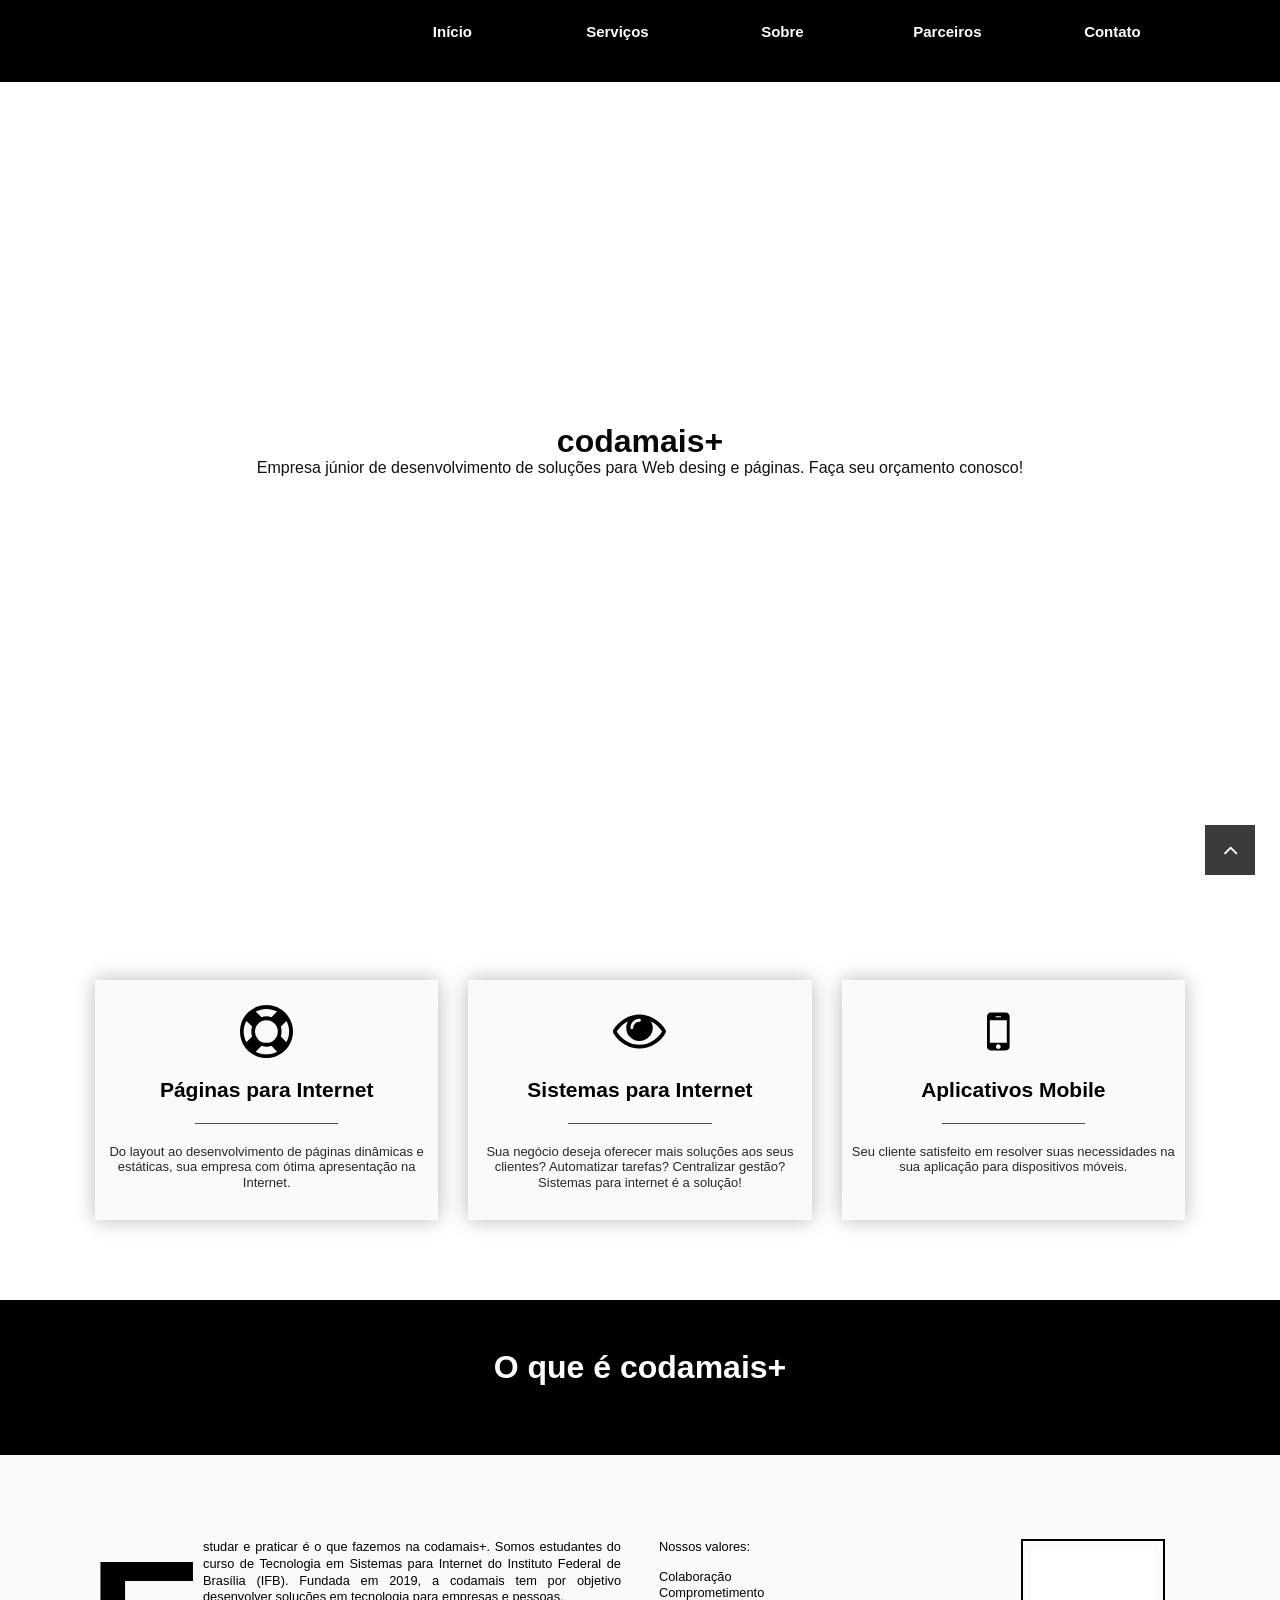
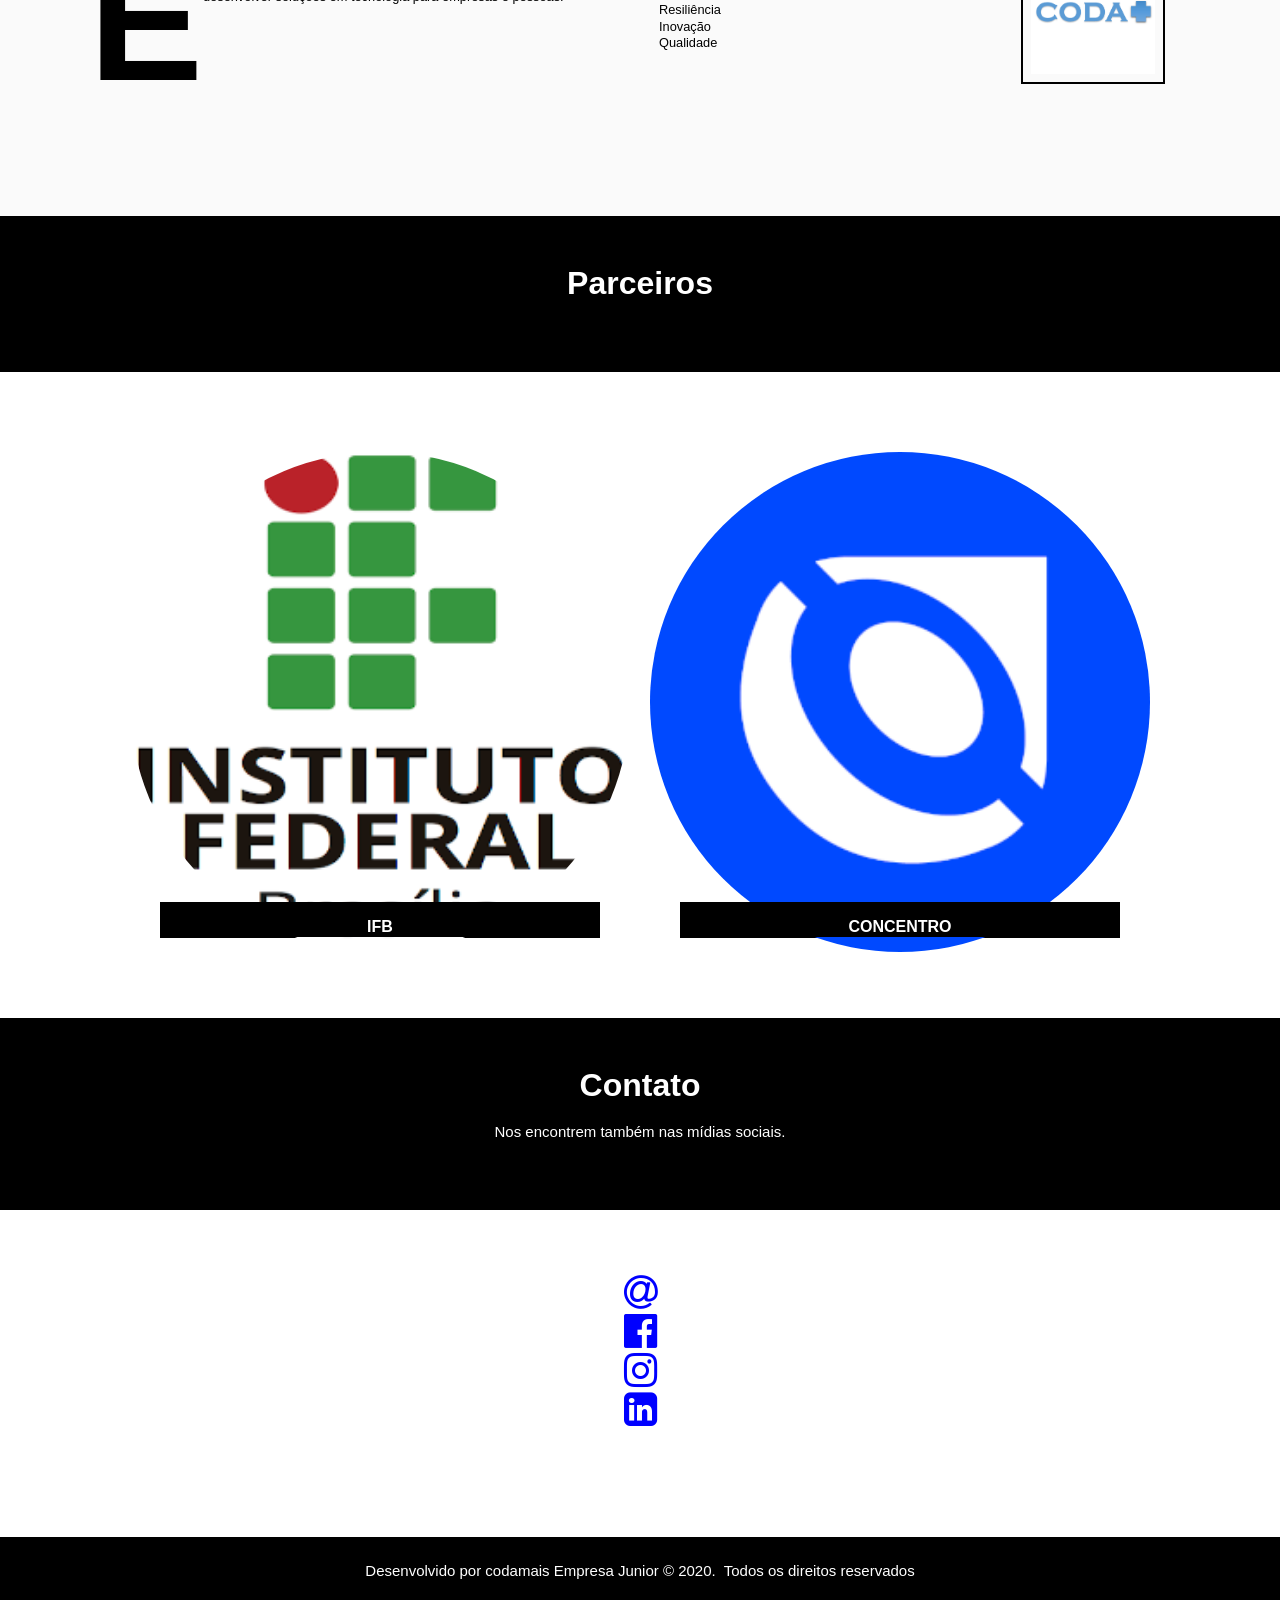
==== commit 3340c136: "alteracao arquivos versao2" ====
--- a/versao2/index.html
+++ b/versao2/index.html
@@ -10,8 +10,9 @@
       content="Homepage da Codamais, empresa junior do IFB. Sua solução em desenvolvimento de páginas para">
    <meta name="viewport" content="width=device-width, initial-scale=1.0">
    <link href="css/font-awesome.min.css" rel="stylesheet">
+   <link href="materialize/css/materialize.css" rel="stylesheet">
    <link href="css/awesome.css" rel="stylesheet">
-   <link href="css/index_with_breakpoint.css" rel="stylesheet">
+   <link href="css/index.css" rel="stylesheet">
    <link rel="stylesheet" href="https://cdnjs.cloudflare.com/ajax/libs/font-awesome/4.7.0/css/font-awesome.min.css">
    <script src="jquery-1.12.4.min.js"></script>
    <script src="jquery-ui.min.js"></script>
@@ -95,7 +96,7 @@
 </head>
 
 <body>
-   <div id="wb_header">
+   <div id="wb_header" >
       <div id="header">
          <div class="row">
             <div class="col-1">
@@ -106,7 +107,7 @@
                      <li class="firstmain"><a role="menuitem" class="headerMenu-effect" href="#home"
                            target="_self">Início</a>
                      </li>
-                     <li><a role="menuitem" class="headerMenu-effect" href="#home"
+                     <li><a role="menuitem" class="headerMenu-effect" href="#wb_CardContainer1"
                            target="_self">Serviços</a>
                      </li>
                      <li><a role="menuitem" class="headerMenu-effect" href="#news" target="_self">Sobre</a>
@@ -127,7 +128,7 @@
                   <div id="PanelMenu1_markup">
                      <ul role="menu">
                         <li role="menuitem"><a href="#home">Início</a></li>
-                        <li role="menuitem"><a href="#home">Serviços</a></li>
+                        <li role="menuitem"><a href="#wb_CardContainer1">Serviços</a></li>
                         <li role="menuitem"><a href="#news">Sobre</a></li>
                         <li role="menuitem"><a href="#team">Parceiros</a></li>
                         <li role="menuitem"><a href="#contact">Contato</a></li>
--- a/versao2/css/index.css
+++ b/versao2/css/index.css
@@ -0,0 +1,3935 @@
+body
+{
+   background-color: #FFFFFF;
+   color: #000000;
+   font-family: Arial;
+   font-weight: normal;
+   font-size: 13px;
+   line-height: 1.1875;
+   margin: 0;
+   padding: 0;
+}
+#wb_header
+{
+   clear: both;
+   position: fixed;
+   left: 0;
+   top: 0;
+   z-index: 7777;
+   table-layout: fixed;
+   display: table;
+   text-align: center;
+   width: 100%;
+   background-color: #000000;
+   background-image: none;
+   border: 0px solid #CCCCCC;
+   box-sizing: border-box;
+   margin: 0;
+}
+#header
+{
+   box-sizing: border-box;
+   padding: 10px 15px 10px 15px;
+   margin-right: auto;
+   margin-left: auto;
+   max-width: 1140px;
+}
+#header > .row
+{
+   margin-right: -15px;
+   margin-left: -15px;
+}
+#header > .row > .col-1, #header > .row > .col-2
+{
+   box-sizing: border-box;
+   font-size: 0px;
+   min-height: 1px;
+   padding-right: 15px;
+   padding-left: 15px;
+   position: relative;
+}
+#header > .row > .col-1, #header > .row > .col-2
+{
+   float: left;
+}
+#header > .row > .col-1
+{
+   background-color: transparent;
+   background-image: none;
+   border: 0px solid #FFFFFF;
+   width: 25%;
+   text-align: left;
+}
+#header > .row > .col-2
+{
+   background-color: transparent;
+   background-image: none;
+   border: 0px solid #FFFFFF;
+   width: 75%;
+   text-align: right;
+}
+#header:before,
+#header:after,
+#header .row:before,
+#header .row:after
+{
+   display: table;
+   content: " ";
+}
+#header:after,
+#header .row:after
+{
+   clear: both;
+}
+@media (max-width: 320px)
+{
+#header > .row > .col-1, #header > .row > .col-2
+{
+   float: none;
+   width: 100% !important;
+}
+}
+#wb_home
+{
+   clear: both;
+   position: relative;
+   table-layout: fixed;
+   display: table;
+   text-align: center;
+   width: 100%;
+   height: 100vh;
+   background-color: transparent;
+   background-image: url(../images/macbook-gradient.jpg);
+   background-repeat: no-repeat;
+   background-position: center center;
+   background-attachment: fixed;
+   background-size: cover;
+   border: 0px solid #CCCCCC;
+   box-sizing: border-box;
+   margin: 0;
+}
+#home
+{
+   box-sizing: border-box;
+   height: 100vh;
+   display: -webkit-flex;
+   display: flex;
+   -webkit-flex-direction: row;
+   flex-direction: row;
+   -webkit-flex-wrap: wrap;
+   flex-wrap: wrap;
+   padding: 75px 0px 75px 0px;
+   margin-right: auto;
+   margin-left: auto;
+   max-width: 1140px;
+}
+#home > .col-1
+{
+   box-sizing: border-box;
+   font-size: 0px;
+   min-height: 1px;
+   padding-right: 0px;
+   padding-left: 0px;
+   position: relative;
+}
+#home > .col-1
+{
+   -webkit-flex: 0 0 auto;
+   flex: 0 0 auto;
+}
+#home > .col-1
+{
+   background-color: transparent;
+   background-image: none;
+   border: 0px solid #FFFFFF;
+   flex-basis: 100%;
+   max-width: 100%;
+   -webkit-align-self: center;
+   align-self: center;
+   -webkit-justify-content: center;
+   justify-content: center;
+   text-align: center;
+}
+@media (max-width: 480px)
+{
+#home > .col-1
+{
+   -webkit-flex-basis: 100% !important;
+   flex-basis: 100% !important;
+   max-width: 100% !important;
+}
+}
+#wb_CardContainer1
+{
+   background-color: #FFFFFF;
+   background-image: none;
+   border: 0px solid #CCCCCC;
+   box-sizing: border-box;
+   position: relative;
+}
+#CardContainer1
+{
+   display: -webkit-flex;
+   display: flex;
+   position: relative;
+   padding: 65px 10px 65px 10px;
+   -webkit-flex-direction: row;
+   flex-direction: row;
+   -webkit-flex-wrap: wrap;
+   flex-wrap: wrap;
+   -webkit-justify-content: flex-start;
+   justify-content: flex-start;
+   -webkit-align-items: stretch;
+   align-items: stretch;
+   -webkit-align-content: flex-start;
+   align-content: flex-start;
+   margin-top: 0px;
+   margin-bottom: 0px;
+   margin-right: auto;
+   margin-left: auto;
+   max-width: 1140px;
+   box-sizing: border-box;
+   font-size: 0px;
+}
+@media all and (max-width:480px) 
+{
+#CardContainer1
+{
+   -webkit-flex-direction: column;
+   flex-direction: column;
+   -webkit-flex-wrap: nowrap;
+   flex-wrap: nowrap;
+}
+}
+#wb_homeText 
+{
+   background-color: transparent;
+   background-image: none;
+   border: 0px solid #000000;
+   padding: 75px 50px 75px 50px;
+   margin: 0;
+   text-align: center;
+}
+#wb_homeText
+{
+   color: #FFFFFF;
+   font-family: Arial;
+   font-weight: normal;
+   font-size: 32px;
+   line-height: 36px;
+}
+#wb_homeText p, #wb_homeText ul
+{
+   margin: 0;
+   padding: 0;
+}
+#wb_news
+{
+   clear: both;
+   position: relative;
+   table-layout: fixed;
+   display: table;
+   text-align: center;
+   width: 100%;
+   background-color: #000000;
+   background-image: none;
+   border: 0px solid #CCCCCC;
+   box-sizing: border-box;
+   margin: 0;
+}
+#news
+{
+   box-sizing: border-box;
+   padding: 20px 15px 20px 15px;
+   margin-right: auto;
+   margin-left: auto;
+   max-width: 1140px;
+}
+#news > .row
+{
+   margin-right: -15px;
+   margin-left: -15px;
+}
+#news > .row > .col-1
+{
+   box-sizing: border-box;
+   font-size: 0px;
+   min-height: 1px;
+   padding-right: 15px;
+   padding-left: 15px;
+   position: relative;
+}
+#news > .row > .col-1
+{
+   float: left;
+}
+#news > .row > .col-1
+{
+   background-color: transparent;
+   background-image: none;
+   border: 0px solid #FFFFFF;
+   width: 100%;
+   text-align: center;
+}
+#news > .row > .col-1 > .col-1-padding
+{
+   padding: 10px 0px 10px 0px;
+}
+#news:before,
+#news:after,
+#news .row:before,
+#news .row:after
+{
+   display: table;
+   content: " ";
+}
+#news:after,
+#news .row:after
+{
+   clear: both;
+}
+@media (max-width: 480px)
+{
+#news > .row > .col-1
+{
+   float: none;
+   width: 100% !important;
+}
+}
+#wb_WrapTextLayoutGrid
+{
+   clear: both;
+   position: relative;
+   table-layout: fixed;
+   display: table;
+   text-align: center;
+   width: 100%;
+   background-color: rgba(242,242,242,0.39);
+   background-image: none;
+   border: 0px solid #CCCCCC;
+   box-sizing: border-box;
+   margin: 0;
+}
+#WrapTextLayoutGrid
+{
+   box-sizing: border-box;
+   padding: 0px 15px 0px 15px;
+   margin-right: auto;
+   margin-left: auto;
+   max-width: 1140px;
+}
+#WrapTextLayoutGrid > .row
+{
+   margin-right: -15px;
+   margin-left: -15px;
+}
+#WrapTextLayoutGrid > .row > .col-1, #WrapTextLayoutGrid > .row > .col-2
+{
+   box-sizing: border-box;
+   font-size: 0px;
+   min-height: 1px;
+   padding-right: 15px;
+   padding-left: 15px;
+   position: relative;
+}
+#WrapTextLayoutGrid > .row > .col-1, #WrapTextLayoutGrid > .row > .col-2
+{
+   float: left;
+}
+#WrapTextLayoutGrid > .row > .col-1
+{
+   background-color: transparent;
+   background-image: none;
+   border: 0px solid #FFFFFF;
+   width: 50%;
+   text-align: left;
+}
+#WrapTextLayoutGrid > .row > .col-1 > .col-1-padding
+{
+   padding: 80px 0px 80px 0px;
+}
+#WrapTextLayoutGrid > .row > .col-2
+{
+   background-color: transparent;
+   background-image: none;
+   border: 0px solid #FFFFFF;
+   width: 50%;
+   text-align: left;
+}
+#WrapTextLayoutGrid > .row > .col-2 > .col-2-padding
+{
+   padding: 80px 0px 80px 0px;
+}
+#WrapTextLayoutGrid:before,
+#WrapTextLayoutGrid:after,
+#WrapTextLayoutGrid .row:before,
+#WrapTextLayoutGrid .row:after
+{
+   display: table;
+   content: " ";
+}
+#WrapTextLayoutGrid:after,
+#WrapTextLayoutGrid .row:after
+{
+   clear: both;
+}
+@media (max-width: 480px)
+{
+#WrapTextLayoutGrid > .row > .col-1, #WrapTextLayoutGrid > .row > .col-2
+{
+   float: none;
+   width: 100% !important;
+}
+}
+#wb_team
+{
+   clear: both;
+   position: relative;
+   table-layout: fixed;
+   display: table;
+   text-align: center;
+   width: 100%;
+   background-color: #000000;
+   background-image: none;
+   border: 0px solid #CCCCCC;
+   box-sizing: border-box;
+   margin: 0;
+}
+#team
+{
+   box-sizing: border-box;
+   padding: 20px 15px 20px 15px;
+   margin-right: auto;
+   margin-left: auto;
+   max-width: 1140px;
+}
+#team > .row
+{
+   margin-right: -15px;
+   margin-left: -15px;
+}
+#team > .row > .col-1
+{
+   box-sizing: border-box;
+   font-size: 0px;
+   min-height: 1px;
+   padding-right: 15px;
+   padding-left: 15px;
+   position: relative;
+}
+#team > .row > .col-1
+{
+   float: left;
+}
+#team > .row > .col-1
+{
+   background-color: transparent;
+   background-image: none;
+   border: 0px solid #FFFFFF;
+   width: 100%;
+   text-align: center;
+}
+#team > .row > .col-1 > .col-1-padding
+{
+   padding: 10px 0px 10px 0px;
+}
+#team:before,
+#team:after,
+#team .row:before,
+#team .row:after
+{
+   display: table;
+   content: " ";
+}
+#team:after,
+#team .row:after
+{
+   clear: both;
+}
+@media (max-width: 480px)
+{
+#team > .row > .col-1
+{
+   float: none;
+   width: 100% !important;
+}
+}
+#wb_CardContainer2
+{
+   background-color: #FFFFFF;
+   background-image: none;
+   border: 0px solid #CCCCCC;
+   box-sizing: border-box;
+   position: relative;
+}
+#CardContainer2
+{
+   display: -webkit-flex;
+   display: flex;
+   position: relative;
+   padding: 80px 50px 80px 50px;
+   -webkit-flex-direction: row;
+   flex-direction: row;
+   -webkit-flex-wrap: wrap;
+   flex-wrap: wrap;
+   -webkit-justify-content: flex-start;
+   justify-content: flex-start;
+   -webkit-align-items: stretch;
+   align-items: stretch;
+   -webkit-align-content: flex-start;
+   align-content: flex-start;
+   margin-top: 0px;
+   margin-bottom: 0px;
+   margin-right: auto;
+   margin-left: auto;
+   max-width: 1140px;
+   box-sizing: border-box;
+   font-size: 0px;
+}
+@media all and (max-width:480px) 
+{
+#CardContainer2
+{
+   -webkit-flex-direction: column;
+   flex-direction: column;
+   -webkit-flex-wrap: nowrap;
+   flex-wrap: nowrap;
+}
+}
+#wb_contact
+{
+   clear: both;
+   position: relative;
+   table-layout: fixed;
+   display: table;
+   text-align: center;
+   width: 100%;
+   background-color: #000000;
+   background-image: none;
+   border: 0px solid #000000;
+   box-sizing: border-box;
+   margin: 0;
+}
+#contact
+{
+   box-sizing: border-box;
+   padding: 20px 15px 20px 15px;
+   margin-right: auto;
+   margin-left: auto;
+   max-width: 1140px;
+}
+#contact > .row
+{
+   margin-right: -15px;
+   margin-left: -15px;
+}
+#contact > .row > .col-1
+{
+   box-sizing: border-box;
+   font-size: 0px;
+   min-height: 1px;
+   padding-right: 15px;
+   padding-left: 15px;
+   position: relative;
+}
+#contact > .row > .col-1
+{
+   float: left;
+}
+#contact > .row > .col-1
+{
+   background-color: transparent;
+   background-image: none;
+   border: 0px solid #FFFFFF;
+   width: 100%;
+   text-align: center;
+}
+#contact > .row > .col-1 > .col-1-padding
+{
+   padding: 10px 0px 10px 0px;
+}
+#contact:before,
+#contact:after,
+#contact .row:before,
+#contact .row:after
+{
+   display: table;
+   content: " ";
+}
+#contact:after,
+#contact .row:after
+{
+   clear: both;
+}
+@media (max-width: 480px)
+{
+#contact > .row > .col-1
+{
+   float: none;
+   width: 100% !important;
+}
+}
+#wb_contacForm
+{
+   clear: both;
+   position: relative;
+   table-layout: fixed;
+   display: table;
+   text-align: center;
+   width: 100%;
+   background-color: transparent;
+   background-image: none;
+   border: 0px solid #CCCCCC;
+   box-sizing: border-box;
+   margin: 0;
+}
+#contacForm
+{
+   box-sizing: border-box;
+   padding: 50px 5px 75px 5px;
+   margin-right: auto;
+   margin-left: auto;
+   max-width: 970px;
+}
+#contacForm > .row
+{
+   margin-right: -5px;
+   margin-left: -5px;
+}
+#contacForm > .row > .col-1, #contacForm > .row > .col-2, #contacForm > .row > .col-3
+{
+   box-sizing: border-box;
+   font-size: 0px;
+   min-height: 1px;
+   padding-right: 5px;
+   padding-left: 5px;
+   position: relative;
+}
+#contacForm > .row > .col-1, #contacForm > .row > .col-2, #contacForm > .row > .col-3
+{
+   float: left;
+}
+#contacForm > .row > .col-1
+{
+   background-color: transparent;
+   background-image: none;
+   border: 0px solid #FFFFFF;
+   width: 16.66666667%;
+   text-align: center;
+}
+#contacForm > .row > .col-2
+{
+   background-color: #FFFFFF;
+   background-image: none;
+   border: 0px solid #D9D9D9;
+   width: 66.66666667%;
+   text-align: left;
+}
+#contacForm > .row > .col-3
+{
+   background-color: transparent;
+   background-image: none;
+   border: 0px solid #FFFFFF;
+   width: 16.66666667%;
+   text-align: left;
+}
+#contacForm:before,
+#contacForm:after,
+#contacForm .row:before,
+#contacForm .row:after
+{
+   display: table;
+   content: " ";
+}
+#contacForm:after,
+#contacForm .row:after
+{
+   clear: both;
+}
+@media (max-width: 480px)
+{
+#contacForm > .row > .col-1, #contacForm > .row > .col-2, #contacForm > .row > .col-3
+{
+   float: none;
+   width: 100% !important;
+}
+}
+#wb_footer
+{
+   clear: both;
+   position: relative;
+   table-layout: fixed;
+   display: table;
+   text-align: center;
+   width: 100%;
+   background-color: #000000;
+   background-image: none;
+   border: 0px solid #000000;
+   box-sizing: border-box;
+   margin: 0;
+}
+#footer
+{
+   box-sizing: border-box;
+   padding: 25px 15px 25px 15px;
+   margin-right: auto;
+   margin-left: auto;
+}
+#footer > .row
+{
+   margin-right: -15px;
+   margin-left: -15px;
+}
+#footer > .row > .col-1
+{
+   box-sizing: border-box;
+   font-size: 0px;
+   min-height: 1px;
+   padding-right: 15px;
+   padding-left: 15px;
+   position: relative;
+}
+#footer > .row > .col-1
+{
+   float: left;
+}
+#footer > .row > .col-1
+{
+   background-color: transparent;
+   background-image: none;
+   border: 0px solid #FFFFFF;
+   width: 100%;
+   text-align: left;
+}
+#footer:before,
+#footer:after,
+#footer .row:before,
+#footer .row:after
+{
+   display: table;
+   content: " ";
+}
+#footer:after,
+#footer .row:after
+{
+   clear: both;
+}
+@media (max-width: 480px)
+{
+#footer > .row > .col-1
+{
+   float: none;
+   width: 100%;
+}
+}
+#wb_footerText 
+{
+   background-color: transparent;
+   background-image: none;
+   border: 0px solid #000000;
+   padding: 0;
+   margin: 0;
+   text-align: center;
+}
+#wb_footerText
+{
+   color: #FFFFFF;
+   font-family: Arial;
+   font-weight: normal;
+   font-size: 15px;
+   line-height: 17px;
+}
+#wb_footerText p, #wb_footerText ul
+{
+   margin: 0;
+   padding: 0;
+}
+#upStickyLayer
+{
+   background-color: #000000;
+   background-image: none;
+   opacity: 0.77;
+}
+#wb_upIcon
+{
+   background-color: transparent;
+   background-image: none;
+   border: 0px solid #3E3E3E;
+   text-align: center;
+   margin: 0;
+   padding: 4px 4px 4px 4px;
+   vertical-align: top;
+}
+#wb_upIcon:hover
+{
+   background-color: transparent;
+   background-image: none;
+   border: 0px solid #3E3E3E;
+}
+#upIcon
+{
+   height: 24px;
+   width: 24px;
+}
+#upIcon i
+{
+   color: #FFFFFF;
+   display: inline-block;
+   font-size: 24px;
+   line-height: 24px;
+   vertical-align: middle;
+   width: 14px;
+}
+#wb_upIcon:hover i
+{
+   color: #007BFF;
+}
+#wb_teamHeading
+{
+   background-color: transparent;
+   background-image: none;
+   border: 0px solid #000000;
+   box-sizing: border-box;
+   margin: 0;
+   padding: 20px 0px 20px 0px;
+   text-align: center;
+}
+#teamHeading
+{
+   color: #FFFFFF;
+   font-family: Arial;
+   font-weight: bold;
+   font-size: 32px;
+   margin: 0;
+   text-align: center;
+}
+#wb_homeShape
+{
+   transform: rotate(0deg);
+   transform-origin: 50% 50%;
+}
+#homeShape
+{
+   border-width: 0;
+   vertical-align: top;
+}
+#contactName
+{
+   border: 1px solid #CCCCCC;
+   background-color: #FFFFFF;
+   background-image: none;
+   color :#000000;
+   font-family: Arial;
+   font-weight: normal;
+   font-size: 13px;
+   box-sizing: border-box;
+   line-height: 15px;
+   padding: 12px 16px 12px 16px;
+   margin: 0px 0px 10px 0px;
+   text-align: left;
+}
+#contactName:focus
+{
+   border-color: #000000;
+   box-shadow: inset 0px 1px 1px rgba(0,0,0,0.075), 0px 0px 8px rgba(0,0,0,0.60);
+   outline: 0;
+}
+#contactEmail
+{
+   border: 1px solid #CCCCCC;
+   background-color: #FFFFFF;
+   background-image: none;
+   color :#000000;
+   font-family: Arial;
+   font-weight: normal;
+   font-size: 13px;
+   box-sizing: border-box;
+   line-height: 16px;
+   padding: 12px 16px 12px 16px;
+   margin: 0px 0px 10px 0px;
+   text-align: left;
+}
+#contactEmail:focus
+{
+   border-color: #000000;
+   box-shadow: inset 0px 1px 1px rgba(0,0,0,0.075), 0px 0px 8px rgba(0,0,0,0.60);
+   outline: 0;
+}
+#contactButton
+{
+   border: 1px solid #000000;
+   background-color: #000000;
+   background-image: none;
+   color: #FFFFFF;
+   font-family: Arial;
+   font-weight: normal;
+   font-size: 13px;
+   -webkit-appearance: none;
+   margin: 0;
+}
+#contactLabel1
+{
+   border: 0px solid #CCCCCC;
+   border-radius: 4px;
+   background-color: transparent;
+   background-image: none;
+   color :#000000;
+   font-family: Arial;
+   font-weight: normal;
+   font-size: 13px;
+   box-sizing: border-box;
+   padding: 4px 4px 4px 0px;
+   margin: 0;
+   text-align: left;
+   vertical-align: top;
+}
+#contactLabel2
+{
+   border: 0px solid #CCCCCC;
+   border-radius: 4px;
+   background-color: transparent;
+   background-image: none;
+   color :#000000;
+   font-family: Arial;
+   font-weight: normal;
+   font-size: 13px;
+   box-sizing: border-box;
+   padding: 4px 4px 4px 0px;
+   margin: 0;
+   text-align: left;
+   vertical-align: top;
+}
+#contactLabel3
+{
+   border: 0px solid #CCCCCC;
+   border-radius: 4px;
+   background-color: transparent;
+   background-image: none;
+   color :#000000;
+   font-family: Arial;
+   font-weight: normal;
+   font-size: 13px;
+   box-sizing: border-box;
+   padding: 4px 4px 4px 0px;
+   margin: 0;
+   text-align: left;
+   vertical-align: top;
+}
+#contactOption
+{
+   border: 1px solid #CCCCCC;
+   background-color: #FFFFFF;
+   background-image: none;
+   color: #000000;
+   font-family: Arial;
+   font-weight: normal;
+   font-size: 13px;
+   padding: 12px 16px 12px 16px;
+   margin: 0px 0px 10px 0px;
+   box-sizing: border-box;
+}
+#contactOption:focus
+{
+   border-color: #000000;
+   box-shadow: inset 0px 1px 1px rgba(0,0,0,0.075), 0px 0px 8px rgba(0,0,0,0.60);
+   outline: 0;
+}
+#contactLabel4
+{
+   border: 0px solid #CCCCCC;
+   border-radius: 4px;
+   background-color: transparent;
+   background-image: none;
+   color :#000000;
+   font-family: Arial;
+   font-weight: normal;
+   font-size: 13px;
+   box-sizing: border-box;
+   padding: 4px 4px 4px 0px;
+   margin: 0;
+   text-align: left;
+   vertical-align: top;
+}
+#contactMessage
+{
+   border: 1px solid #CCCCCC;
+   background-color: #FFFFFF;
+   background-image: none;
+   color :#000000;
+   font-family: Arial;
+   font-weight: normal;
+   font-size: 13px;
+   box-sizing: border-box;
+   padding: 12px 16px 12px 16px;
+   margin: 0px 0px 10px 0px;
+   text-align: left;
+   overflow: auto;
+   resize: none;
+}
+#contactMessage:focus
+{
+   border-color: #000000;
+   box-shadow: inset 0px 1px 1px rgba(0,0,0,0.075), 0px 0px 8px rgba(0,0,0,0.60);
+   outline: 0;
+}
+#contactLabel5
+{
+   border: 0px solid #CCCCCC;
+   border-radius: 4px;
+   background-color: transparent;
+   background-image: none;
+   color :#000000;
+   font-family: Arial;
+   font-weight: normal;
+   font-size: 13px;
+   box-sizing: border-box;
+   padding: 6px 0px 6px 0px;
+   margin: 0;
+   text-align: left;
+   vertical-align: top;
+}
+#contactSpacer
+{
+   border-color: #FFFFFF;
+   border-color: rgba(255,255,255,0.00);
+   border-style: solid;
+   border-bottom-width: 11px;
+   border-top: 0px;
+   border-left: 0px;
+   border-right: 0px;
+   height: 0 !important;
+   line-height: 0px !important;
+   margin: 0;
+   padding: 0;
+}
+#wb_contactHeading
+{
+   background-color: transparent;
+   background-image: none;
+   border: 0px solid #000000;
+   box-sizing: border-box;
+   margin: 0;
+   padding: 20px 0px 20px 0px;
+   text-align: center;
+}
+#contactHeading
+{
+   color: #FFFFFF;
+   font-family: Arial;
+   font-weight: bold;
+   font-size: 32px;
+   margin: 0;
+   text-align: center;
+}
+#wb_contactText 
+{
+   background-color: transparent;
+   background-image: none;
+   border: 0px solid #000000;
+   padding: 0px 0px 20px 0px;
+   margin: 0;
+   text-align: center;
+}
+#wb_contactText
+{
+   color: #FFFFFF;
+   font-family: Arial;
+   font-weight: normal;
+   font-size: 15px;
+   line-height: 17px;
+}
+#wb_contactText p, #wb_contactText ul
+{
+   margin: 0;
+   padding: 0;
+}
+#wb_headerMenu
+{
+   border: 0px solid #C0C0C0;
+   background-color: transparent;
+   margin: 0;
+   text-align: right;
+}
+#wb_headerMenu ul
+{
+   list-style-type: none;
+   margin: 0;
+   padding: 0;
+}
+#wb_headerMenu li
+{
+   float: left;
+   margin: 0;
+   padding: 8px 0px 8px 0px;
+   width: 19.99%;
+}
+#wb_headerMenu a
+{
+   display: block;
+   float: left;
+   color: #FFFFFF;
+   border: 1px solid rgba(255,255,255,0.00);
+   background-color: #FFFFFF;
+   background-color: rgba(255,255,255,0.00);
+   background-image: none;
+   font-family: Arial;
+   font-weight: bold;
+   font-size: 15px;
+   font-style: normal;
+   text-decoration: none;
+   width: 100%;
+   box-sizing: border-box;
+   height: 26px;
+   padding: 0px 10px 0px 10px;
+   vertical-align: middle;
+   line-height: 26px;
+   text-align: center;
+}
+#wb_headerMenu li:hover a, #wb_headerMenu a:hover
+{
+   color: #087EEA;
+}
+.headerMenu-effect:before
+{
+   background-color: #087EEA;
+   background-image: none;
+   border: 1px solid #087EEA;
+}
+#wb_headerMenu li.firstmain
+{
+   padding-left: 0px;
+}
+#wb_headerMenu li.lastmain
+{
+   padding-right: 8px;
+}
+#wb_headerMenu br
+{
+   clear: both;
+   font-size: 1px;
+   height: 0;
+   line-height: 0;
+}
+.headerMenu-effect
+{
+   display: inline-block;
+   -webkit-transform: perspective(0px) translateX(0);
+   transform: perspective(0px) translateX(0);
+   position: relative;
+   -webkit-transition: color 200ms linear;
+   transition: color 200ms linear;
+}
+.headerMenu-effect:before
+{
+   content: "";
+   position: absolute;
+   height: 1px;
+   right: 0;
+   bottom: 0;
+   left: 0;
+   z-index: -1;
+   opacity: 0;
+   -webkit-transform: scaleX(0);
+   transform: scaleX(0);
+   -webkit-transform-origin: 50%;
+   transform-origin: 50%;
+   -webkit-transition: all 200ms linear;
+   transition: all 200ms linear;
+}
+.headerMenu-effect:hover:before, .headerMenu-effect:focus:before, .headerMenu-effect:active:before 
+{
+   -webkit-transform: scaleX(1);
+   transform: scaleX(1);
+   opacity: 1;
+}
+#wb_teamCard1
+{
+   position: relative;
+   display: -webkit-flex;
+   display: flex;
+   -webkit-flex-direction: column;
+   flex-direction: column;
+   -webkit-flex-grow: 1;
+   flex-grow: 1;
+   -webkit-flex-shrink: 1;
+   flex-shrink: 1;
+   -webkit-flex-basis: 0%;
+   flex-basis: 0%;
+   -webkit-align-self: auto;
+   align-self: auto;
+   background-color: transparent;
+   background-image: none;
+   border: 0px solid #DEDEDE;
+   margin: 0px 10px 0px 10px;
+   padding: 0;
+   text-align: center;
+}
+#teamCard1-card-body
+{
+   -webkit-flex: 1 1 auto;
+   flex: 1 1 auto;
+   font-size: 0px;
+}
+#teamCard1-card-item0
+{
+   box-sizing: border-box;
+   margin: 0px 0px -50px 0px;
+   padding: 0;
+   border: 0px solid #000000;
+   border-radius: 50%;
+   width: 100%;
+}
+#teamCard1-card-item1
+{
+   display: inline-block;
+   height: 35px;
+   box-sizing: border-box;
+   margin: 0px 30px 0px 30px;
+   width: calc(100% - 60px);
+   padding: 15px 0px 4px 0px;
+   border: 0px solid #000000;
+   border-radius: 0px;
+   background-color: #000000;
+   background-image: none;
+   color: #FFFFFF;
+   font-family: Arial;
+   font-weight: bold;
+   font-size: 16px;
+}
+#teamCard1-card-item1 a
+{
+   color: #FFFFFF;
+   text-decoration: none;
+}
+#teamCard1-card-item2
+{
+   box-sizing: border-box;
+   margin: 0px 30px 0px 30px;
+   border-top: 1px #000000 solid;
+   border-width: 1px 0 0 0;
+   height: 0;
+   line-height: 0;
+}
+#teamCard1-card-item3
+{
+   display: inline-block;
+   height: 37px;
+   box-sizing: border-box;
+   margin: -1px 30px 20px 30px;
+   width: calc(100% - 60px);
+   padding: 4px 0px 20px 0px;
+   border: 0px solid #000000;
+   border-radius: 0px;
+   background-color: #000000;
+   background-image: none;
+   color: #FFFFFF;
+   font-family: Arial;
+   font-weight: normal;
+   font-size: 13px;
+}
+#teamCard1-card-item3 a
+{
+   color: #FFFFFF;
+   text-decoration: none;
+}
+#wb_teamCard2
+{
+   position: relative;
+   display: -webkit-flex;
+   display: flex;
+   -webkit-flex-direction: column;
+   flex-direction: column;
+   -webkit-flex-grow: 1;
+   flex-grow: 1;
+   -webkit-flex-shrink: 1;
+   flex-shrink: 1;
+   -webkit-flex-basis: 0%;
+   flex-basis: 0%;
+   -webkit-align-self: auto;
+   align-self: auto;
+   background-color: transparent;
+   background-image: none;
+   border: 0px solid #DEDEDE;
+   margin: 0px 10px 0px 10px;
+   padding: 0;
+   text-align: center;
+}
+#teamCard2-card-body
+{
+   -webkit-flex: 1 1 auto;
+   flex: 1 1 auto;
+   font-size: 0px;
+}
+#teamCard2-card-item0
+{
+   box-sizing: border-box;
+   margin: 0px 0px -50px 0px;
+   padding: 0;
+   border: 0px solid #000000;
+   border-radius: 50%;
+   width: 100%;
+}
+#teamCard2-card-item1
+{
+   display: inline-block;
+   height: 35px;
+   box-sizing: border-box;
+   margin: 0px 30px 0px 30px;
+   width: calc(100% - 60px);
+   padding: 15px 0px 4px 0px;
+   border: 0px solid #000000;
+   border-radius: 0px;
+   background-color: #000000;
+   background-image: none;
+   color: #FFFFFF;
+   font-family: Arial;
+   font-weight: bold;
+   font-size: 16px;
+}
+#teamCard2-card-item1 a
+{
+   color: #FFFFFF;
+   text-decoration: none;
+}
+#teamCard2-card-item2
+{
+   box-sizing: border-box;
+   margin: 0px 30px 0px 30px;
+   border-top: 1px #000000 solid;
+   border-width: 1px 0 0 0;
+   height: 0;
+   line-height: 0;
+}
+#teamCard2-card-item3
+{
+   display: inline-block;
+   height: 37px;
+   box-sizing: border-box;
+   margin: -1px 30px 20px 30px;
+   width: calc(100% - 60px);
+   padding: 4px 0px 20px 0px;
+   border: 0px solid #000000;
+   border-radius: 0px;
+   background-color: #000000;
+   background-image: none;
+   color: #FFFFFF;
+   font-family: Arial;
+   font-weight: normal;
+   font-size: 13px;
+}
+#teamCard2-card-item3 a
+{
+   color: #FFFFFF;
+   text-decoration: none;
+}
+#wb_teamCard3
+{
+   position: relative;
+   display: -webkit-flex;
+   display: flex;
+   -webkit-flex-direction: column;
+   flex-direction: column;
+   -webkit-flex-grow: 1;
+   flex-grow: 1;
+   -webkit-flex-shrink: 1;
+   flex-shrink: 1;
+   -webkit-flex-basis: 0%;
+   flex-basis: 0%;
+   -webkit-align-self: auto;
+   align-self: auto;
+   background-color: transparent;
+   background-image: none;
+   border: 0px solid #DEDEDE;
+   margin: 0px 10px 0px 10px;
+   padding: 0;
+   text-align: center;
+}
+#teamCard3-card-body
+{
+   -webkit-flex: 1 1 auto;
+   flex: 1 1 auto;
+   font-size: 0px;
+}
+#teamCard3-card-item0
+{
+   box-sizing: border-box;
+   margin: 0px 0px -50px 0px;
+   padding: 0;
+   border: 0px solid #000000;
+   border-radius: 50%;
+   width: 100%;
+}
+#teamCard3-card-item1
+{
+   display: inline-block;
+   height: 35px;
+   box-sizing: border-box;
+   margin: 0px 30px 0px 30px;
+   width: calc(100% - 60px);
+   padding: 15px 0px 4px 0px;
+   border: 0px solid #000000;
+   border-radius: 0px;
+   background-color: #000000;
+   background-image: none;
+   color: #FFFFFF;
+   font-family: Arial;
+   font-weight: bold;
+   font-size: 16px;
+}
+#teamCard3-card-item1 a
+{
+   color: #FFFFFF;
+   text-decoration: none;
+}
+#teamCard3-card-item2
+{
+   box-sizing: border-box;
+   margin: 0px 30px 0px 30px;
+   border-top: 1px #000000 solid;
+   border-width: 1px 0 0 0;
+   height: 0;
+   line-height: 0;
+}
+#teamCard3-card-item3
+{
+   display: inline-block;
+   height: 37px;
+   box-sizing: border-box;
+   margin: -1px 30px 20px 30px;
+   width: calc(100% - 60px);
+   padding: 4px 0px 20px 0px;
+   border: 0px solid #000000;
+   border-radius: 0px;
+   background-color: #000000;
+   background-image: none;
+   color: #FFFFFF;
+   font-family: Arial;
+   font-weight: normal;
+   font-size: 13px;
+}
+#teamCard3-card-item3 a
+{
+   color: #FFFFFF;
+   text-decoration: none;
+}
+#WrapText1
+{
+   background-color: transparent;
+   background-image: none;
+}
+#WrapText1
+{
+   box-sizing: border-box;
+   margin: 0;
+   padding: 4px 4px 4px 4px;
+}
+.WrapText1
+{
+   border-width: 0px;
+   color: #000000;
+   font-family: Arial;
+   font-weight: normal;
+   font-size:12.80px;
+   font-style: normal;
+   line-height: 1.3;
+   text-align: justify;
+}
+.WrapText1 span
+{
+   text-align: justify;
+   text-align-last: justify;
+}
+.WrapText1 span:after
+{
+   content: "";
+   display: inline-block;
+   width: 100%;
+}
+#WrapText1-float
+{
+   float: left;
+   font-size: 0px;
+}
+#WrapText1Letter
+{
+   background-color: transparent;
+   background-image: none;
+   border: 0px solid #FFFFFF;
+   color: #000000;
+   font-family: Arial;
+   font-weight: bold;
+   font-size: 171px;
+   text-align: left;
+   margin: -20px 0px -10px 0px;
+}
+#WrapText1Letter span
+{
+   display: block;
+   height: 171px;
+   margin: 0px 0px -22px 0px;
+}
+#WrapText1Letter
+{
+   margin: -20px 0px -10px 0px;
+}
+#WrapText2
+{
+   background-color: transparent;
+   background-image: none;
+}
+#WrapText2
+{
+   box-sizing: border-box;
+   margin: 0;
+   padding: 4px 10px 4px 4px;
+}
+.WrapText2
+{
+   border-width: 0px;
+   color: #000000;
+   font-family: Arial;
+   font-weight: normal;
+   font-size:12.80px;
+   font-style: normal;
+   line-height: 1.3;
+   text-align: justify;
+}
+.WrapText2 span
+{
+   text-align: justify;
+   text-align-last: justify;
+}
+.WrapText2 span:after
+{
+   content: "";
+   display: inline-block;
+   width: 100%;
+}
+#WrapText2-float
+{
+   float: right;
+   font-size: 0px;
+}
+#wb_WrapText2Image
+{
+   margin: 0px 0px 8px 16px;
+   vertical-align: top;
+}
+#WrapText2Image
+{
+   border: 2px solid #000000;
+   padding: 8px 8px 8px 8px;
+   display: inline-block;
+   width: 144px;
+   height: 145px;
+   vertical-align: top;
+}
+#wb_Card1
+{
+   position: relative;
+   display: -webkit-flex;
+   display: flex;
+   -webkit-flex-direction: column;
+   flex-direction: column;
+   -webkit-flex-grow: 1;
+   flex-grow: 1;
+   -webkit-flex-shrink: 1;
+   flex-shrink: 1;
+   -webkit-flex-basis: 0%;
+   flex-basis: 0%;
+   -webkit-align-self: auto;
+   align-self: auto;
+   background-color: #FAFAFA;
+   background-image: none;
+   border: 0px solid #DEDEDE;
+   margin: 15px 15px 15px 15px;
+   padding: 0;
+   text-align: center;
+   box-shadow: 0px 0px 20px rgba(0,0,0,0.28);
+}
+#Card1-card-body
+{
+   -webkit-flex: 1 1 auto;
+   flex: 1 1 auto;
+   font-size: 0px;
+}
+#Card1-card-item0
+{
+   display: inline-block;
+   height: 53px;
+   box-sizing: border-box;
+   margin: 25px 0px 20px 0px;
+   padding: 0;
+   border: 0px solid #BABABA;
+   border-radius: 0px;
+   background-color: transparent;
+   background-image: none;
+   color: #000000;
+   font-family: Arial;
+   font-weight: normal;
+   font-size: 53px;
+}
+#wb_Card1:hover #Card1-card-item0
+{
+   -webkit-transform: rotate(0deg) scale(0.8,0.8) ;
+   -moz-transform: rotate(0deg) scale(0.8,0.8) ;
+   transform: rotate(0deg) scale(0.8,0.8) ;
+   -webkit-transition: -webkit-transform 300ms linear 0ms;
+   -moz-transition: transform 300ms linear 0ms;
+   transition: transform 300ms linear 0ms;
+}
+#Card1-card-item0
+{
+   -webkit-transform: rotate(0deg) ;
+   -moz-transform: rotate(0deg) ;
+   transform: rotate(0deg) ;
+   -webkit-transition: -webkit-transform 300ms linear 0ms;
+   -moz-transition: transform 300ms linear 0ms;
+   transition: transform 300ms linear 0ms;
+}
+#Card1-card-item0 a
+{
+   color: #000000;
+   text-decoration: none;
+}
+#Card1-card-item0 .svg-icon
+{
+   fill: #000000;
+   width: 53px;
+   height: 53px;
+}
+#Card1-card-item1
+{
+   box-sizing: border-box;
+   margin: 0;
+   padding: 0;
+   color: #000000;
+   font-family: Arial;
+   font-weight: bold;
+   font-size: 21px;
+}
+#Card1-card-item2
+{
+   box-sizing: border-box;
+   margin: 20px 100px 20px 100px;
+   border-top: 1px #4F4F4F solid;
+   border-width: 1px 0 0 0;
+   height: 0;
+   line-height: 0;
+}
+#Card1-card-item3
+{
+   box-sizing: border-box;
+   margin: 0px 0px 30px 0px;
+   padding: 0;
+   color: #282828;
+   font-family: Arial;
+   font-weight: normal;
+   font-size: 13px;
+}
+#Card1-card-item4
+{
+   display: inline-block;
+   height: 46px;
+   box-sizing: border-box;
+   margin: 0px 0px 20px 0px;
+   padding: 15px 30px 15px 30px;
+   border: 0px solid #000000;
+   border-radius: 0px;
+   background-color: #000000;
+   background-image: none;
+   color: #FFFFFF;
+   font-family: Arial;
+   font-weight: bold;
+   font-size: 16px;
+}
+#Card1-card-item4 a
+{
+   color: #FFFFFF;
+   text-decoration: none;
+}
+#wb_Card2
+{
+   position: relative;
+   display: -webkit-flex;
+   display: flex;
+   -webkit-flex-direction: column;
+   flex-direction: column;
+   -webkit-flex-grow: 1;
+   flex-grow: 1;
+   -webkit-flex-shrink: 1;
+   flex-shrink: 1;
+   -webkit-flex-basis: 0%;
+   flex-basis: 0%;
+   -webkit-align-self: auto;
+   align-self: auto;
+   background-color: #FAFAFA;
+   background-image: none;
+   border: 0px solid #DEDEDE;
+   margin: 15px 15px 15px 15px;
+   padding: 0;
+   text-align: center;
+   box-shadow: 0px 0px 20px rgba(0,0,0,0.28);
+}
+#Card2-card-body
+{
+   -webkit-flex: 1 1 auto;
+   flex: 1 1 auto;
+   font-size: 0px;
+}
+#Card2-card-item0
+{
+   display: inline-block;
+   height: 53px;
+   box-sizing: border-box;
+   margin: 25px 0px 20px 0px;
+   padding: 0;
+   border: 0px solid #BABABA;
+   border-radius: 0px;
+   background-color: transparent;
+   background-image: none;
+   color: #000000;
+   font-family: Arial;
+   font-weight: normal;
+   font-size: 53px;
+}
+#wb_Card2:hover #Card2-card-item0
+{
+   -webkit-transform: rotate(0deg) scale(0.8,0.8) ;
+   -moz-transform: rotate(0deg) scale(0.8,0.8) ;
+   transform: rotate(0deg) scale(0.8,0.8) ;
+   -webkit-transition: -webkit-transform 300ms linear 0ms;
+   -moz-transition: transform 300ms linear 0ms;
+   transition: transform 300ms linear 0ms;
+}
+#Card2-card-item0
+{
+   -webkit-transform: rotate(0deg) ;
+   -moz-transform: rotate(0deg) ;
+   transform: rotate(0deg) ;
+   -webkit-transition: -webkit-transform 300ms linear 0ms;
+   -moz-transition: transform 300ms linear 0ms;
+   transition: transform 300ms linear 0ms;
+}
+#Card2-card-item0 a
+{
+   color: #000000;
+   text-decoration: none;
+}
+#Card2-card-item0 .svg-icon
+{
+   fill: #000000;
+   width: 53px;
+   height: 53px;
+}
+#Card2-card-item1
+{
+   box-sizing: border-box;
+   margin: 0;
+   padding: 0;
+   color: #000000;
+   font-family: Arial;
+   font-weight: bold;
+   font-size: 21px;
+}
+#Card2-card-item2
+{
+   box-sizing: border-box;
+   margin: 20px 100px 20px 100px;
+   border-top: 1px #4F4F4F solid;
+   border-width: 1px 0 0 0;
+   height: 0;
+   line-height: 0;
+}
+#Card2-card-item3
+{
+   box-sizing: border-box;
+   margin: 0px 0px 30px 0px;
+   padding: 0;
+   color: #282828;
+   font-family: Arial;
+   font-weight: normal;
+   font-size: 13px;
+}
+#Card2-card-item4
+{
+   display: inline-block;
+   height: 46px;
+   box-sizing: border-box;
+   margin: 0px 0px 20px 0px;
+   padding: 15px 30px 15px 30px;
+   border: 0px solid #000000;
+   border-radius: 0px;
+   background-color: #000000;
+   background-image: none;
+   color: #FFFFFF;
+   font-family: Arial;
+   font-weight: bold;
+   font-size: 16px;
+}
+#Card2-card-item4 a
+{
+   color: #FFFFFF;
+   text-decoration: none;
+}
+#wb_Card3
+{
+   position: relative;
+   display: -webkit-flex;
+   display: flex;
+   -webkit-flex-direction: column;
+   flex-direction: column;
+   -webkit-flex-grow: 1;
+   flex-grow: 1;
+   -webkit-flex-shrink: 1;
+   flex-shrink: 1;
+   -webkit-flex-basis: 0%;
+   flex-basis: 0%;
+   -webkit-align-self: auto;
+   align-self: auto;
+   background-color: #FAFAFA;
+   background-image: none;
+   border: 0px solid #DEDEDE;
+   margin: 15px 15px 15px 15px;
+   padding: 0;
+   text-align: center;
+   box-shadow: 0px 0px 20px rgba(0,0,0,0.28);
+}
+#Card3-card-body
+{
+   -webkit-flex: 1 1 auto;
+   flex: 1 1 auto;
+   font-size: 0px;
+}
+#Card3-card-item0
+{
+   display: inline-block;
+   height: 53px;
+   box-sizing: border-box;
+   margin: 25px 0px 20px 0px;
+   padding: 0;
+   border: 0px solid #BABABA;
+   border-radius: 0px;
+   background-color: transparent;
+   background-image: none;
+   color: #000000;
+   font-family: Arial;
+   font-weight: normal;
+   font-size: 53px;
+}
+#wb_Card3:hover #Card3-card-item0
+{
+   -webkit-transform: rotate(0deg) scale(0.8,0.8) ;
+   -moz-transform: rotate(0deg) scale(0.8,0.8) ;
+   transform: rotate(0deg) scale(0.8,0.8) ;
+   -webkit-transition: -webkit-transform 300ms linear 0ms;
+   -moz-transition: transform 300ms linear 0ms;
+   transition: transform 300ms linear 0ms;
+}
+#Card3-card-item0
+{
+   -webkit-transform: rotate(0deg) ;
+   -moz-transform: rotate(0deg) ;
+   transform: rotate(0deg) ;
+   -webkit-transition: -webkit-transform 300ms linear 0ms;
+   -moz-transition: transform 300ms linear 0ms;
+   transition: transform 300ms linear 0ms;
+}
+#Card3-card-item0 a
+{
+   color: #000000;
+   text-decoration: none;
+}
+#Card3-card-item0 .svg-icon
+{
+   fill: #000000;
+   width: 53px;
+   height: 53px;
+}
+#Card3-card-item1
+{
+   box-sizing: border-box;
+   margin: 0;
+   padding: 0;
+   color: #000000;
+   font-family: Arial;
+   font-weight: bold;
+   font-size: 21px;
+}
+#Card3-card-item2
+{
+   box-sizing: border-box;
+   margin: 20px 100px 20px 100px;
+   border-top: 1px #4F4F4F solid;
+   border-width: 1px 0 0 0;
+   height: 0;
+   line-height: 0;
+}
+#Card3-card-item3
+{
+   box-sizing: border-box;
+   margin: 0px 0px 30px 0px;
+   padding: 0;
+   color: #282828;
+   font-family: Arial;
+   font-weight: normal;
+   font-size: 13px;
+}
+#Card3-card-item4
+{
+   display: inline-block;
+   height: 46px;
+   box-sizing: border-box;
+   margin: 0px 0px 20px 0px;
+   padding: 15px 30px 15px 30px;
+   border: 0px solid #000000;
+   border-radius: 0px;
+   background-color: #000000;
+   background-image: none;
+   color: #FFFFFF;
+   font-family: Arial;
+   font-weight: bold;
+   font-size: 16px;
+}
+#Card3-card-item4 a
+{
+   color: #FFFFFF;
+   text-decoration: none;
+}
+#wb_newsHeading
+{
+   background-color: transparent;
+   background-image: none;
+   border: 0px solid #000000;
+   box-sizing: border-box;
+   margin: 0;
+   padding: 20px 0px 20px 0px;
+   text-align: center;
+}
+#newsHeading
+{
+   color: #FFFFFF;
+   font-family: Arial;
+   font-weight: bold;
+   font-size: 32px;
+   margin: 0;
+   text-align: center;
+}
+#wb_contactUpdates
+{
+   position: relative;
+   margin: 4px 10px 4px 0px;
+}
+#contactUpdates
+{
+   display: none;
+}
+#contactUpdates-label
+{
+   display: block;
+   overflow: hidden;
+   cursor: pointer;
+   border: 2px solid #636363;
+   border-radius: 22px;
+   box-sizing: border-box;
+   max-width: 100%;
+   height: 100%;
+   -webkit-transition: border-color 300ms ease-in 0s;
+   transition: border-color 300ms ease-in 0s;
+}
+#contactUpdates-inner
+{
+   box-sizing: border-box;
+   display: block;
+   width: 200%;
+   margin-left: -100%;
+   -webkit-transition: margin 300ms ease-in 0s;
+   transition: margin 300ms ease-in 0s;
+}
+#contactUpdates-inner:before, #contactUpdates-inner:after
+{
+   display: block;
+   float: left;
+   width: 50%;
+   height: 22px;
+   padding: 0;
+   line-height: 22px;
+   color: #000000;
+   font-family: Arial;
+   font-weight: normal;
+   font-size: 12px;
+   box-sizing: border-box;
+   border-radius: 22px;
+   text-align: center;
+}
+#contactUpdates-inner:before
+{
+   content: "Yes";
+   padding-right: 22px;
+   background-color: #7F7F7F;
+   color: #FFFFFF;
+   border-radius: 22px 0 0 22px;
+}
+#contactUpdates-inner:after
+{
+   content: "No";
+   padding-left: 22px;
+   background-color: #E9E9E9;
+   color: #000000;
+   border-radius: 0 22px 22px 0;
+}
+#contactUpdates-switch
+{
+   display: block;
+   width: 22px;
+   margin: 0px;
+   background: #FFFFFF;
+   border: 2px solid #636363;
+   border-radius: 22px;
+   box-shadow: 0px 0px 5px rgba(0,0,0,0.30);
+   position: absolute;
+   top: 2px;
+   bottom: 2px;
+   right: 34px;
+   -webkit-transition: all 300ms ease-in 0s;
+   transition: all 300ms ease-in 0s;
+   box-sizing: border-box;
+}
+#contactUpdates:checked + #contactUpdates-label
+{
+   border-color: #636363;
+}
+#contactUpdates:checked + #contactUpdates-label #contactUpdates-inner
+{
+   margin-left: 0;
+}
+#contactUpdates:checked + #contactUpdates-label #contactUpdates-switch
+{
+   right: 2px;
+   background: #FFFFFF;
+   border-color: #636363;
+}
+#wb_PanelMenu1 a, #PanelMenu1_markup li a
+{
+   display: block;
+   text-align: center;
+   vertical-align: middle;
+}
+#PanelMenu1_markup
+{
+   display: none;
+   margin: 0;
+   padding: 0;
+}
+#PanelMenu1_panel #PanelMenu1_markup
+{
+   display: block;
+}
+#PanelMenu1_markup ul
+{
+   list-style: none;
+   list-style-type: none;
+   margin: 0;
+   padding: 0;
+}
+#PanelMenu1_markup li a, #PanelMenu1_markup li a:hover
+{
+   padding: 10px 10px 10px 10px;
+   border-width: 0 0 1px 0 !important;
+   border-radius: 0;
+   box-shadow: none;
+}
+#PanelMenu1_markup .divider
+{
+   height: 1px;
+   margin: 9px 0;
+   overflow: hidden;
+   background-color: #000000;
+}
+#PanelMenu1_panel
+{
+   display: none;
+   position: absolute;
+   position: fixed;
+   width: 100%;
+   z-index: 9999;
+}
+#PanelMenu1_markup li a
+{
+   color: #F7F7F7;
+   border: 1px solid #000000;
+   background-color: #3E3E3E;
+   font-family: Arial;
+   font-weight: bold;
+   font-size: 13px;
+   font-style: normal;
+   text-decoration: none;
+}
+#wb_PanelMenu1 a
+{
+   color: #F7F7F7;
+   border: 0px solid #2E2E2E;
+   background-color: #0078FF;
+   font-family: Arial;
+   font-weight: bold;
+   font-size: 13px;
+   font-style: normal;
+   text-decoration: none;
+}
+#PanelMenu1_markup li:nth-child(n+2) a, #PanelMenu1_markup li:nth-child(n+2) a:hover
+{
+   border-top-color: transparent !important;
+}
+#PanelMenu1_markup li a:hover
+{
+   color: #FFFFFF;
+   background-color: #0078FF;
+   border: 1px solid #2E2E2E;
+}
+#PanelMenu1_markup li a .icon
+{
+   fill: currentColor;
+   width: 13px;
+   height: 13px;
+}
+#PanelMenu1_markup li a:hover .icon
+{
+   fill: currentColor;
+}
+#wb_PanelMenu1 a:hover
+{
+   color: #F7F7F7;
+   background-color: #0078FF;
+   border: 0px solid #2E2E2E;
+}
+#PanelMenu1_panel
+{
+   background-color: #3E3E3E;
+   overflow-y: auto;
+}
+#PanelMenu1 .line
+{
+   width: 16px;
+   height: 3px;
+   background: #F7F7F7;
+   display: block;
+   margin: 3px auto;
+   -webkit-transition: all 0.3s ease-in-out;
+   transition: all 0.3s ease-in-out;
+}
+#PanelMenu1 .line:first-child
+{
+   margin-top: 19px;
+}
+#PanelMenu1.open .line:nth-child(1)
+{
+   -webkit-transform: translateY(6px) rotate(45deg);
+   -moz-transform: translateY(6px) rotate(45deg);
+   transform: translateY(6px) rotate(45deg);
+}
+#PanelMenu1.open .line:nth-child(2)
+{
+   opacity: 0;
+}
+#PanelMenu1.open .line:nth-child(3)
+{
+   -webkit-transform: translateY(-6px) rotate(-45deg);
+   -moz-transform: translateY(-6px) rotate(-45deg);
+   transform: translateY(-6px) rotate(-45deg);
+}
+#PanelMenu1
+{
+   line-height: 54px;
+   width: 54px;
+   height: 54px;
+   position: absolute;
+   z-index: 999;
+}
+#wb_PanelMenu1
+{
+   display: none;
+   width: 54px;
+   height: 54px;
+   text-align: center;
+   z-index: 1;
+}
+#contactSpacer
+{
+   display: block;
+   width: 100%;
+   z-index: 28;
+}
+#contactEmail
+{
+   display: block;
+   width: 100%;
+   height: 42px;
+   z-index: 21;
+}
+#contactLabel1
+{
+   display: block;
+   width: 100%;
+   z-index: 18;
+}
+#wb_Card1
+{
+   display: flex;
+   text-align: center;
+   z-index: 4;
+}
+#contactButton
+{
+   display: inline-block;
+   width: 140px;
+   height: 42px;
+   z-index: 29;
+}
+#wb_upIcon
+{
+   position: absolute;
+   left: 9px;
+   top: 8px;
+   width: 24px;
+   height: 24px;
+   text-align: center;
+   z-index: 31;
+}
+#contactLabel3
+{
+   display: block;
+   width: 100%;
+   z-index: 22;
+}
+#wb_Card3
+{
+   display: flex;
+   text-align: center;
+   z-index: 6;
+}
+#contactMessage
+{
+   display: block;
+   width: 100%;
+   height: 97px;
+   z-index: 25;
+}
+#contactLabel2
+{
+   display: block;
+   width: 100%;
+   z-index: 20;
+}
+#wb_WrapText2Image
+{
+   display: inline-block;
+   width: 164px;
+   height: 165px;
+   z-index: 10;
+}
+#wb_Card2
+{
+   display: flex;
+   text-align: center;
+   z-index: 5;
+}
+#contactLabel5
+{
+   display: inline-block;
+   width: 426px;
+   z-index: 27;
+}
+#wb_contactUpdates
+{
+   display: inline-block;
+   width: 58px;
+   height: 26px;
+   z-index: 26;
+}
+#contactLabel4
+{
+   display: block;
+   width: 100%;
+   z-index: 24;
+}
+#WrapText2Image
+{
+   margin-right: 4px;
+}
+#wb_newsHeading
+{
+   display: inline-block;
+   width: 100%;
+   z-index: 7;
+}
+#contactOption
+{
+   display: block;
+   width: 100%;
+   height: 42px;
+   z-index: 23;
+}
+#wb_headerMenu
+{
+   display: inline-block;
+   width: 100%;
+   z-index: 0;
+}
+#WrapText1Letter
+{
+   display: inline-block;
+   width: 114px;
+   height: 173px;
+   z-index: 8;
+}
+#wb_teamCard3
+{
+   display: flex;
+   text-align: center;
+   z-index: 15;
+}
+#wb_teamCard2
+{
+   display: flex;
+   text-align: center;
+   z-index: 14;
+}
+#wb_teamCard1
+{
+   display: flex;
+   text-align: center;
+   z-index: 13;
+}
+#homeShape
+{
+   width: 258px;
+   height: 44px;
+}
+#wb_contactHeading
+{
+   display: inline-block;
+   width: 100%;
+   z-index: 16;
+}
+#wb_teamHeading
+{
+   display: inline-block;
+   width: 100%;
+   z-index: 12;
+}
+#WrapText1
+{
+   display: block;
+   width: 100%;
+   overflow: hidden;
+}
+#WrapText2
+{
+   display: block;
+   width: 100%;
+   overflow: hidden;
+}
+#upStickyLayer
+{
+   position: fixed;
+   text-align: left;
+   left: auto;
+   right: 25px;
+   top: auto;
+   bottom: 25px;
+   width: 50px;
+   height: 50px;
+   z-index: 44;
+}
+#contactName
+{
+   display: block;
+   width: 100%;
+   height: 41px;
+   z-index: 19;
+}
+#wb_homeShape
+{
+   display: inline-block;
+   width: 258px;
+   height: 44px;
+   z-index: 3;
+   position: relative;
+}
+@media only screen and (max-width: 969px)
+{
+body
+{
+   background-color: #FFFFFF;
+   background-image: none;
+}
+#wb_header
+{
+   visibility: visible;
+   display: table;
+   font-size: 8px;
+   font-family: Arial;
+   font-weight: normal;
+   font-style: normal;
+   text-decoration: none;
+   background-color: #000000;
+   background-image: none;
+}
+#wb_header
+{
+   margin-top: 0px;
+   margin-bottom: 0px;
+}
+#header
+{
+   padding: 10px 15px 10px 15px;
+}
+#header .row
+{
+   margin-right: -15px;
+   margin-left: -15px;
+}
+#header > .row > .col-1, #header > .row > .col-2
+{
+   padding-right: 15px;
+   padding-left: 15px;
+}
+#header > .row > .col-1
+{
+   display: block;
+   width: 25%;
+   border: 0px solid #FFFFFF;
+   border-radius: 0px;
+   text-align: left;
+}
+#header > .row > .col-2
+{
+   display: block;
+   width: 75%;
+   border: 0px solid #FFFFFF;
+   border-radius: 0px;
+   text-align: right;
+}
+#wb_home
+{
+   visibility: visible;
+   display: table;
+   font-size: 8px;
+   font-family: Arial;
+   font-weight: normal;
+   font-style: normal;
+   text-decoration: none;
+   background-color: transparent;
+   background-image: url(../images/macbook-gradient.jpg);
+   background-repeat: no-repeat;
+   background-position: center center;
+   background-attachment: fixed;
+   background-size: cover;
+}
+#wb_home
+{
+   margin-top: 0px;
+   margin-bottom: 0px;
+}
+#home
+{
+   padding: 75px 0px 75px 0px;
+}
+#home > .col-1
+{
+   padding-right: 0px;
+   padding-left: 0px;
+}
+#home > .col-1
+{
+   display: block;
+   -webkit-flex-basis: 100%;
+   flex-basis: 100%;
+   max-width: 100%;
+   border: 0px solid #FFFFFF;
+   border-radius: 0px;
+   -webkit-align-self: center;
+   align-self: center;
+   -webkit-justify-content: center;
+   justify-content: center;
+   text-align: center;
+}
+#wb_CardContainer1
+{
+   visibility: visible;
+   display: block;
+   font-size: 8px;
+   font-family: Arial;
+   font-weight: normal;
+   font-style: normal;
+   text-decoration: none;
+   background-color: #FFFFFF;
+   background-image: none;
+}
+#wb_homeText
+{
+   visibility: visible;
+   display: block;
+   background-color: transparent;
+   background-image: none;
+}
+#wb_homeText
+{
+   margin: 0;
+   padding: 75px 50px 75px 50px;
+}
+#wb_news
+{
+   visibility: visible;
+   display: table;
+   font-size: 8px;
+   font-family: Arial;
+   font-weight: normal;
+   font-style: normal;
+   text-decoration: none;
+   background-color: #000000;
+   background-image: none;
+}
+#wb_news
+{
+   margin-top: 0px;
+   margin-bottom: 0px;
+}
+#news
+{
+   padding: 20px 15px 20px 15px;
+}
+#news .row
+{
+   margin-right: -15px;
+   margin-left: -15px;
+}
+#news > .row > .col-1
+{
+   padding-right: 15px;
+   padding-left: 15px;
+}
+#news > .row > .col-1
+{
+   display: block;
+   width: 100%;
+   border: 0px solid #FFFFFF;
+   border-radius: 0px;
+   text-align: center;
+}
+#news > .row > .col-1 > .col-1-padding
+{
+   padding: 10px 0px 10px 0px;
+}
+#wb_WrapTextLayoutGrid
+{
+   visibility: visible;
+   display: table;
+   font-size: 8px;
+   font-family: Arial;
+   font-weight: normal;
+   font-style: normal;
+   text-decoration: none;
+   background-color: rgba(242,242,242,0.39);
+   background-image: none;
+}
+#wb_WrapTextLayoutGrid
+{
+   margin-top: 0px;
+   margin-bottom: 0px;
+}
+#WrapTextLayoutGrid
+{
+   padding: 0px 15px 0px 15px;
+}
+#WrapTextLayoutGrid .row
+{
+   margin-right: -15px;
+   margin-left: -15px;
+}
+#WrapTextLayoutGrid > .row > .col-1, #WrapTextLayoutGrid > .row > .col-2
+{
+   padding-right: 15px;
+   padding-left: 15px;
+}
+#WrapTextLayoutGrid > .row > .col-1
+{
+   display: block;
+   width: 100%;
+   border: 0px solid #FFFFFF;
+   border-radius: 0px;
+   text-align: left;
+}
+#WrapTextLayoutGrid > .row > .col-1 > .col-1-padding
+{
+   padding: 80px 0px 80px 0px;
+}
+#WrapTextLayoutGrid > .row > .col-2
+{
+   display: block;
+   width: 100%;
+   border: 0px solid #FFFFFF;
+   border-radius: 0px;
+   text-align: left;
+}
+#WrapTextLayoutGrid > .row > .col-2 > .col-2-padding
+{
+   padding: 80px 0px 80px 0px;
+}
+#wb_team
+{
+   visibility: visible;
+   display: table;
+   font-size: 8px;
+   font-family: Arial;
+   font-weight: normal;
+   font-style: normal;
+   text-decoration: none;
+   background-color: #000000;
+   background-image: none;
+}
+#wb_team
+{
+   margin-top: 0px;
+   margin-bottom: 0px;
+}
+#team
+{
+   padding: 20px 15px 20px 15px;
+}
+#team .row
+{
+   margin-right: -15px;
+   margin-left: -15px;
+}
+#team > .row > .col-1
+{
+   padding-right: 15px;
+   padding-left: 15px;
+}
+#team > .row > .col-1
+{
+   display: block;
+   width: 100%;
+   border: 0px solid #FFFFFF;
+   border-radius: 0px;
+   text-align: center;
+}
+#team > .row > .col-1 > .col-1-padding
+{
+   padding: 10px 0px 10px 0px;
+}
+#wb_CardContainer2
+{
+   visibility: visible;
+   display: block;
+   font-size: 8px;
+   font-family: Arial;
+   font-weight: normal;
+   font-style: normal;
+   text-decoration: none;
+   background-color: #FFFFFF;
+   background-image: none;
+}
+#wb_contact
+{
+   visibility: visible;
+   display: table;
+   font-size: 8px;
+   font-family: Arial;
+   font-weight: normal;
+   font-style: normal;
+   text-decoration: none;
+   background-color: #000000;
+   background-image: none;
+}
+#wb_contact
+{
+   margin-top: 0px;
+   margin-bottom: 0px;
+}
+#contact
+{
+   padding: 20px 15px 20px 15px;
+}
+#contact .row
+{
+   margin-right: -15px;
+   margin-left: -15px;
+}
+#contact > .row > .col-1
+{
+   padding-right: 15px;
+   padding-left: 15px;
+}
+#contact > .row > .col-1
+{
+   display: block;
+   width: 100%;
+   border: 0px solid #FFFFFF;
+   border-radius: 0px;
+   text-align: center;
+}
+#contact > .row > .col-1 > .col-1-padding
+{
+   padding: 10px 0px 10px 0px;
+}
+#wb_contacForm
+{
+   visibility: visible;
+   display: table;
+   font-size: 8px;
+   font-family: Arial;
+   font-weight: normal;
+   font-style: normal;
+   text-decoration: none;
+   background-color: transparent;
+   background-image: none;
+}
+#wb_contacForm
+{
+   margin-top: 0px;
+   margin-bottom: 0px;
+}
+#contacForm
+{
+   padding: 50px 5px 75px 5px;
+}
+#contacForm .row
+{
+   margin-right: -5px;
+   margin-left: -5px;
+}
+#contacForm > .row > .col-1, #contacForm > .row > .col-2, #contacForm > .row > .col-3
+{
+   padding-right: 5px;
+   padding-left: 5px;
+}
+#contacForm > .row > .col-1
+{
+   display: block;
+   width: 100%;
+   border: 0px solid #FFFFFF;
+   border-radius: 0px;
+   text-align: center;
+}
+#contacForm > .row > .col-2
+{
+   display: block;
+   width: 100%;
+   border: 0px solid #D9D9D9;
+   border-radius: 0px;
+   text-align: left;
+}
+#contacForm > .row > .col-3
+{
+   display: block;
+   width: 100%;
+   border: 0px solid #FFFFFF;
+   border-radius: 0px;
+   text-align: left;
+}
+#wb_footer
+{
+   visibility: visible;
+   display: table;
+   font-size: 8px;
+   font-family: Arial;
+   font-weight: normal;
+   font-style: normal;
+   text-decoration: none;
+   background-color: #000000;
+   background-image: none;
+}
+#wb_footer
+{
+   margin-top: 0px;
+   margin-bottom: 0px;
+}
+#footer
+{
+   padding: 25px 15px 25px 15px;
+}
+#footer .row
+{
+   margin-right: -15px;
+   margin-left: -15px;
+}
+#footer > .row > .col-1
+{
+   padding-right: 15px;
+   padding-left: 15px;
+}
+#footer > .row > .col-1
+{
+   display: block;
+   width: 100%;
+   border: 0px solid #FFFFFF;
+   border-radius: 0px;
+   text-align: left;
+}
+#wb_footerText
+{
+   visibility: visible;
+   display: block;
+   background-color: transparent;
+   background-image: none;
+}
+#wb_footerText
+{
+   font-family: Arial;
+   font-weight: normal;
+   font-size: 15px;
+   margin: 0;
+   padding: 0;
+   text-align: center;
+   line-height: 16px;
+}
+#upStickyLayer
+{
+   width: 50px;
+   height: 50px;
+   visibility: visible;
+   display: inline;
+   font-size: 8px;
+   font-family: Arial;
+   font-weight: normal;
+   font-style: normal;
+   text-decoration: none;
+   background-color: #000000;
+   background-image: none;
+   opacity: 0.77;
+}
+#wb_upIcon
+{
+   left: 9px;
+   top: 8px;
+   width: 24px;
+   height: 24px;
+   visibility: visible;
+   display: inline;
+   margin: 0;
+   padding: 4px 4px 4px 4px;
+   color: #FFFFFF;
+   font-size: 8px;
+   font-family: Arial;
+   font-weight: normal;
+   font-style: normal;
+   text-decoration: none;
+   background-color: transparent;
+   background-image: none;
+}
+#upIcon
+{
+   width: 24px;
+   height: 24px;
+}
+#upIcon i
+{
+   line-height: 24px;
+   font-size: 24px;
+   width: 14px;
+}
+#wb_teamHeading
+{
+   width: 100%;
+   visibility: visible;
+   display: block;
+   margin: 0;
+   padding: 20px 0px 20px 0px;
+   color: #FFFFFF;
+   font-size: 32px;
+   font-family: Arial;
+   font-weight: bold;
+   font-style: normal;
+   text-decoration: none;
+   background-color: transparent;
+   background-image: none;
+}
+#wb_teamHeading
+{
+   background-color: transparent;
+   background-image: none;
+   border: 0px solid #000000;
+   text-align: center;
+}
+#teamHeading
+{
+   color: #FFFFFF;
+   font-family: Arial;
+   font-weight: bold;
+   font-size: 32px;
+}
+#wb_homeShape
+{
+   visibility: visible;
+   display: inline-block;
+   margin: 0;
+}
+#contactName
+{
+   width: 100%;
+   height: 41px;
+   visibility: visible;
+   display: block;
+   margin: 0px 0px 10px 0px;
+   padding: 12px 16px 12px 16px;
+   text-align: left;
+   color: #000000;
+   font-size: 13px;
+   font-family: Arial;
+   font-weight: normal;
+   font-style: normal;
+   text-decoration: none;
+   background-color: #FFFFFF;
+   background-image: none;
+}
+#contactName
+{
+   line-height: 5px;
+}
+#contactEmail
+{
+   width: 100%;
+   height: 42px;
+   visibility: visible;
+   display: block;
+   margin: 0px 0px 10px 0px;
+   padding: 12px 16px 12px 16px;
+   text-align: left;
+   color: #000000;
+   font-size: 13px;
+   font-family: Arial;
+   font-weight: normal;
+   font-style: normal;
+   text-decoration: none;
+   background-color: #FFFFFF;
+   background-image: none;
+}
+#contactEmail
+{
+   line-height: 6px;
+}
+#contactButton
+{
+   width: 140px;
+   height: 42px;
+   visibility: visible;
+   display: inline-block;
+   margin: 0;
+   color: #FFFFFF;
+   font-size: 13px;
+   font-family: Arial;
+   font-weight: normal;
+   font-style: normal;
+   text-decoration: none;
+   background-color: #000000;
+   background-image: none;
+}
+#contactLabel1
+{
+   width: 100%;
+   height: 41px;
+   visibility: visible;
+   display: block;
+   margin: 0;
+   padding: 4px 4px 4px 0px;
+   text-align: left;
+   color: #000000;
+   font-size: 13px;
+   font-family: Arial;
+   font-weight: normal;
+   font-style: normal;
+   text-decoration: none;
+   background-color: transparent;
+   background-image: none;
+   border-radius: 4px;
+}
+#contactLabel2
+{
+   width: 100%;
+   height: 41px;
+   visibility: visible;
+   display: block;
+   margin: 0;
+   padding: 4px 4px 4px 0px;
+   text-align: left;
+   color: #000000;
+   font-size: 13px;
+   font-family: Arial;
+   font-weight: normal;
+   font-style: normal;
+   text-decoration: none;
+   background-color: transparent;
+   background-image: none;
+   border-radius: 4px;
+}
+#contactLabel3
+{
+   width: 100%;
+   height: 41px;
+   visibility: visible;
+   display: block;
+   margin: 0;
+   padding: 4px 4px 4px 0px;
+   text-align: left;
+   color: #000000;
+   font-size: 13px;
+   font-family: Arial;
+   font-weight: normal;
+   font-style: normal;
+   text-decoration: none;
+   background-color: transparent;
+   background-image: none;
+   border-radius: 4px;
+}
+#contactOption
+{
+   width: 100%;
+   visibility: visible;
+   display: block;
+   margin: 0px 0px 10px 0px;
+   padding: 12px 16px 12px 16px;
+   color: #000000;
+   font-size: 13px;
+   font-family: Arial;
+   font-weight: normal;
+   font-style: normal;
+   text-decoration: none;
+   background-color: #FFFFFF;
+   background-image: none;
+}
+#contactLabel4
+{
+   width: 100%;
+   height: 41px;
+   visibility: visible;
+   display: block;
+   margin: 0;
+   padding: 4px 4px 4px 0px;
+   text-align: left;
+   color: #000000;
+   font-size: 13px;
+   font-family: Arial;
+   font-weight: normal;
+   font-style: normal;
+   text-decoration: none;
+   background-color: transparent;
+   background-image: none;
+   border-radius: 4px;
+}
+#contactMessage
+{
+   width: 100%;
+   height: 97px;
+   visibility: visible;
+   display: block;
+   margin: 0px 0px 10px 0px;
+   padding: 12px 16px 12px 16px;
+   text-align: left;
+   color: #000000;
+   font-size: 13px;
+   font-family: Arial;
+   font-weight: normal;
+   font-style: normal;
+   text-decoration: none;
+   background-color: #FFFFFF;
+   background-image: none;
+}
+#contactLabel5
+{
+   width: 426px;
+   height: 28px;
+   visibility: visible;
+   display: inline-block;
+   margin: 0;
+   padding: 6px 0px 6px 0px;
+   text-align: left;
+   color: #000000;
+   font-size: 13px;
+   font-family: Arial;
+   font-weight: normal;
+   font-style: normal;
+   text-decoration: none;
+   background-color: transparent;
+   background-image: none;
+   border-radius: 4px;
+}
+#contactSpacer
+{
+   width: 100%;
+   height: 11px;
+   visibility: visible;
+   display: block;
+   margin: 0;
+}
+#contactSpacer
+{
+   border-color: #FFFFFF;
+   border-color: rgba(255,255,255,0.00);
+   border-bottom-width: 11px;
+}
+#wb_contactHeading
+{
+   width: 100%;
+   visibility: visible;
+   display: block;
+   margin: 0;
+   padding: 20px 0px 20px 0px;
+   color: #FFFFFF;
+   font-size: 32px;
+   font-family: Arial;
+   font-weight: bold;
+   font-style: normal;
+   text-decoration: none;
+   background-color: transparent;
+   background-image: none;
+}
+#wb_contactHeading
+{
+   background-color: transparent;
+   background-image: none;
+   border: 0px solid #000000;
+   text-align: center;
+}
+#contactHeading
+{
+   color: #FFFFFF;
+   font-family: Arial;
+   font-weight: bold;
+   font-size: 32px;
+}
+#wb_contactText
+{
+   visibility: visible;
+   display: block;
+   background-color: transparent;
+   background-image: none;
+}
+#wb_contactText
+{
+   font-family: Arial;
+   font-weight: normal;
+   font-size: 15px;
+   margin: 0;
+   padding: 0px 0px 20px 0px;
+   text-align: center;
+   line-height: 16px;
+}
+#wb_headerMenu
+{
+   width: 100%;
+   visibility: hidden;
+   display: none;
+   margin: 0;
+   text-align: right;
+}
+#wb_headerMenu li
+{
+   width: 20%;
+}
+#wb_headerMenu a
+{
+   color: #FFFFFF;
+   border: 1px solid rgba(255,255,255,0.00);
+   background-color: #FFFFFF;
+   background-color: rgba(255,255,255,0.00);
+   background-image: none;
+   font-family: Arial;
+   font-weight: bold;
+   font-size: 15px;
+   font-style: normal;
+   text-decoration: none;
+   width: 100%;
+   box-sizing: border-box;
+   height: 26px;
+   padding: 0px 10px 0px 10px;
+   line-height: 26px;
+   text-align: center;
+}
+#wb_headerMenu li:hover a, #wb_headerMenu a:hover
+{
+   color: #087EEA;
+}
+.headerMenu-effect:before
+{
+   background-color: #087EEA;
+   background-image: none;
+   border: 1px solid #087EEA;
+}
+#wb_teamCard1
+{
+   width: auto;
+   height: auto;
+   visibility: visible;
+   display: flex;
+   margin: 0px 10px 0px 10px;
+   -webkit-flex-grow: 1;
+   flex-grow: 1;
+   -webkit-flex-shrink: 1;
+   flex-shrink: 1;
+   -webkit-flex-basis: 0%;
+   flex-basis: 0%;
+   -webkit-align-self: auto;
+   align-self: auto;
+   color: #FFFFFF;
+   font-size: 16px;
+   font-family: Arial;
+   font-weight: normal;
+   font-style: normal;
+   text-decoration: none;
+   background-color: transparent;
+   background-image: none;
+}
+#teamCard1-card-item0
+{
+   box-sizing: border-box;
+   margin: 0px 0px -50px 0px;
+   padding: 0;
+   border: 0px solid #000000;
+   border-radius: 50%;
+   width: 100%;
+}
+#teamCard1-card-item1
+{
+   display: inline-block;
+   height: 35px;
+   box-sizing: border-box;
+   margin: 0px 30px 0px 30px;
+   width: calc(100% - 60px);
+   padding: 15px 0px 4px 0px;
+   border: 0px solid #000000;
+   border-radius: 0px;
+   background-color: #000000;
+   background-image: none;
+   color: #FFFFFF;
+   font-family: Arial;
+   font-weight: bold;
+   font-size: 16px;
+}
+#teamCard1-card-item1 a
+{
+   color: #FFFFFF;
+   text-decoration: none;
+}
+#teamCard1-card-item2
+{
+   box-sizing: border-box;
+   margin: 0px 30px 0px 30px;
+   border-top: 1px #000000 solid;
+   border-width: 1px 0 0 0;
+   height: 0;
+   line-height: 0;
+}
+#teamCard1-card-item3
+{
+   display: inline-block;
+   height: 37px;
+   box-sizing: border-box;
+   margin: -1px 30px 20px 30px;
+   width: calc(100% - 60px);
+   padding: 4px 0px 20px 0px;
+   border: 0px solid #000000;
+   border-radius: 0px;
+   background-color: #000000;
+   background-image: none;
+   color: #FFFFFF;
+   font-family: Arial;
+   font-weight: normal;
+   font-size: 13px;
+}
+#teamCard1-card-item3 a
+{
+   color: #FFFFFF;
+   text-decoration: none;
+}
+#wb_teamCard2
+{
+   width: auto;
+   height: auto;
+   visibility: visible;
+   display: flex;
+   margin: 0px 10px 0px 10px;
+   -webkit-flex-grow: 1;
+   flex-grow: 1;
+   -webkit-flex-shrink: 1;
+   flex-shrink: 1;
+   -webkit-flex-basis: 0%;
+   flex-basis: 0%;
+   -webkit-align-self: auto;
+   align-self: auto;
+   color: #FFFFFF;
+   font-size: 16px;
+   font-family: Arial;
+   font-weight: normal;
+   font-style: normal;
+   text-decoration: none;
+   background-color: transparent;
+   background-image: none;
+}
+#teamCard2-card-item0
+{
+   box-sizing: border-box;
+   margin: 0px 0px -50px 0px;
+   padding: 0;
+   border: 0px solid #000000;
+   border-radius: 50%;
+   width: 100%;
+}
+#teamCard2-card-item1
+{
+   display: inline-block;
+   height: 35px;
+   box-sizing: border-box;
+   margin: 0px 30px 0px 30px;
+   width: calc(100% - 60px);
+   padding: 15px 0px 4px 0px;
+   border: 0px solid #000000;
+   border-radius: 0px;
+   background-color: #000000;
+   background-image: none;
+   color: #FFFFFF;
+   font-family: Arial;
+   font-weight: bold;
+   font-size: 16px;
+}
+#teamCard2-card-item1 a
+{
+   color: #FFFFFF;
+   text-decoration: none;
+}
+#teamCard2-card-item2
+{
+   box-sizing: border-box;
+   margin: 0px 30px 0px 30px;
+   border-top: 1px #000000 solid;
+   border-width: 1px 0 0 0;
+   height: 0;
+   line-height: 0;
+}
+#teamCard2-card-item3
+{
+   display: inline-block;
+   height: 37px;
+   box-sizing: border-box;
+   margin: -1px 30px 20px 30px;
+   width: calc(100% - 60px);
+   padding: 4px 0px 20px 0px;
+   border: 0px solid #000000;
+   border-radius: 0px;
+   background-color: #000000;
+   background-image: none;
+   color: #FFFFFF;
+   font-family: Arial;
+   font-weight: normal;
+   font-size: 13px;
+}
+#teamCard2-card-item3 a
+{
+   color: #FFFFFF;
+   text-decoration: none;
+}
+#wb_teamCard3
+{
+   width: auto;
+   height: auto;
+   visibility: visible;
+   display: flex;
+   margin: 0px 10px 0px 10px;
+   -webkit-flex-grow: 1;
+   flex-grow: 1;
+   -webkit-flex-shrink: 1;
+   flex-shrink: 1;
+   -webkit-flex-basis: 0%;
+   flex-basis: 0%;
+   -webkit-align-self: auto;
+   align-self: auto;
+   color: #FFFFFF;
+   font-size: 16px;
+   font-family: Arial;
+   font-weight: normal;
+   font-style: normal;
+   text-decoration: none;
+   background-color: transparent;
+   background-image: none;
+}
+#teamCard3-card-item0
+{
+   box-sizing: border-box;
+   margin: 0px 0px -50px 0px;
+   padding: 0;
+   border: 0px solid #000000;
+   border-radius: 50%;
+   width: 100%;
+}
+#teamCard3-card-item1
+{
+   display: inline-block;
+   height: 35px;
+   box-sizing: border-box;
+   margin: 0px 30px 0px 30px;
+   width: calc(100% - 60px);
+   padding: 15px 0px 4px 0px;
+   border: 0px solid #000000;
+   border-radius: 0px;
+   background-color: #000000;
+   background-image: none;
+   color: #FFFFFF;
+   font-family: Arial;
+   font-weight: bold;
+   font-size: 16px;
+}
+#teamCard3-card-item1 a
+{
+   color: #FFFFFF;
+   text-decoration: none;
+}
+#teamCard3-card-item2
+{
+   box-sizing: border-box;
+   margin: 0px 30px 0px 30px;
+   border-top: 1px #000000 solid;
+   border-width: 1px 0 0 0;
+   height: 0;
+   line-height: 0;
+}
+#teamCard3-card-item3
+{
+   display: inline-block;
+   height: 37px;
+   box-sizing: border-box;
+   margin: -1px 30px 20px 30px;
+   width: calc(100% - 60px);
+   padding: 4px 0px 20px 0px;
+   border: 0px solid #000000;
+   border-radius: 0px;
+   background-color: #000000;
+   background-image: none;
+   color: #FFFFFF;
+   font-family: Arial;
+   font-weight: normal;
+   font-size: 13px;
+}
+#teamCard3-card-item3 a
+{
+   color: #FFFFFF;
+   text-decoration: none;
+}
+#WrapText1
+{
+   visibility: visible;
+   display: block;
+   font-size: 13px;
+   font-family: Arial;
+   font-weight: normal;
+   font-style: normal;
+   text-decoration: none;
+   background-color: transparent;
+   background-image: none;
+}
+.WrapText1
+{
+   color: #000000;
+   font-family: Arial;
+   font-weight: normal;
+   font-size:12.80px;
+}
+#WrapText1Letter
+{
+   width: 114px;
+   height: 173px;
+   visibility: visible;
+   display: inline-block;
+   margin: -20px 0px -10px 0px;
+   color: #000000;
+   font-size: 171px;
+   font-family: Arial;
+   font-weight: bold;
+   font-style: normal;
+   text-decoration: none;
+   background-color: transparent;
+   background-image: none;
+}
+#WrapText1Letter span
+{
+   height: 171px;
+   margin: 0px 0px 32px 0px;
+}
+#WrapText2
+{
+   visibility: visible;
+   display: block;
+   font-size: 13px;
+   font-family: Arial;
+   font-weight: normal;
+   font-style: normal;
+   text-decoration: none;
+   background-color: transparent;
+   background-image: none;
+}
+.WrapText2
+{
+   color: #000000;
+   font-family: Arial;
+   font-weight: normal;
+   font-size:12.80px;
+}
+#wb_WrapText2Image
+{
+   width: 164px;
+   height: 165px;
+   visibility: visible;
+   display: inline-block;
+   margin: 0px 0px 8px 16px;
+   padding: 8px 8px 8px 8px;
+}
+#WrapText2Image
+{
+   width: 164px;
+   height: 165px;
+}
+#wb_Card1
+{
+   width: auto;
+   height: auto;
+   visibility: visible;
+   display: flex;
+   margin: 15px 15px 15px 15px;
+   -webkit-flex-grow: 1;
+   flex-grow: 1;
+   -webkit-flex-shrink: 1;
+   flex-shrink: 1;
+   -webkit-flex-basis: 0%;
+   flex-basis: 0%;
+   -webkit-align-self: auto;
+   align-self: auto;
+   color: #FFFFFF;
+   font-size: 16px;
+   font-family: Arial;
+   font-weight: normal;
+   font-style: normal;
+   text-decoration: none;
+   background-color: #FAFAFA;
+   background-image: none;
+}
+#Card1-card-item0
+{
+   display: inline-block;
+   height: 53px;
+   box-sizing: border-box;
+   margin: 25px 0px 20px 0px;
+   padding: 0;
+   border: 0px solid #BABABA;
+   border-radius: 0px;
+   background-color: transparent;
+   background-image: none;
+   color: #000000;
+   font-family: Arial;
+   font-weight: normal;
+   font-size: 53px;
+}
+#wb_Card1:hover #Card1-card-item0
+{
+   -webkit-transform: rotate(0deg) scale(0.8,0.8) ;
+   -moz-transform: rotate(0deg) scale(0.8,0.8) ;
+   transform: rotate(0deg) scale(0.8,0.8) ;
+   -webkit-transition: -webkit-transform 300ms linear 0ms;
+   -moz-transition: transform 300ms linear 0ms;
+   transition: transform 300ms linear 0ms;
+}
+#Card1-card-item0
+{
+   -webkit-transform: rotate(0deg) ;
+   -moz-transform: rotate(0deg) ;
+   transform: rotate(0deg) ;
+   -webkit-transition: -webkit-transform 300ms linear 0ms;
+   -moz-transition: transform 300ms linear 0ms;
+   transition: transform 300ms linear 0ms;
+}
+#Card1-card-item0 a
+{
+   color: #000000;
+   text-decoration: none;
+}
+#Card1-card-item0 .svg-icon
+{
+   fill: #000000;
+   width: 53px;
+   height: 53px;
+}
+#Card1-card-item1
+{
+   box-sizing: border-box;
+   margin: 0;
+   padding: 0;
+   color: #000000;
+   font-family: Arial;
+   font-weight: bold;
+   font-size: 21px;
+}
+#Card1-card-item2
+{
+   box-sizing: border-box;
+   margin: 20px 100px 20px 100px;
+   border-top: 1px #4F4F4F solid;
+   border-width: 1px 0 0 0;
+   height: 0;
+   line-height: 0;
+}
+#Card1-card-item3
+{
+   box-sizing: border-box;
+   margin: 0px 0px 30px 0px;
+   padding: 0;
+   color: #282828;
+   font-family: Arial;
+   font-weight: normal;
+   font-size: 13px;
+}
+#Card1-card-item4
+{
+   display: inline-block;
+   height: 46px;
+   box-sizing: border-box;
+   margin: 0px 0px 20px 0px;
+   padding: 15px 30px 15px 30px;
+   border: 0px solid #000000;
+   border-radius: 0px;
+   background-color: #000000;
+   background-image: none;
+   color: #FFFFFF;
+   font-family: Arial;
+   font-weight: bold;
+   font-size: 16px;
+}
+#Card1-card-item4 a
+{
+   color: #FFFFFF;
+   text-decoration: none;
+}
+#wb_Card2
+{
+   width: auto;
+   height: auto;
+   visibility: visible;
+   display: flex;
+   margin: 15px 15px 15px 15px;
+   -webkit-flex-grow: 1;
+   flex-grow: 1;
+   -webkit-flex-shrink: 1;
+   flex-shrink: 1;
+   -webkit-flex-basis: 0%;
+   flex-basis: 0%;
+   -webkit-align-self: auto;
+   align-self: auto;
+   color: #FFFFFF;
+   font-size: 16px;
+   font-family: Arial;
+   font-weight: normal;
+   font-style: normal;
+   text-decoration: none;
+   background-color: #FAFAFA;
+   background-image: none;
+}
+#Card2-card-item0
+{
+   display: inline-block;
+   height: 53px;
+   box-sizing: border-box;
+   margin: 25px 0px 20px 0px;
+   padding: 0;
+   border: 0px solid #BABABA;
+   border-radius: 0px;
+   background-color: transparent;
+   background-image: none;
+   color: #000000;
+   font-family: Arial;
+   font-weight: normal;
+   font-size: 53px;
+}
+#wb_Card2:hover #Card2-card-item0
+{
+   -webkit-transform: rotate(0deg) scale(0.8,0.8) ;
+   -moz-transform: rotate(0deg) scale(0.8,0.8) ;
+   transform: rotate(0deg) scale(0.8,0.8) ;
+   -webkit-transition: -webkit-transform 300ms linear 0ms;
+   -moz-transition: transform 300ms linear 0ms;
+   transition: transform 300ms linear 0ms;
+}
+#Card2-card-item0
+{
+   -webkit-transform: rotate(0deg) ;
+   -moz-transform: rotate(0deg) ;
+   transform: rotate(0deg) ;
+   -webkit-transition: -webkit-transform 300ms linear 0ms;
+   -moz-transition: transform 300ms linear 0ms;
+   transition: transform 300ms linear 0ms;
+}
+#Card2-card-item0 a
+{
+   color: #000000;
+   text-decoration: none;
+}
+#Card2-card-item0 .svg-icon
+{
+   fill: #000000;
+   width: 53px;
+   height: 53px;
+}
+#Card2-card-item1
+{
+   box-sizing: border-box;
+   margin: 0;
+   padding: 0;
+   color: #000000;
+   font-family: Arial;
+   font-weight: bold;
+   font-size: 21px;
+}
+#Card2-card-item2
+{
+   box-sizing: border-box;
+   margin: 20px 100px 20px 100px;
+   border-top: 1px #4F4F4F solid;
+   border-width: 1px 0 0 0;
+   height: 0;
+   line-height: 0;
+}
+#Card2-card-item3
+{
+   box-sizing: border-box;
+   margin: 0px 0px 30px 0px;
+   padding: 0;
+   color: #282828;
+   font-family: Arial;
+   font-weight: normal;
+   font-size: 13px;
+}
+#Card2-card-item4
+{
+   display: inline-block;
+   height: 46px;
+   box-sizing: border-box;
+   margin: 0px 0px 20px 0px;
+   padding: 15px 30px 15px 30px;
+   border: 0px solid #000000;
+   border-radius: 0px;
+   background-color: #000000;
+   background-image: none;
+   color: #FFFFFF;
+   font-family: Arial;
+   font-weight: bold;
+   font-size: 16px;
+}
+#Card2-card-item4 a
+{
+   color: #FFFFFF;
+   text-decoration: none;
+}
+#wb_Card3
+{
+   width: auto;
+   height: auto;
+   visibility: visible;
+   display: flex;
+   margin: 15px 15px 15px 15px;
+   -webkit-flex-grow: 1;
+   flex-grow: 1;
+   -webkit-flex-shrink: 1;
+   flex-shrink: 1;
+   -webkit-flex-basis: 0%;
+   flex-basis: 0%;
+   -webkit-align-self: auto;
+   align-self: auto;
+   color: #FFFFFF;
+   font-size: 16px;
+   font-family: Arial;
+   font-weight: normal;
+   font-style: normal;
+   text-decoration: none;
+   background-color: #FAFAFA;
+   background-image: none;
+}
+#Card3-card-item0
+{
+   display: inline-block;
+   height: 53px;
+   box-sizing: border-box;
+   margin: 25px 0px 20px 0px;
+   padding: 0;
+   border: 0px solid #BABABA;
+   border-radius: 0px;
+   background-color: transparent;
+   background-image: none;
+   color: #000000;
+   font-family: Arial;
+   font-weight: normal;
+   font-size: 53px;
+}
+#wb_Card3:hover #Card3-card-item0
+{
+   -webkit-transform: rotate(0deg) scale(0.8,0.8) ;
+   -moz-transform: rotate(0deg) scale(0.8,0.8) ;
+   transform: rotate(0deg) scale(0.8,0.8) ;
+   -webkit-transition: -webkit-transform 300ms linear 0ms;
+   -moz-transition: transform 300ms linear 0ms;
+   transition: transform 300ms linear 0ms;
+}
+#Card3-card-item0
+{
+   -webkit-transform: rotate(0deg) ;
+   -moz-transform: rotate(0deg) ;
+   transform: rotate(0deg) ;
+   -webkit-transition: -webkit-transform 300ms linear 0ms;
+   -moz-transition: transform 300ms linear 0ms;
+   transition: transform 300ms linear 0ms;
+}
+#Card3-card-item0 a
+{
+   color: #000000;
+   text-decoration: none;
+}
+#Card3-card-item0 .svg-icon
+{
+   fill: #000000;
+   width: 53px;
+   height: 53px;
+}
+#Card3-card-item1
+{
+   box-sizing: border-box;
+   margin: 0;
+   padding: 0;
+   color: #000000;
+   font-family: Arial;
+   font-weight: bold;
+   font-size: 21px;
+}
+#Card3-card-item2
+{
+   box-sizing: border-box;
+   margin: 20px 100px 20px 100px;
+   border-top: 1px #4F4F4F solid;
+   border-width: 1px 0 0 0;
+   height: 0;
+   line-height: 0;
+}
+#Card3-card-item3
+{
+   box-sizing: border-box;
+   margin: 0px 0px 30px 0px;
+   padding: 0;
+   color: #282828;
+   font-family: Arial;
+   font-weight: normal;
+   font-size: 13px;
+}
+#Card3-card-item4
+{
+   display: inline-block;
+   height: 46px;
+   box-sizing: border-box;
+   margin: 0px 0px 20px 0px;
+   padding: 15px 30px 15px 30px;
+   border: 0px solid #000000;
+   border-radius: 0px;
+   background-color: #000000;
+   background-image: none;
+   color: #FFFFFF;
+   font-family: Arial;
+   font-weight: bold;
+   font-size: 16px;
+}
+#Card3-card-item4 a
+{
+   color: #FFFFFF;
+   text-decoration: none;
+}
+#wb_newsHeading
+{
+   width: 100%;
+   visibility: visible;
+   display: block;
+   margin: 0;
+   padding: 20px 0px 20px 0px;
+   color: #FFFFFF;
+   font-size: 32px;
+   font-family: Arial;
+   font-weight: bold;
+   font-style: normal;
+   text-decoration: none;
+   background-color: transparent;
+   background-image: none;
+}
+#wb_newsHeading
+{
+   background-color: transparent;
+   background-image: none;
+   border: 0px solid #000000;
+   text-align: center;
+}
+#newsHeading
+{
+   color: #FFFFFF;
+   font-family: Arial;
+   font-weight: bold;
+   font-size: 32px;
+}
+#wb_contactUpdates
+{
+   width: 58px;
+   height: 26px;
+   visibility: visible;
+   display: inline-block;
+}
+#contactUpdates-label
+{
+   border-radius: 14px;
+   height: 100%;
+}
+#contactUpdates-inner:before, #contactUpdates-inner:after
+{
+   height: 14px;
+   padding: 0;
+   line-height: 14px;
+   font-family: Arial;
+   font-weight: normal;
+   font-size: 12px;
+}
+#contactUpdates-inner:before
+{
+   padding-right: 14px;
+   border-radius: 14px 0 0 14px;
+}
+#contactUpdates-inner:after
+{
+   padding-left: 14px;
+   border-radius: 0 14px 14px 0;
+}
+#contactUpdates-switch
+{
+   width: 14px;
+   border-radius: 14px;
+   top: 2px;
+   bottom: 2px;
+   right: 32px;
+}
+#wb_PanelMenu1
+{
+   width: 54px;
+   height: 54px;
+   visibility: visible;
+   display: inline-block;
+   margin: 0;
+}
+#PanelMenu1
+{
+   line-height: 54px;
+   width: 54px;
+   height: 54px;
+}
+#PanelMenu1 .line:first-child
+{
+   margin-top: 19px;
+}
+}
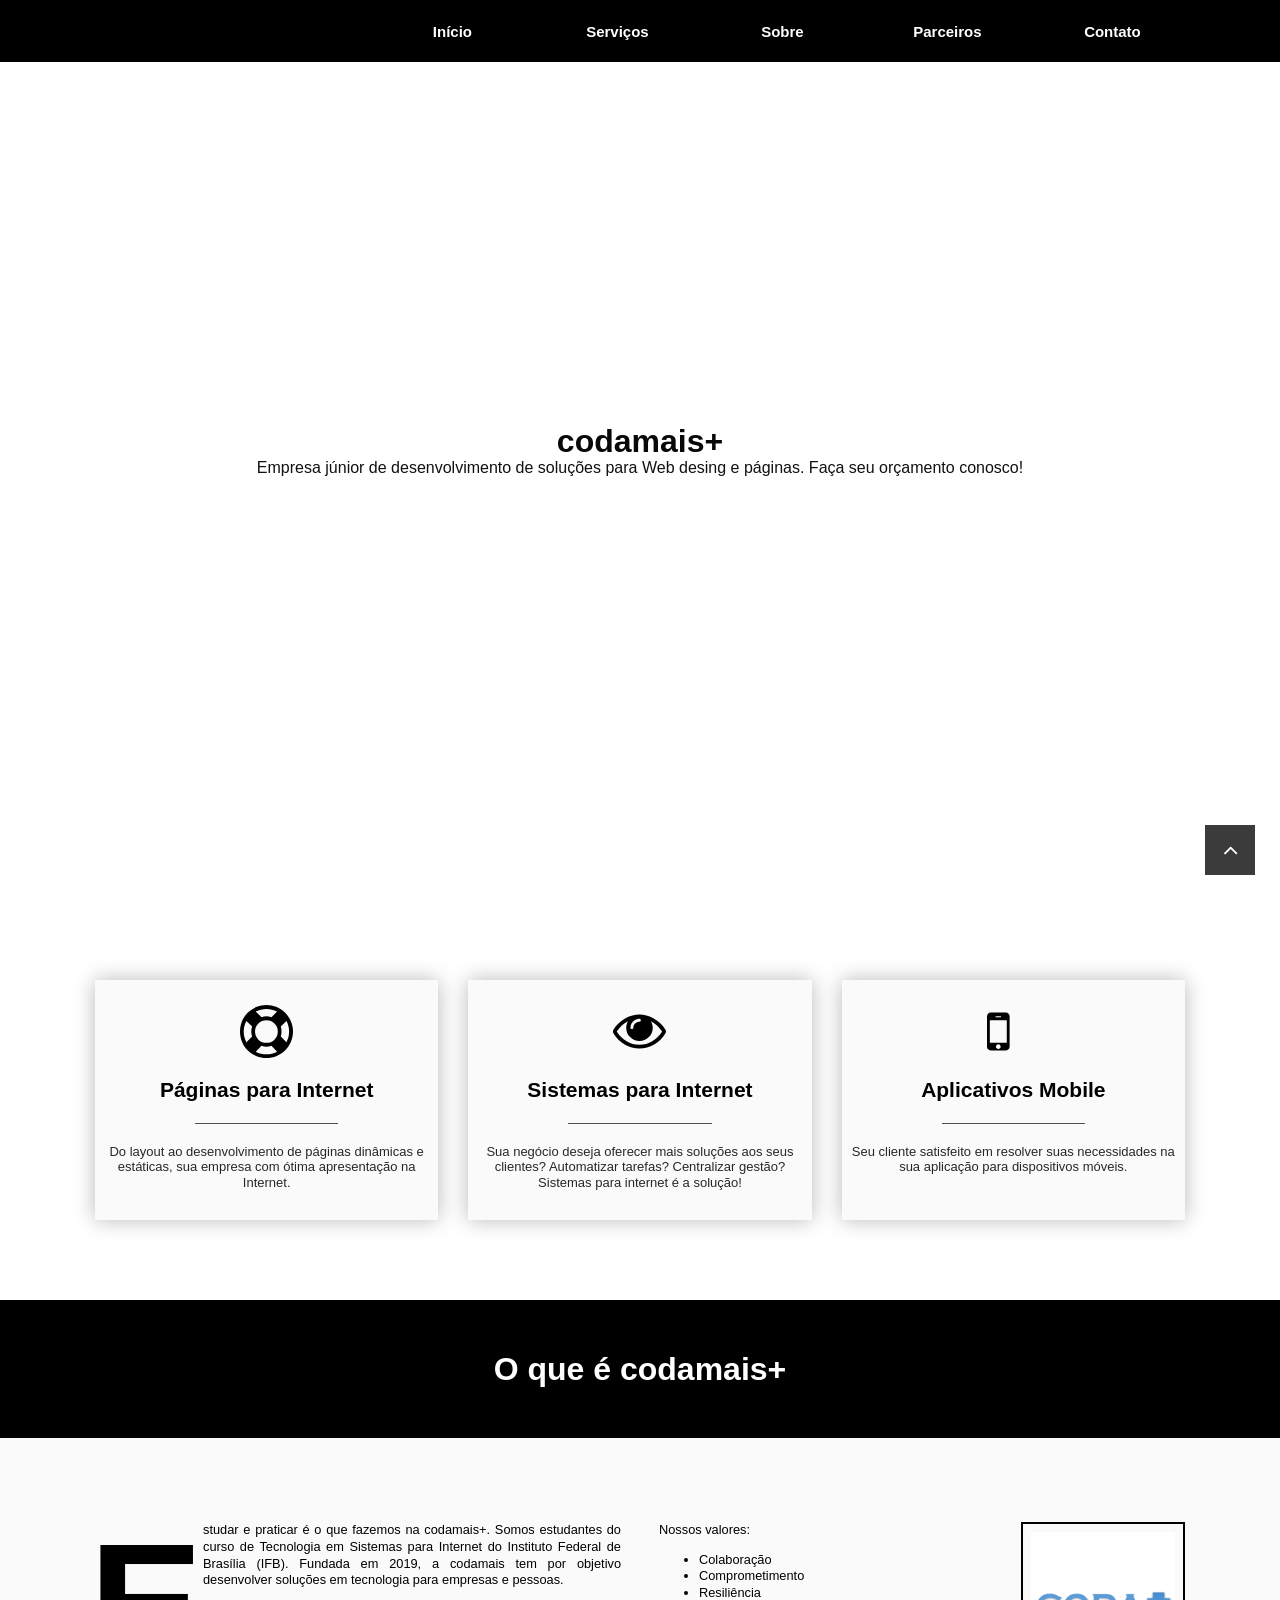
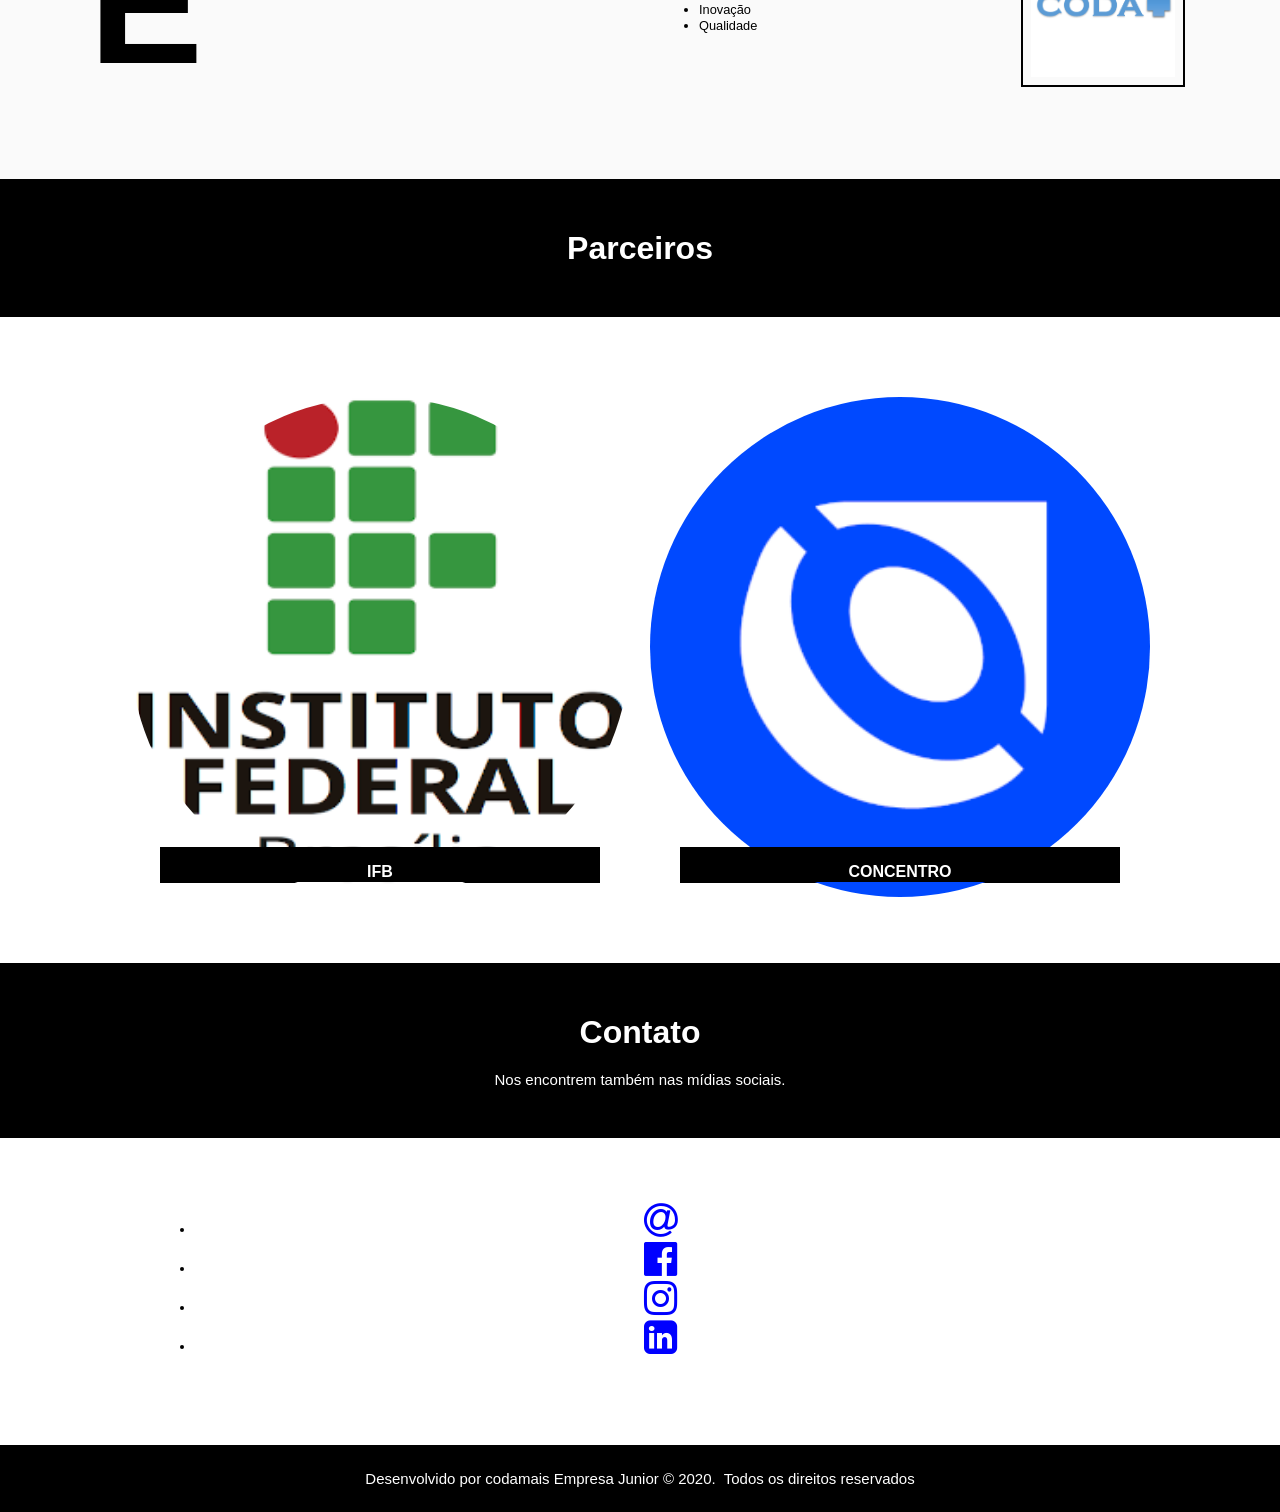
==== commit ba889be4: "alteracao do css no arquivo index.html" ====
--- a/versao2/index.html
+++ b/versao2/index.html
@@ -10,7 +10,6 @@
       content="Homepage da Codamais, empresa junior do IFB. Sua solução em desenvolvimento de páginas para">
    <meta name="viewport" content="width=device-width, initial-scale=1.0">
    <link href="css/font-awesome.min.css" rel="stylesheet">
-   <link href="materialize/css/materialize.css" rel="stylesheet">
    <link href="css/awesome.css" rel="stylesheet">
    <link href="css/index.css" rel="stylesheet">
    <link rel="stylesheet" href="https://cdnjs.cloudflare.com/ajax/libs/font-awesome/4.7.0/css/font-awesome.min.css">
@@ -96,7 +95,7 @@
 </head>
 
 <body>
-   <div id="wb_header" >
+   <div id="wb_header">
       <div id="header">
          <div class="row">
             <div class="col-1">
@@ -107,7 +106,7 @@
                      <li class="firstmain"><a role="menuitem" class="headerMenu-effect" href="#home"
                            target="_self">Início</a>
                      </li>
-                     <li><a role="menuitem" class="headerMenu-effect" href="#wb_CardContainer1"
+                     <li><a role="menuitem" class="headerMenu-effect" href="#home"
                            target="_self">Serviços</a>
                      </li>
                      <li><a role="menuitem" class="headerMenu-effect" href="#news" target="_self">Sobre</a>
@@ -128,7 +127,7 @@
                   <div id="PanelMenu1_markup">
                      <ul role="menu">
                         <li role="menuitem"><a href="#home">Início</a></li>
-                        <li role="menuitem"><a href="#wb_CardContainer1">Serviços</a></li>
+                        <li role="menuitem"><a href="#home">Serviços</a></li>
                         <li role="menuitem"><a href="#news">Sobre</a></li>
                         <li role="menuitem"><a href="#team">Parceiros</a></li>
                         <li role="menuitem"><a href="#contact">Contato</a></li>
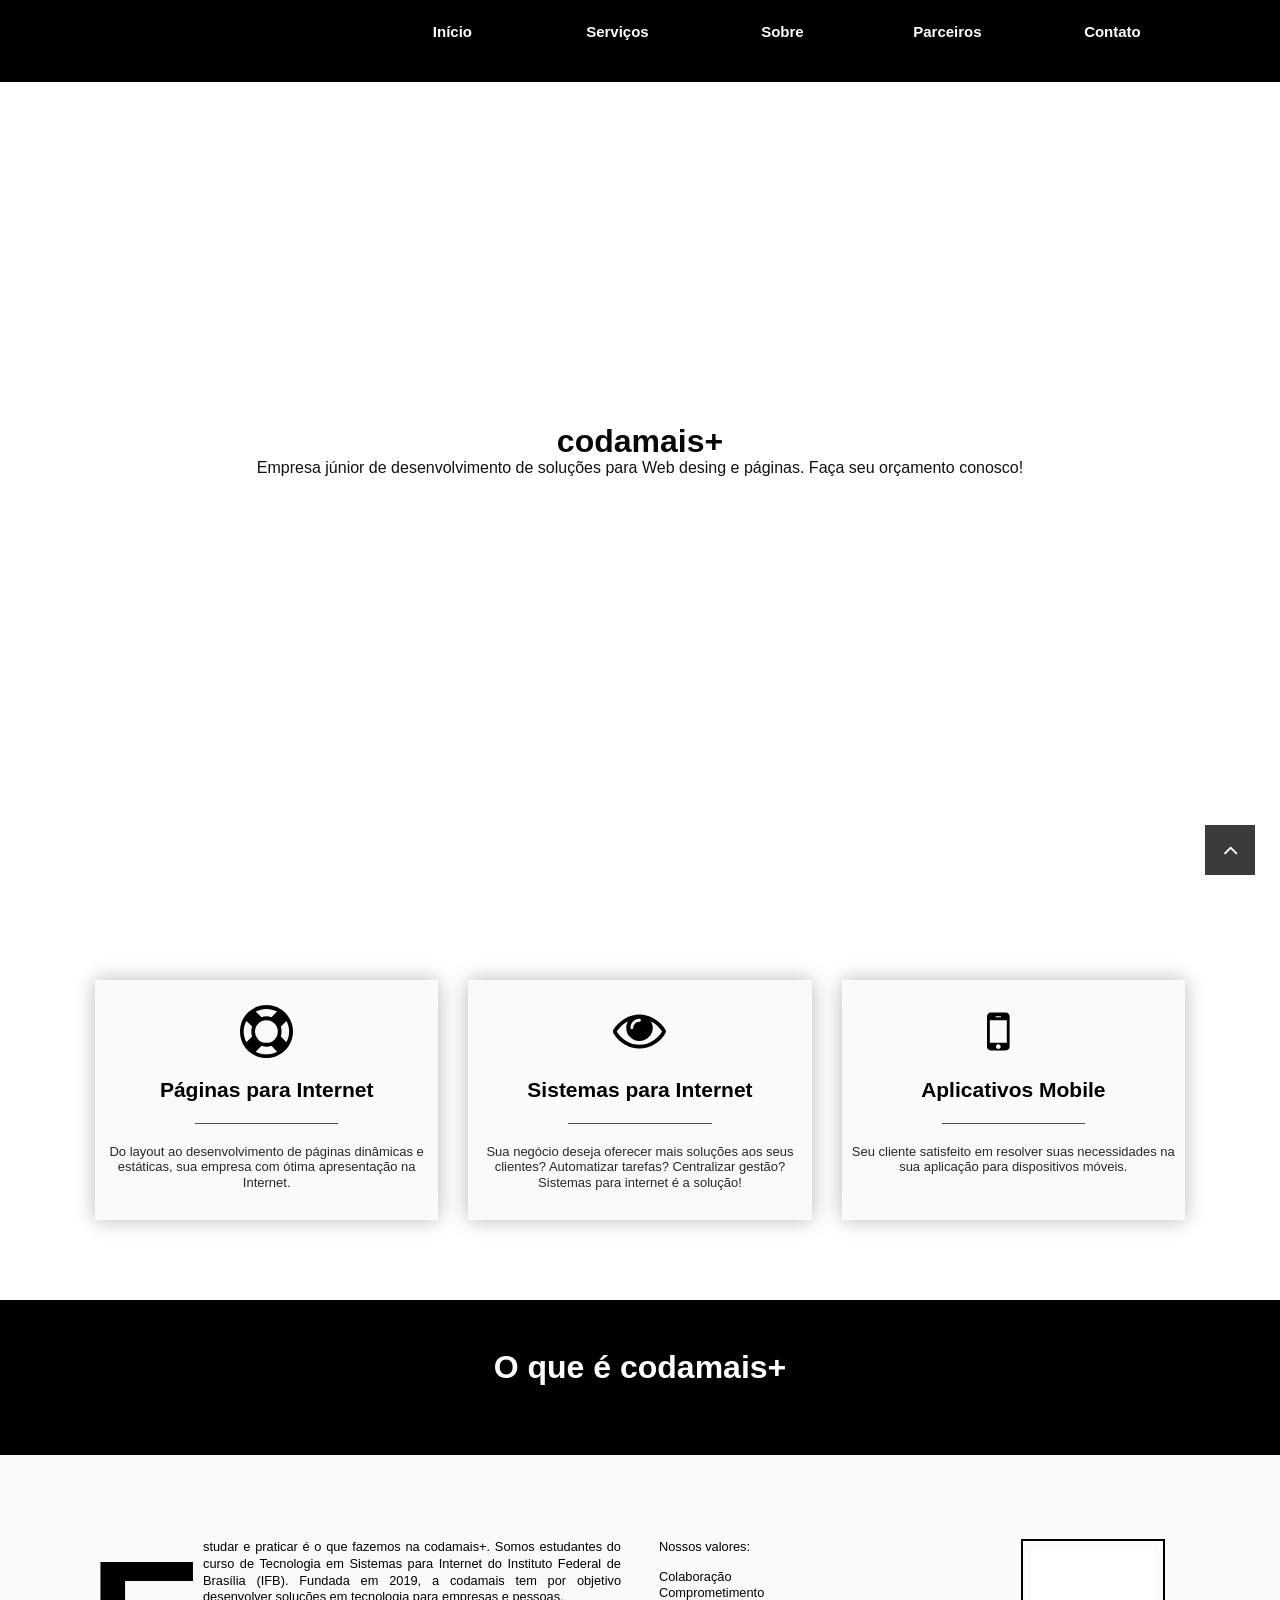
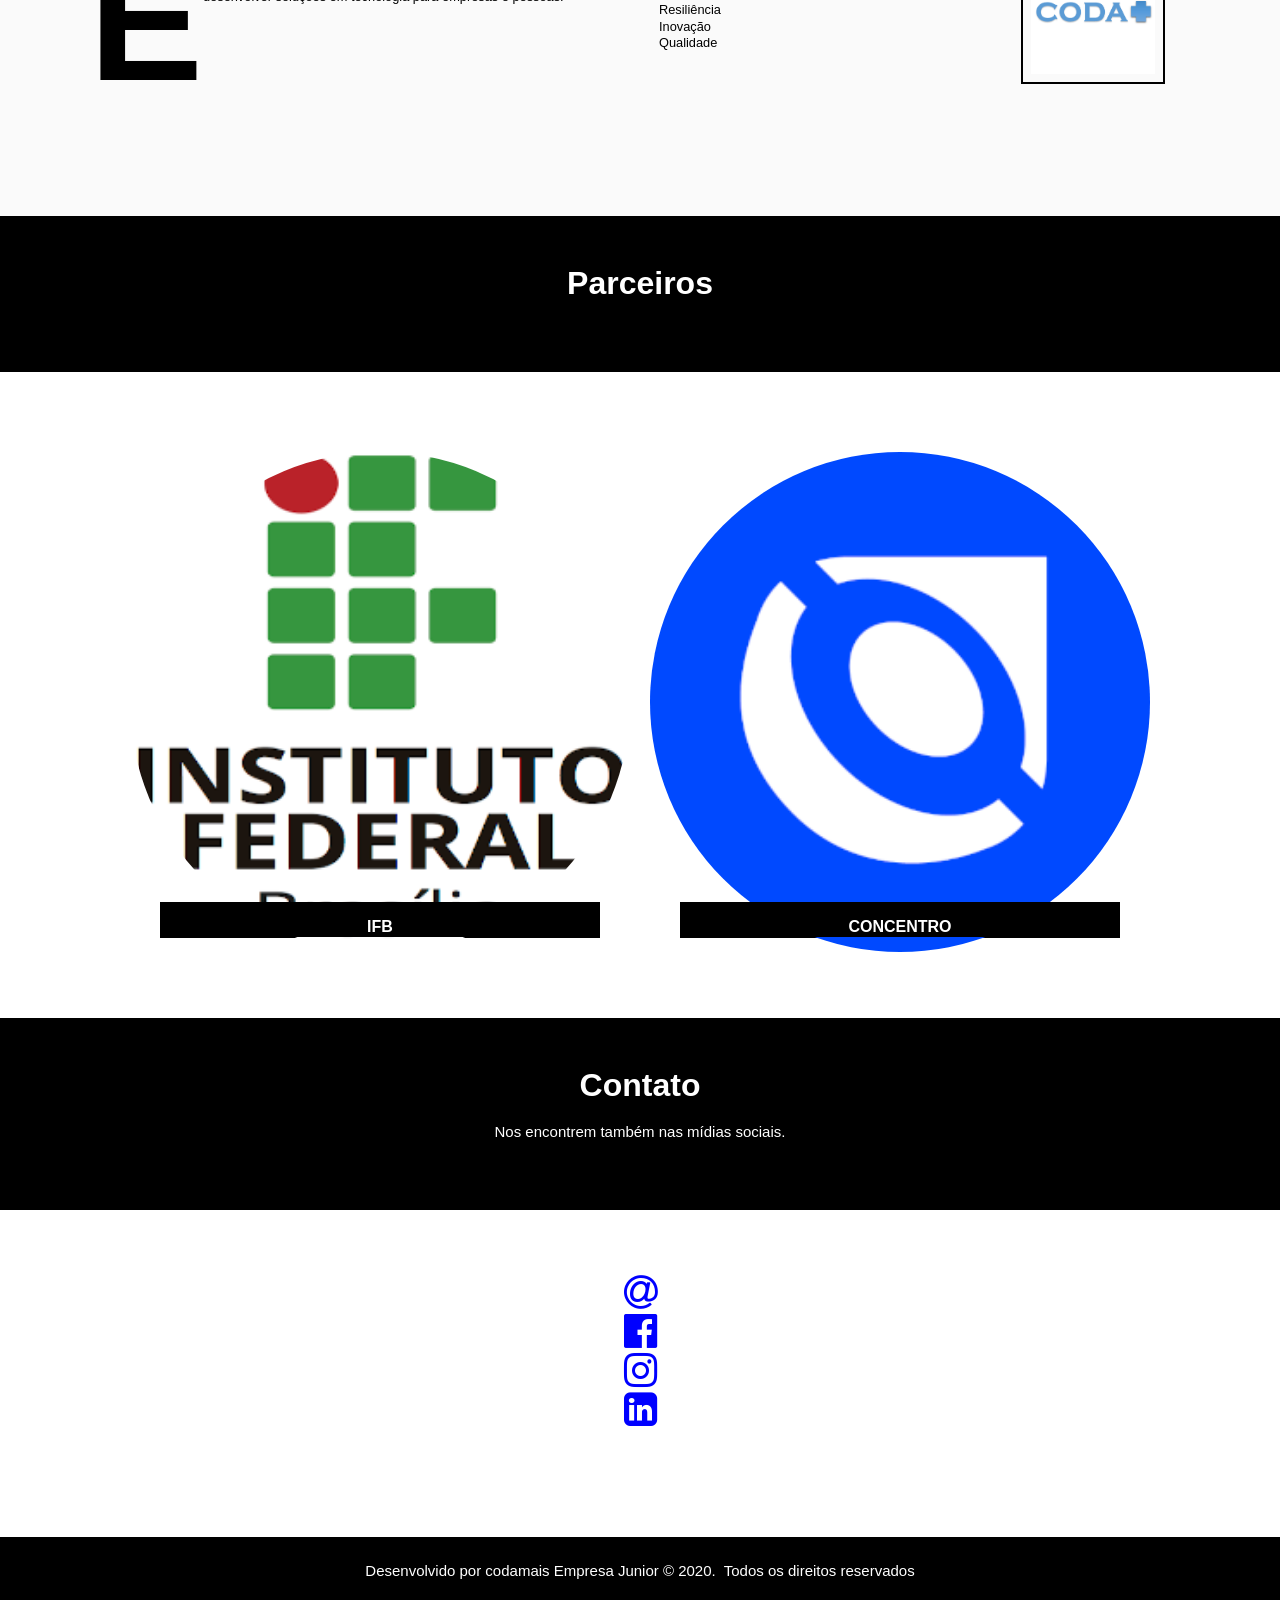
==== commit d4b7668b: "Merge branch 'gh-pages' inclusao versao 3 do gh-pages no master" ====
--- a/versao2/index.html
+++ b/versao2/index.html
@@ -10,6 +10,7 @@
       content="Homepage da Codamais, empresa junior do IFB. Sua solução em desenvolvimento de páginas para">
    <meta name="viewport" content="width=device-width, initial-scale=1.0">
    <link href="css/font-awesome.min.css" rel="stylesheet">
+   <link href="materialize/css/materialize.css" rel="stylesheet">
    <link href="css/awesome.css" rel="stylesheet">
    <link href="css/index.css" rel="stylesheet">
    <link rel="stylesheet" href="https://cdnjs.cloudflare.com/ajax/libs/font-awesome/4.7.0/css/font-awesome.min.css">
@@ -95,7 +96,7 @@
 </head>
 
 <body>
-   <div id="wb_header">
+   <div id="wb_header" >
       <div id="header">
          <div class="row">
             <div class="col-1">
@@ -106,7 +107,7 @@
                      <li class="firstmain"><a role="menuitem" class="headerMenu-effect" href="#home"
                            target="_self">Início</a>
                      </li>
-                     <li><a role="menuitem" class="headerMenu-effect" href="#home"
+                     <li><a role="menuitem" class="headerMenu-effect" href="#wb_CardContainer1"
                            target="_self">Serviços</a>
                      </li>
                      <li><a role="menuitem" class="headerMenu-effect" href="#news" target="_self">Sobre</a>
@@ -127,7 +128,7 @@
                   <div id="PanelMenu1_markup">
                      <ul role="menu">
                         <li role="menuitem"><a href="#home">Início</a></li>
-                        <li role="menuitem"><a href="#home">Serviços</a></li>
+                        <li role="menuitem"><a href="#wb_CardContainer1">Serviços</a></li>
                         <li role="menuitem"><a href="#news">Sobre</a></li>
                         <li role="menuitem"><a href="#team">Parceiros</a></li>
                         <li role="menuitem"><a href="#contact">Contato</a></li>
